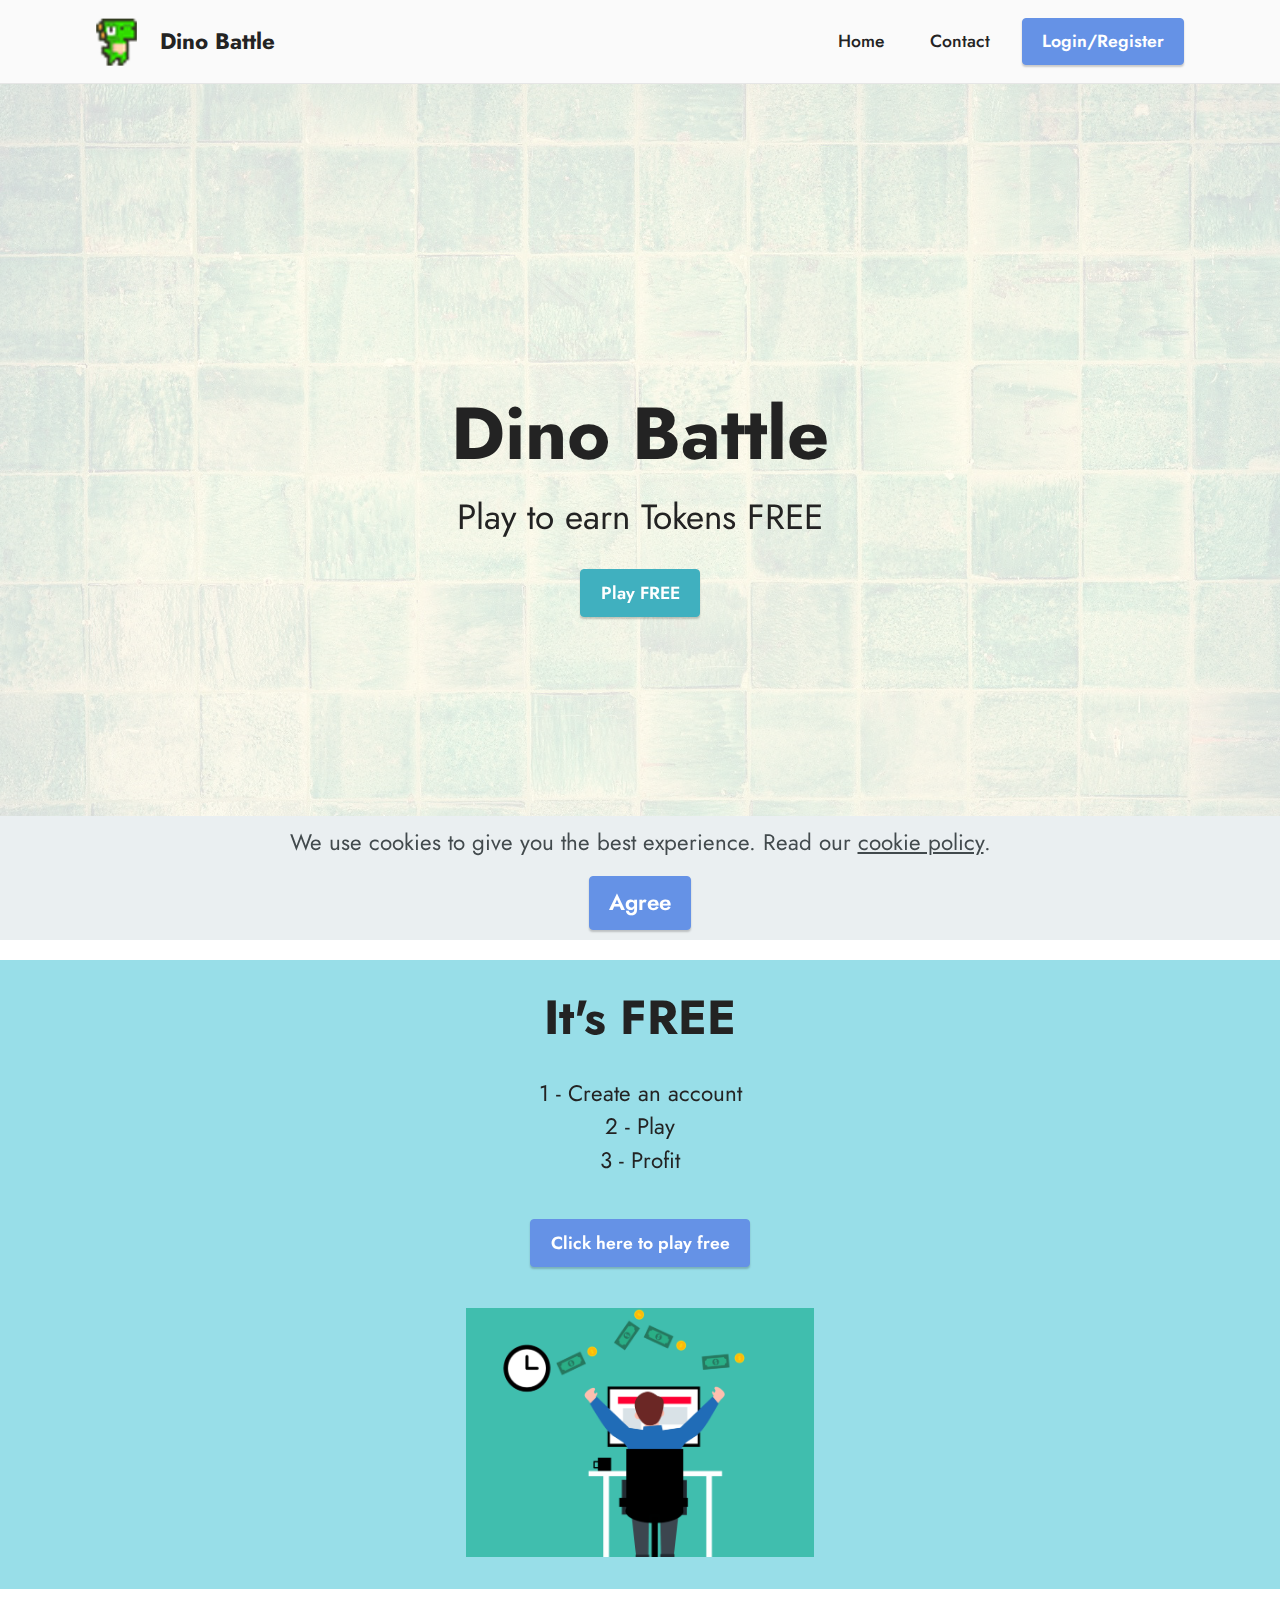
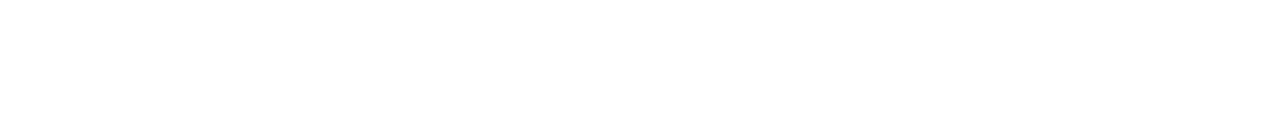
==== index.html @ 3340be44 "Change discord link" ====
<!DOCTYPE html>
<html  >
<head>
  <!-- Site made with Mobirise Website Builder v5.0.29, https://mobirise.com -->
  <meta charset="UTF-8">
  <meta http-equiv="X-UA-Compatible" content="IE=edge">
  <meta name="generator" content="Mobirise v5.0.29, mobirise.com">
  <meta name="twitter:card" content="summary_large_image"/>
  <meta name="twitter:image:src" content="assets/images/index-meta.png">
  <meta property="og:image" content="assets/images/index-meta.png">
  <meta name="twitter:title" content="Dinobattle - Home">
  <meta name="viewport" content="width=device-width, initial-scale=1, minimum-scale=1">
  <link rel="shortcut icon" href="assets/images/favicon-48x48.png" type="image/x-icon">
  <meta name="description" content="Dinobattle - Free to play. Play to earn.
Battle royale with dinos">
  
  
  <title>Dinobattle - Home</title>
  <link rel="stylesheet" href="assets/tether/tether.min.css">
  <link rel="stylesheet" href="assets/bootstrap/css/bootstrap.min.css">
  <link rel="stylesheet" href="assets/bootstrap/css/bootstrap-grid.min.css">
  <link rel="stylesheet" href="assets/bootstrap/css/bootstrap-reboot.min.css">
  <link rel="stylesheet" href="assets/dropdown/css/style.css">
  <link rel="stylesheet" href="assets/socicon/css/styles.css">
  <link rel="stylesheet" href="assets/theme/css/style.css">
  <link rel="preload" as="style" href="assets/mobirise/css/mbr-additional.css"><link rel="stylesheet" href="assets/mobirise/css/mbr-additional.css" type="text/css">
  
  
  
  
</head>
<body>

<!-- Analytics -->
<!-- Global site tag (gtag.js) - Google Analytics -->
<script async src="https://www.googletagmanager.com/gtag/js?id=G-3J316WL2Z2"></script>
<script>
  window.dataLayer = window.dataLayer || [];
  function gtag(){dataLayer.push(arguments);}
  gtag('js', new Date());

  gtag('config', 'G-3J316WL2Z2');
</script>
<!-- /Analytics -->


  
  <section data-bs-version="5.1" class="menu cid-s48OLK6784" once="menu" id="menu1-h">
    
    <nav class="navbar navbar-dropdown navbar-fixed-top navbar-expand-lg">
        <div class="container">
            <div class="navbar-brand">
                <span class="navbar-logo">
                    
                        <img src="assets/images/favicon-48x48.png" alt="Dino Battle" style="height: 3.8rem;">
                    
                </span>
                <span class="navbar-caption-wrap"><a class="navbar-caption text-black text-primary display-7" href="https://dinobattle.one">Dino Battle<br></a></span>
            </div>
            <button class="navbar-toggler" type="button" data-toggle="collapse" data-bs-toggle="collapse" data-target="#navbarSupportedContent" data-bs-target="#navbarSupportedContent" aria-controls="navbarNavAltMarkup" aria-expanded="false" aria-label="Toggle navigation">
                <div class="hamburger">
                    <span></span>
                    <span></span>
                    <span></span>
                    <span></span>
                </div>
            </button>
            <div class="collapse navbar-collapse" id="navbarSupportedContent">
                <ul class="navbar-nav nav-dropdown" data-app-modern-menu="true"><li class="nav-item"><a class="nav-link link text-black text-primary display-4" href="index.html">Home</a></li><li class="nav-item"><a class="nav-link link text-black text-primary display-4" href="contact.html">Contact</a></li></ul>
                
                <div class="navbar-buttons mbr-section-btn"><a class="btn btn-primary display-4" href="https://app.dinobattle.one">Login/Register</a></div>
            </div>
        </div>
    </nav>

</section>

<section class="engine"><a href="https://mobirise.info/z">best free html templates</a></section><section data-bs-version="5.1" class="header1 cid-s48MCQYojq mbr-fullscreen mbr-parallax-background" id="header1-f">

    

    <div class="mbr-overlay" style="opacity: 0.8; background-color: rgb(255, 255, 255);"></div>

    <div class="align-center container">
        <div class="row justify-content-center">
            <div class="col-12 col-lg-8">
                <h1 class="mbr-section-title mbr-fonts-style mb-3 display-1"><strong>Dino Battle</strong></h1>
                
                <p class="mbr-text mbr-fonts-style display-5">Play to earn Tokens FREE</p>
                <div class="mbr-section-btn mt-3"><a class="btn btn-success display-4" href="https://app.dinobattle.one">Play FREE</a></div>
            </div>
        </div>
    </div>
</section>

<section data-bs-version="5.1" class="content1 cid-s48udlf8KU" id="content1-8">
    
    <div class="container">
        <div class="row justify-content-center">
            <div class="title col-12 col-md-9">
                <h3 class="mbr-section-title mbr-fonts-style align-center mb-4 display-2"><strong>It's FREE</strong></h3>
                <h4 class="mbr-section-subtitle align-center mbr-fonts-style mb-4 display-7">1 - Create an account<br>2 - Play<br>3 - Profit</h4>
                <div class="mbr-section-btn align-center"><a class="btn btn-primary display-4" href="https://app.dinobattle.one">Click here to play free</a></div>
            </div>
        </div>
    </div>
</section>

<section data-bs-version="5.1" class="image3 cid-s48upRUlSD" id="image3-9">
    

    

    <div class="container">
        <div class="row justify-content-center">
            <div class="col-12 col-lg-4">
                <div class="image-wrapper">
                    <img src="assets/images/mbr-1-1916x1369.png" alt="Profit Dino Battle">
                    
                </div>
            </div>
        </div>
    </div>
</section>

<section data-bs-version="5.1" class="footer3 cid-s48P1Icc8J mbr-reveal" once="footers" id="footer3-i">

    

    

    <div class="container">
        <div class="media-container-row align-center mbr-white">
            
            <div class="row social-row">
                <div class="social-list align-right pb-2">
                    
                    
                    
                    
                    
                    
                <div class="soc-item">
                        <a href="https://discord.gg/qwzvdvm8AP" target="_blank">
                            <span class="mbr-iconfont mbr-iconfont-social socicon-discord socicon"></span>
                        </a>
                    </div><div class="soc-item">
                        <a href="https://twitter.com/DinoBattle_DBT" target="_blank">
                            <span class="mbr-iconfont mbr-iconfont-social socicon-twitter socicon"></span>
                        </a>
                    </div></div>
            </div>
            <div class="row row-copirayt">
                <p class="mbr-text mb-0 mbr-fonts-style mbr-white align-center display-7">
                    © Copyright 2021 DinoBattle. All Rights Reserved.
                </p>
            </div>
        </div>
    </div>
</section>


  <script src="assets/web/assets/jquery/jquery.min.js"></script>
  <script src="assets/popper/popper.min.js"></script>
  <script src="assets/tether/tether.min.js"></script>
  <script src="assets/bootstrap/js/bootstrap.min.js"></script>
  <script src="assets/web/assets/cookies-alert-plugin/cookies-alert-core.js"></script>
  <script src="assets/web/assets/cookies-alert-plugin/cookies-alert-script.js"></script>
  <script src="assets/smoothscroll/smooth-scroll.js"></script>
  <script src="assets/parallax/jarallax.min.js"></script>
  <script src="assets/dropdown/js/nav-dropdown.js"></script>
  <script src="assets/dropdown/js/navbar-dropdown.js"></script>
  <script src="assets/touchswipe/jquery.touch-swipe.min.js"></script>
  <script src="assets/theme/js/script.js"></script>
  
  
  
<input name="cookieData" type="hidden" data-cookie-customDialogSelector='null' data-cookie-colorText='#424a4d' data-cookie-colorBg='rgba(234, 239, 241, 0.99)' data-cookie-textButton='Agree' data-cookie-colorButton='' data-cookie-colorLink='#424a4d' data-cookie-underlineLink='true' data-cookie-text="We use cookies to give you the best experience. Read our <a href='privacy.html'>cookie policy</a>.">
  </body>
</html>
---- assets/dropdown/css/style.css ----
.navbar-dropdown {
  left: 0;
  padding: 0;
  position: absolute;
  right: 0;
  top: 0;
  transition: all 0.45s ease;
  z-index: 1030;
  background: #282828; }
  .navbar-dropdown .navbar-logo {
    margin-right: 0.8rem;
    transition: margin 0.3s ease-in-out;
    vertical-align: middle; }
    .navbar-dropdown .navbar-logo img {
      height: 3.125rem;
      transition: all 0.3s ease-in-out; }
    .navbar-dropdown .navbar-logo.mbr-iconfont {
      font-size: 3.125rem;
      line-height: 3.125rem; }
  .navbar-dropdown .navbar-caption {
    font-weight: 700;
    white-space: normal;
    vertical-align: -4px;
    line-height: 3.125rem !important; }
    .navbar-dropdown .navbar-caption, .navbar-dropdown .navbar-caption:hover {
      color: inherit;
      text-decoration: none; }
  .navbar-dropdown .mbr-iconfont + .navbar-caption {
    vertical-align: -1px; }
  .navbar-dropdown.navbar-fixed-top {
    position: fixed; }
  .navbar-dropdown .navbar-brand span {
    vertical-align: -4px; }
  .navbar-dropdown.bg-color.transparent {
    background: none; }
  .navbar-dropdown.navbar-short .navbar-brand {
    padding: 0.625rem 0; }
    .navbar-dropdown.navbar-short .navbar-brand span {
      vertical-align: -1px; }
  .navbar-dropdown.navbar-short .navbar-caption {
    line-height: 2.375rem !important;
    vertical-align: -2px; }
  .navbar-dropdown.navbar-short .navbar-logo {
    margin-right: 0.5rem; }
    .navbar-dropdown.navbar-short .navbar-logo img {
      height: 2.375rem; }
    .navbar-dropdown.navbar-short .navbar-logo.mbr-iconfont {
      font-size: 2.375rem;
      line-height: 2.375rem; }
  .navbar-dropdown.navbar-short .mbr-table-cell {
    height: 3.625rem; }
  .navbar-dropdown .navbar-close {
    left: 0.6875rem;
    position: fixed;
    top: 0.75rem;
    z-index: 1000; }
  .navbar-dropdown .hamburger-icon {
    content: "";
    display: inline-block;
    vertical-align: middle;
    width: 16px;
    -webkit-box-shadow: 0 -6px 0 1px #282828,0 0 0 1px #282828,0 6px 0 1px #282828;
    -moz-box-shadow: 0 -6px 0 1px #282828,0 0 0 1px #282828,0 6px 0 1px #282828;
    box-shadow: 0 -6px 0 1px #282828,0 0 0 1px #282828,0 6px 0 1px #282828; }

.dropdown-menu .dropdown-toggle[data-toggle="dropdown-submenu"]::after {
  border-bottom: 0.35em solid transparent;
  border-left: 0.35em solid;
  border-right: 0;
  border-top: 0.35em solid transparent;
  margin-left: 0.3rem; }

.dropdown-menu .dropdown-item:focus {
  outline: 0; }

.nav-dropdown {
  font-size: 0.75rem;
  font-weight: 500;
  height: auto !important; }
  .nav-dropdown .nav-btn {
    padding-left: 1rem; }
  .nav-dropdown .link {
    margin: .667em 1.667em;
    font-weight: 500;
    padding: 0;
    transition: color .2s ease-in-out; }
    .nav-dropdown .link.dropdown-toggle {
      margin-right: 2.583em; }
      .nav-dropdown .link.dropdown-toggle::after {
        margin-left: .25rem;
        border-top: 0.35em solid;
        border-right: 0.35em solid transparent;
        border-left: 0.35em solid transparent;
        border-bottom: 0; }
      .nav-dropdown .link.dropdown-toggle[aria-expanded="true"] {
        margin: 0;
        padding: 0.667em 3.263em  0.667em 1.667em; }
  .nav-dropdown .link::after,
  .nav-dropdown .dropdown-item::after {
    color: inherit; }
  .nav-dropdown .btn {
    font-size: 0.75rem;
    font-weight: 700;
    letter-spacing: 0;
    margin-bottom: 0;
    padding-left: 1.25rem;
    padding-right: 1.25rem; }
  .nav-dropdown .dropdown-menu {
    border-radius: 0;
    border: 0;
    left: 0;
    margin: 0;
    padding-bottom: 1.25rem;
    padding-top: 1.25rem;
    position: relative; }
  .nav-dropdown .dropdown-submenu {
    margin-left: 0.125rem;
    top: 0; }
  .nav-dropdown .dropdown-item {
    font-weight: 500;
    line-height: 2;
    padding: 0.3846em 4.615em 0.3846em 1.5385em;
    position: relative;
    transition: color .2s ease-in-out, background-color .2s ease-in-out; }
    .nav-dropdown .dropdown-item::after {
      margin-top: -0.3077em;
      position: absolute;
      right: 1.1538em;
      top: 50%; }
    .nav-dropdown .dropdown-item:focus, .nav-dropdown .dropdown-item:hover {
      background: none; }

@media (max-width: 767px) {
  .nav-dropdown.navbar-toggleable-sm {
    bottom: 0;
    display: none;
    left: 0;
    overflow-x: hidden;
    position: fixed;
    top: 0;
    transform: translateX(-100%);
    -ms-transform: translateX(-100%);
    -webkit-transform: translateX(-100%);
    width: 18.75rem;
    z-index: 999; } }
.nav-dropdown.navbar-toggleable-xl {
  bottom: 0;
  display: none;
  left: 0;
  overflow-x: hidden;
  position: fixed;
  top: 0;
  transform: translateX(-100%);
  -ms-transform: translateX(-100%);
  -webkit-transform: translateX(-100%);
  width: 18.75rem;
  z-index: 999; }

.nav-dropdown-sm {
  display: block !important;
  overflow-x: hidden;
  overflow: auto;
  padding-top: 3.875rem; }
  .nav-dropdown-sm::after {
    content: "";
    display: block;
    height: 3rem;
    width: 100%; }
  .nav-dropdown-sm.collapse.in ~ .navbar-close {
    display: block !important; }
  .nav-dropdown-sm.collapsing, .nav-dropdown-sm.collapse.in {
    transform: translateX(0);
    -ms-transform: translateX(0);
    -webkit-transform: translateX(0);
    transition: all 0.25s ease-out;
    -webkit-transition: all 0.25s ease-out;
    background: #282828; }
  .nav-dropdown-sm.collapsing[aria-expanded="false"] {
    transform: translateX(-100%);
    -ms-transform: translateX(-100%);
    -webkit-transform: translateX(-100%); }
  .nav-dropdown-sm .nav-item {
    display: block;
    margin-left: 0 !important;
    padding-left: 0; }
  .nav-dropdown-sm .link,
  .nav-dropdown-sm .dropdown-item {
    border-top: 1px dotted rgba(255, 255, 255, 0.1);
    font-size: 0.8125rem;
    line-height: 1.6;
    margin: 0 !important;
    padding: 0.875rem 2.4rem 0.875rem 1.5625rem !important;
    position: relative;
    white-space: normal; }
    .nav-dropdown-sm .link:focus, .nav-dropdown-sm .link:hover,
    .nav-dropdown-sm .dropdown-item:focus,
    .nav-dropdown-sm .dropdown-item:hover {
      background: rgba(0, 0, 0, 0.2) !important;
      color: #c0a375; }
  .nav-dropdown-sm .nav-btn {
    position: relative;
    padding: 1.5625rem 1.5625rem 0 1.5625rem; }
    .nav-dropdown-sm .nav-btn::before {
      border-top: 1px dotted rgba(255, 255, 255, 0.1);
      content: "";
      left: 0;
      position: absolute;
      top: 0;
      width: 100%; }
    .nav-dropdown-sm .nav-btn + .nav-btn {
      padding-top: 0.625rem; }
      .nav-dropdown-sm .nav-btn + .nav-btn::before {
        display: none; }
  .nav-dropdown-sm .btn {
    padding: 0.625rem 0; }
  .nav-dropdown-sm .dropdown-toggle[data-toggle="dropdown-submenu"]::after {
    margin-left: .25rem;
    border-top: 0.35em solid;
    border-right: 0.35em solid transparent;
    border-left: 0.35em solid transparent;
    border-bottom: 0; }
  .nav-dropdown-sm .dropdown-toggle[data-toggle="dropdown-submenu"][aria-expanded="true"]::after {
    border-top: 0;
    border-right: 0.35em solid transparent;
    border-left: 0.35em solid transparent;
    border-bottom: 0.35em solid; }
  .nav-dropdown-sm .dropdown-menu {
    margin: 0;
    padding: 0;
    position: relative;
    top: 0;
    left: 0;
    width: 100%;
    border: 0;
    float: none;
    border-radius: 0;
    background: none; }
  .nav-dropdown-sm .dropdown-submenu {
    left: 100%;
    margin-left: 0.125rem;
    margin-top: -1.25rem;
    top: 0; }

.navbar-toggleable-sm .nav-dropdown .dropdown-menu {
  position: absolute; }

.navbar-toggleable-sm .nav-dropdown .dropdown-submenu {
  left: 100%;
  margin-left: 0.125rem;
  margin-top: -1.25rem;
  top: 0; }

.navbar-toggleable-sm.opened .nav-dropdown .dropdown-menu {
  position: relative; }

.navbar-toggleable-sm.opened .nav-dropdown .dropdown-submenu {
  left: 0;
  margin-left: 00rem;
  margin-top: 0rem;
  top: 0; }

.is-builder .nav-dropdown.collapsing {
  transition: none !important; }

/*# sourceMappingURL=style.css.map */
---- assets/socicon/css/styles.css ----
@charset "UTF-8";

@font-face {
  font-family: 'Socicon';
  src:  url('../fonts/socicon.eot');
  src:  url('../fonts/socicon.eot?#iefix') format('embedded-opentype'),
    url('../fonts/socicon.woff2') format('woff2'),
    url('../fonts/socicon.ttf') format('truetype'),
    url('../fonts/socicon.woff') format('woff'),
    url('../fonts/socicon.svg#socicon') format('svg');
  font-weight: normal;
  font-style: normal;
}

[data-icon]:before {
  font-family: "socicon" !important;
  content: attr(data-icon);
  font-style: normal !important;
  font-weight: normal !important;
  font-variant: normal !important;
  text-transform: none !important;
  speak: none;
  line-height: 1;
  -webkit-font-smoothing: antialiased;
  -moz-osx-font-smoothing: grayscale;
}

[class^="socicon-"], [class*=" socicon-"] {
  /* use !important to prevent issues with browser extensions that change fonts */
  font-family: 'Socicon' !important;
  speak: none;
  font-style: normal;
  font-weight: normal;
  font-variant: normal;
  text-transform: none;
  line-height: 1;

  /* Better Font Rendering =========== */
  -webkit-font-smoothing: antialiased;
  -moz-osx-font-smoothing: grayscale;
}

.socicon-eitaa:before {
  content: "\e97c";
}
.socicon-soroush:before {
  content: "\e97d";
}
.socicon-bale:before {
  content: "\e97e";
}
.socicon-zazzle:before {
  content: "\e97b";
}
.socicon-society6:before {
  content: "\e97a";
}
.socicon-redbubble:before {
  content: "\e979";
}
.socicon-avvo:before {
  content: "\e978";
}
.socicon-stitcher:before {
  content: "\e977";
}
.socicon-googlehangouts:before {
  content: "\e974";
}
.socicon-dlive:before {
  content: "\e975";
}
.socicon-vsco:before {
  content: "\e976";
}
.socicon-flipboard:before {
  content: "\e973";
}
.socicon-ubuntu:before {
  content: "\e958";
}
.socicon-artstation:before {
  content: "\e959";
}
.socicon-invision:before {
  content: "\e95a";
}
.socicon-torial:before {
  content: "\e95b";
}
.socicon-collectorz:before {
  content: "\e95c";
}
.socicon-seenthis:before {
  content: "\e95d";
}
.socicon-googleplaymusic:before {
  content: "\e95e";
}
.socicon-debian:before {
  content: "\e95f";
}
.socicon-filmfreeway:before {
  content: "\e960";
}
.socicon-gnome:before {
  content: "\e961";
}
.socicon-itchio:before {
  content: "\e962";
}
.socicon-jamendo:before {
  content: "\e963";
}
.socicon-mix:before {
  content: "\e964";
}
.socicon-sharepoint:before {
  content: "\e965";
}
.socicon-tinder:before {
  content: "\e966";
}
.socicon-windguru:before {
  content: "\e967";
}
.socicon-cdbaby:before {
  content: "\e968";
}
.socicon-elementaryos:before {
  content: "\e969";
}
.socicon-stage32:before {
  content: "\e96a";
}
.socicon-tiktok:before {
  content: "\e96b";
}
.socicon-gitter:before {
  content: "\e96c";
}
.socicon-letterboxd:before {
  content: "\e96d";
}
.socicon-threema:before {
  content: "\e96e";
}
.socicon-splice:before {
  content: "\e96f";
}
.socicon-metapop:before {
  content: "\e970";
}
.socicon-naver:before {
  content: "\e971";
}
.socicon-remote:before {
  content: "\e972";
}
.socicon-internet:before {
  content: "\e957";
}
.socicon-moddb:before {
  content: "\e94b";
}
.socicon-indiedb:before {
  content: "\e94c";
}
.socicon-traxsource:before {
  content: "\e94d";
}
.socicon-gamefor:before {
  content: "\e94e";
}
.socicon-pixiv:before {
  content: "\e94f";
}
.socicon-myanimelist:before {
  content: "\e950";
}
.socicon-blackberry:before {
  content: "\e951";
}
.socicon-wickr:before {
  content: "\e952";
}
.socicon-spip:before {
  content: "\e953";
}
.socicon-napster:before {
  content: "\e954";
}
.socicon-beatport:before {
  content: "\e955";
}
.socicon-hackerone:before {
  content: "\e956";
}
.socicon-hackernews:before {
  content: "\e946";
}
.socicon-smashwords:before {
  content: "\e947";
}
.socicon-kobo:before {
  content: "\e948";
}
.socicon-bookbub:before {
  content: "\e949";
}
.socicon-mailru:before {
  content: "\e94a";
}
.socicon-gitlab:before {
  content: "\e945";
}
.socicon-instructables:before {
  content: "\e944";
}
.socicon-portfolio:before {
  content: "\e943";
}
.socicon-codered:before {
  content: "\e940";
}
.socicon-origin:before {
  content: "\e941";
}
.socicon-nextdoor:before {
  content: "\e942";
}
.socicon-udemy:before {
  content: "\e93f";
}
.socicon-livemaster:before {
  content: "\e93e";
}
.socicon-crunchbase:before {
  content: "\e93b";
}
.socicon-homefy:before {
  content: "\e93c";
}
.socicon-calendly:before {
  content: "\e93d";
}
.socicon-realtor:before {
  content: "\e90f";
}
.socicon-tidal:before {
  content: "\e910";
}
.socicon-qobuz:before {
  content: "\e911";
}
.socicon-natgeo:before {
  content: "\e912";
}
.socicon-mastodon:before {
  content: "\e913";
}
.socicon-unsplash:before {
  content: "\e914";
}
.socicon-homeadvisor:before {
  content: "\e915";
}
.socicon-angieslist:before {
  content: "\e916";
}
.socicon-codepen:before {
  content: "\e917";
}
.socicon-slack:before {
  content: "\e918";
}
.socicon-openaigym:before {
  content: "\e919";
}
.socicon-logmein:before {
  content: "\e91a";
}
.socicon-fiverr:before {
  content: "\e91b";
}
.socicon-gotomeeting:before {
  content: "\e91c";
}
.socicon-aliexpress:before {
  content: "\e91d";
}
.socicon-guru:before {
  content: "\e91e";
}
.socicon-appstore:before {
  content: "\e91f";
}
.socicon-homes:before {
  content: "\e920";
}
.socicon-zoom:before {
  content: "\e921";
}
.socicon-alibaba:before {
  content: "\e922";
}
.socicon-craigslist:before {
  content: "\e923";
}
.socicon-wix:before {
  content: "\e924";
}
.socicon-redfin:before {
  content: "\e925";
}
.socicon-googlecalendar:before {
  content: "\e926";
}
.socicon-shopify:before {
  content: "\e927";
}
.socicon-freelancer:before {
  content: "\e928";
}
.socicon-seedrs:before {
  content: "\e929";
}
.socicon-bing:before {
  content: "\e92a";
}
.socicon-doodle:before {
  content: "\e92b";
}
.socicon-bonanza:before {
  content: "\e92c";
}
.socicon-squarespace:before {
  content: "\e92d";
}
.socicon-toptal:before {
  content: "\e92e";
}
.socicon-gust:before {
  content: "\e92f";
}
.socicon-ask:before {
  content: "\e930";
}
.socicon-trulia:before {
  content: "\e931";
}
.socicon-loomly:before {
  content: "\e932";
}
.socicon-ghost:before {
  content: "\e933";
}
.socicon-upwork:before {
  content: "\e934";
}
.socicon-fundable:before {
  content: "\e935";
}
.socicon-booking:before {
  content: "\e936";
}
.socicon-googlemaps:before {
  content: "\e937";
}
.socicon-zillow:before {
  content: "\e938";
}
.socicon-niconico:before {
  content: "\e939";
}
.socicon-toneden:before {
  content: "\e93a";
}
.socicon-augment:before {
  content: "\e908";
}
.socicon-bitbucket:before {
  content: "\e909";
}
.socicon-fyuse:before {
  content: "\e90a";
}
.socicon-yt-gaming:before {
  content: "\e90b";
}
.socicon-sketchfab:before {
  content: "\e90c";
}
.socicon-mobcrush:before {
  content: "\e90d";
}
.socicon-microsoft:before {
  content: "\e90e";
}
.socicon-pandora:before {
  content: "\e907";
}
.socicon-messenger:before {
  content: "\e906";
}
.socicon-gamewisp:before {
  content: "\e905";
}
.socicon-bloglovin:before {
  content: "\e904";
}
.socicon-tunein:before {
  content: "\e903";
}
.socicon-gamejolt:before {
  content: "\e901";
}
.socicon-trello:before {
  content: "\e902";
}
.socicon-spreadshirt:before {
  content: "\e900";
}
.socicon-500px:before {
  content: "\e000";
}
.socicon-8tracks:before {
  content: "\e001";
}
.socicon-airbnb:before {
  content: "\e002";
}
.socicon-alliance:before {
  content: "\e003";
}
.socicon-amazon:before {
  content: "\e004";
}
.socicon-amplement:before {
  content: "\e005";
}
.socicon-android:before {
  content: "\e006";
}
.socicon-angellist:before {
  content: "\e007";
}
.socicon-apple:before {
  content: "\e008";
}
.socicon-appnet:before {
  content: "\e009";
}
.socicon-baidu:before {
  content: "\e00a";
}
.socicon-bandcamp:before {
  content: "\e00b";
}
.socicon-battlenet:before {
  content: "\e00c";
}
.socicon-mixer:before {
  content: "\e00d";
}
.socicon-bebee:before {
  content: "\e00e";
}
.socicon-bebo:before {
  content: "\e00f";
}
.socicon-behance:before {
  content: "\e010";
}
.socicon-blizzard:before {
  content: "\e011";
}
.socicon-blogger:before {
  content: "\e012";
}
.socicon-buffer:before {
  content: "\e013";
}
.socicon-chrome:before {
  content: "\e014";
}
.socicon-coderwall:before {
  content: "\e015";
}
.socicon-curse:before {
  content: "\e016";
}
.socicon-dailymotion:before {
  content: "\e017";
}
.socicon-deezer:before {
  content: "\e018";
}
.socicon-delicious:before {
  content: "\e019";
}
.socicon-deviantart:before {
  content: "\e01a";
}
.socicon-diablo:before {
  content: "\e01b";
}
.socicon-digg:before {
  content: "\e01c";
}
.socicon-discord:before {
  content: "\e01d";
}
.socicon-disqus:before {
  content: "\e01e";
}
.socicon-douban:before {
  content: "\e01f";
}
.socicon-draugiem:before {
  content: "\e020";
}
.socicon-dribbble:before {
  content: "\e021";
}
.socicon-drupal:before {
  content: "\e022";
}
.socicon-ebay:before {
  content: "\e023";
}
.socicon-ello:before {
  content: "\e024";
}
.socicon-endomodo:before {
  content: "\e025";
}
.socicon-envato:before {
  content: "\e026";
}
.socicon-etsy:before {
  content: "\e027";
}
.socicon-facebook:before {
  content: "\e028";
}
.socicon-feedburner:before {
  content: "\e029";
}
.socicon-filmweb:before {
  content: "\e02a";
}
.socicon-firefox:before {
  content: "\e02b";
}
.socicon-flattr:before {
  content: "\e02c";
}
.socicon-flickr:before {
  content: "\e02d";
}
.socicon-formulr:before {
  content: "\e02e";
}
.socicon-forrst:before {
  content: "\e02f";
}
.socicon-foursquare:before {
  content: "\e030";
}
.socicon-friendfeed:before {
  content: "\e031";
}
.socicon-github:before {
  content: "\e032";
}
.socicon-goodreads:before {
  content: "\e033";
}
.socicon-google:before {
  content: "\e034";
}
.socicon-googlescholar:before {
  content: "\e035";
}
.socicon-googlegroups:before {
  content: "\e036";
}
.socicon-googlephotos:before {
  content: "\e037";
}
.socicon-googleplus:before {
  content: "\e038";
}
.socicon-grooveshark:before {
  content: "\e039";
}
.socicon-hackerrank:before {
  content: "\e03a";
}
.socicon-hearthstone:before {
  content: "\e03b";
}
.socicon-hellocoton:before {
  content: "\e03c";
}
.socicon-heroes:before {
  content: "\e03d";
}
.socicon-smashcast:before {
  content: "\e03e";
}
.socicon-horde:before {
  content: "\e03f";
}
.socicon-houzz:before {
  content: "\e040";
}
.socicon-icq:before {
  content: "\e041";
}
.socicon-identica:before {
  content: "\e042";
}
.socicon-imdb:before {
  content: "\e043";
}
.socicon-instagram:before {
  content: "\e044";
}
.socicon-issuu:before {
  content: "\e045";
}
.socicon-istock:before {
  content: "\e046";
}
.socicon-itunes:before {
  content: "\e047";
}
.socicon-keybase:before {
  content: "\e048";
}
.socicon-lanyrd:before {
  content: "\e049";
}
.socicon-lastfm:before {
  content: "\e04a";
}
.socicon-line:before {
  content: "\e04b";
}
.socicon-linkedin:before {
  content: "\e04c";
}
.socicon-livejournal:before {
  content: "\e04d";
}
.socicon-lyft:before {
  content: "\e04e";
}
.socicon-macos:before {
  content: "\e04f";
}
.socicon-mail:before {
  content: "\e050";
}
.socicon-medium:before {
  content: "\e051";
}
.socicon-meetup:before {
  content: "\e052";
}
.socicon-mixcloud:before {
  content: "\e053";
}
.socicon-modelmayhem:before {
  content: "\e054";
}
.socicon-mumble:before {
  content: "\e055";
}
.socicon-myspace:before {
  content: "\e056";
}
.socicon-newsvine:before {
  content: "\e057";
}
.socicon-nintendo:before {
  content: "\e058";
}
.socicon-npm:before {
  content: "\e059";
}
.socicon-odnoklassniki:before {
  content: "\e05a";
}
.socicon-openid:before {
  content: "\e05b";
}
.socicon-opera:before {
  content: "\e05c";
}
.socicon-outlook:before {
  content: "\e05d";
}
.socicon-overwatch:before {
  content: "\e05e";
}
.socicon-patreon:before {
  content: "\e05f";
}
.socicon-paypal:before {
  content: "\e060";
}
.socicon-periscope:before {
  content: "\e061";
}
.socicon-persona:before {
  content: "\e062";
}
.socicon-pinterest:before {
  content: "\e063";
}
.socicon-play:before {
  content: "\e064";
}
.socicon-player:before {
  content: "\e065";
}
.socicon-playstation:before {
  content: "\e066";
}
.socicon-pocket:before {
  content: "\e067";
}
.socicon-qq:before {
  content: "\e068";
}
.socicon-quora:before {
  content: "\e069";
}
.socicon-raidcall:before {
  content: "\e06a";
}
.socicon-ravelry:before {
  content: "\e06b";
}
.socicon-reddit:before {
  content: "\e06c";
}
.socicon-renren:before {
  content: "\e06d";
}
.socicon-researchgate:before {
  content: "\e06e";
}
.socicon-residentadvisor:before {
  content: "\e06f";
}
.socicon-reverbnation:before {
  content: "\e070";
}
.socicon-rss:before {
  content: "\e071";
}
.socicon-sharethis:before {
  content: "\e072";
}
.socicon-skype:before {
  content: "\e073";
}
.socicon-slideshare:before {
  content: "\e074";
}
.socicon-smugmug:before {
  content: "\e075";
}
.socicon-snapchat:before {
  content: "\e076";
}
.socicon-songkick:before {
  content: "\e077";
}
.socicon-soundcloud:before {
  content: "\e078";
}
.socicon-spotify:before {
  content: "\e079";
}
.socicon-stackexchange:before {
  content: "\e07a";
}
.socicon-stackoverflow:before {
  content: "\e07b";
}
.socicon-starcraft:before {
  content: "\e07c";
}
.socicon-stayfriends:before {
  content: "\e07d";
}
.socicon-steam:before {
  content: "\e07e";
}
.socicon-storehouse:before {
  content: "\e07f";
}
.socicon-strava:before {
  content: "\e080";
}
.socicon-streamjar:before {
  content: "\e081";
}
.socicon-stumbleupon:before {
  content: "\e082";
}
.socicon-swarm:before {
  content: "\e083";
}
.socicon-teamspeak:before {
  content: "\e084";
}
.socicon-teamviewer:before {
  content: "\e085";
}
.socicon-technorati:before {
  content: "\e086";
}
.socicon-telegram:before {
  content: "\e087";
}
.socicon-tripadvisor:before {
  content: "\e088";
}
.socicon-tripit:before {
  content: "\e089";
}
.socicon-triplej:before {
  content: "\e08a";
}
.socicon-tumblr:before {
  content: "\e08b";
}
.socicon-twitch:before {
  content: "\e08c";
}
.socicon-twitter:before {
  content: "\e08d";
}
.socicon-uber:before {
  content: "\e08e";
}
.socicon-ventrilo:before {
  content: "\e08f";
}
.socicon-viadeo:before {
  content: "\e090";
}
.socicon-viber:before {
  content: "\e091";
}
.socicon-viewbug:before {
  content: "\e092";
}
.socicon-vimeo:before {
  content: "\e093";
}
.socicon-vine:before {
  content: "\e094";
}
.socicon-vkontakte:before {
  content: "\e095";
}
.socicon-warcraft:before {
  content: "\e096";
}
.socicon-wechat:before {
  content: "\e097";
}
.socicon-weibo:before {
  content: "\e098";
}
.socicon-whatsapp:before {
  content: "\e099";
}
.socicon-wikipedia:before {
  content: "\e09a";
}
.socicon-windows:before {
  content: "\e09b";
}
.socicon-wordpress:before {
  content: "\e09c";
}
.socicon-wykop:before {
  content: "\e09d";
}
.socicon-xbox:before {
  content: "\e09e";
}
.socicon-xing:before {
  content: "\e09f";
}
.socicon-yahoo:before {
  content: "\e0a0";
}
.socicon-yammer:before {
  content: "\e0a1";
}
.socicon-yandex:before {
  content: "\e0a2";
}
.socicon-yelp:before {
  content: "\e0a3";
}
.socicon-younow:before {
  content: "\e0a4";
}
.socicon-youtube:before {
  content: "\e0a5";
}
.socicon-zapier:before {
  content: "\e0a6";
}
.socicon-zerply:before {
  content: "\e0a7";
}
.socicon-zomato:before {
  content: "\e0a8";
}
.socicon-zynga:before {
  content: "\e0a9";
}
---- assets/theme/css/style.css ----
section {
  background-color: #ffffff; }

.form-control:focus {
  box-shadow: none; }

:focus {
  outline: none; }

section,
.container,
.container-fluid {
  position: relative;
  word-wrap: break-word; }

a.mbr-iconfont:hover {
  text-decoration: none; }

.article .lead p,
.article .lead ul,
.article .lead ol,
.article .lead pre,
.article .lead blockquote {
  margin-bottom: 0; }

a {
  font-style: normal;
  font-weight: 400;
  cursor: pointer; }
  a, a:hover {
    text-decoration: none; }

figure {
  margin-bottom: 0; }

body {
  color: #232323; }

h1,
h2,
h3,
h4,
h5,
h6,
.display-1,
.display-2,
.display-4,
.display-5,
.display-7,
span,
p,
a {
  line-height: 1;
  word-break: break-word;
  word-wrap: break-word;
  font-weight: 400; }

b,
strong {
  font-weight: bold; }

input:-webkit-autofill, input:-webkit-autofill:hover, input:-webkit-autofill:focus, input:-webkit-autofill:active {
  transition-delay: 9999s;
  transition-property: background-color, color; }

textarea[type="hidden"] {
  display: none; }

body {
  position: relative; }

section {
  background-position: 50% 50%;
  background-repeat: no-repeat;
  background-size: cover; }
  section .mbr-background-video,
  section .mbr-background-video-preview {
    position: absolute;
    bottom: 0;
    left: 0;
    right: 0;
    top: 0; }

.hidden {
  visibility: hidden; }

.mbr-z-index20 {
  z-index: 20; }

/*! Base colors */
.mbr-white {
  color: #ffffff; }

.mbr-black {
  color: #111111; }

.mbr-bg-white {
  background-color: #ffffff; }

.mbr-bg-black {
  background-color: #000000; }

/*! Text-aligns */
.align-left {
  text-align: left; }

.align-center {
  text-align: center; }

.align-right {
  text-align: right; }

/*! Font-weight  */
.mbr-light {
  font-weight: 300; }

.mbr-regular {
  font-weight: 400; }

.mbr-semibold {
  font-weight: 500; }

.mbr-bold {
  font-weight: 700; }

/*! Media  */
.media-size-item {
  flex: 1 1 auto; }

.media-content {
  flex-basis: 100%; }

.media-container-row {
  display: flex;
  flex-direction: row;
  flex-wrap: wrap;
  justify-content: center;
  align-content: center;
  align-items: start; }
  .media-container-row .media-size-item {
    width: 400px; }

.media-container-column {
  display: flex;
  flex-direction: column;
  flex-wrap: wrap;
  justify-content: center;
  align-content: center;
  align-items: stretch; }
  .media-container-column > * {
    width: 100%; }

@media (min-width: 992px) {
  .media-container-row {
    flex-wrap: nowrap; } }
figure {
  overflow: hidden; }

figure[mbr-media-size] {
  transition: width 0.1s; }

img,
iframe {
  display: block;
  width: 100%; }

.card {
  background-color: transparent;
  border: none; }

.card-box {
  width: 100%; }

.card-img {
  text-align: center;
  flex-shrink: 0;
  -webkit-flex-shrink: 0; }

.media {
  max-width: 100%;
  margin: 0 auto; }

.mbr-figure {
  align-self: center; }

.media-container > div {
  max-width: 100%; }

.mbr-figure img,
.card-img img {
  width: 100%; }

@media (max-width: 991px) {
  .media-size-item {
    width: auto !important; }

  .media {
    width: auto; }

  .mbr-figure {
    width: 100% !important; } }
/*! Buttons */
.mbr-section-btn {
  margin-left: -0.6rem;
  margin-right: -0.6rem;
  font-size: 0; }

.btn {
  font-weight: 600;
  border-width: 1px;
  font-style: normal;
  margin: 0.6rem 0.6rem;
  white-space: normal;
  transition: all 0.2s ease-in-out;
  display: inline-flex;
  align-items: center;
  justify-content: center;
  word-break: break-word; }

.btn-sm {
  font-weight: 600;
  letter-spacing: 0px;
  transition: all 0.3s ease-in-out; }

.btn-md {
  font-weight: 600;
  letter-spacing: 0px;
  transition: all 0.3s ease-in-out; }

.btn-lg {
  font-weight: 600;
  letter-spacing: 0px;
  transition: all 0.3s ease-in-out; }

.btn-form {
  margin: 0; }
  .btn-form:hover {
    cursor: pointer; }

nav .mbr-section-btn {
  margin-left: 0rem;
  margin-right: 0rem; }

/*! Btn icon margin */
.btn .mbr-iconfont,
.btn.btn-sm .mbr-iconfont {
  order: 1;
  cursor: pointer;
  margin-left: 0.5rem;
  vertical-align: sub; }

.btn.btn-md .mbr-iconfont,
.btn.btn-md .mbr-iconfont {
  margin-left: 0.8rem; }

.mbr-regular {
  font-weight: 400; }

.mbr-semibold {
  font-weight: 500; }

.mbr-bold {
  font-weight: 700; }

[type="submit"] {
  -webkit-appearance: none; }

/*! Full-screen */
.mbr-fullscreen .mbr-overlay {
  min-height: 100vh; }

.mbr-fullscreen {
  display: flex;
  display: -webkit-flex;
  display: -moz-flex;
  display: -ms-flex;
  display: -o-flex;
  align-items: center;
  min-height: 100vh;
  padding-top: 3rem;
  padding-bottom: 3rem; }

/*! Map */
.map {
  height: 25rem;
  position: relative; }
  .map iframe {
    width: 100%;
    height: 100%; }

/* Form */
.form-asterisk {
  font-family: initial;
  position: absolute;
  top: -2px;
  font-weight: normal; }

/*! Scroll to top arrow */
.mbr-arrow-up {
  bottom: 25px;
  right: 90px;
  position: fixed;
  text-align: right;
  z-index: 5000;
  color: #ffffff;
  font-size: 32px; }

.mbr-arrow-up a {
  background: rgba(0, 0, 0, 0.2);
  border-radius: 50%;
  color: #fff;
  display: inline-block;
  height: 60px;
  width: 60px;
  outline-style: none !important;
  position: relative;
  text-decoration: none;
  transition: all 0.3s ease-in-out;
  cursor: pointer;
  text-align: center; }
  .mbr-arrow-up a:hover {
    background-color: rgba(0, 0, 0, 0.4); }
  .mbr-arrow-up a i {
    line-height: 60px; }

.mbr-arrow-up-icon {
  display: block;
  color: #fff; }

.mbr-arrow-up-icon::before {
  content: "\203a";
  display: inline-block;
  font-family: serif;
  font-size: 32px;
  line-height: 1;
  font-style: normal;
  position: relative;
  top: 6px;
  left: -4px;
  transform: rotate(-90deg); }

/*! Arrow Down */
.mbr-arrow {
  position: absolute;
  bottom: 45px;
  left: 50%;
  width: 60px;
  height: 60px;
  cursor: pointer;
  background-color: rgba(80, 80, 80, 0.5);
  border-radius: 50%;
  transform: translateX(-50%); }
  .mbr-arrow > a {
    display: inline-block;
    text-decoration: none;
    outline-style: none;
    animation: arrowdown 1.7s ease-in-out infinite; }
    .mbr-arrow > a > i {
      position: absolute;
      top: -2px;
      left: 15px;
      font-size: 2rem; }

@keyframes arrowdown {
  0% {
    transform: translateY(0px); }
  50% {
    transform: translateY(-5px); }
  100% {
    transform: translateY(0px); } }
@-webkit-keyframes arrowdown {
  0% {
    transform: translateY(0px); }
  50% {
    transform: translateY(-5px); }
  100% {
    transform: translateY(0px); } }
@media (max-width: 500px) {
  .mbr-arrow-up {
    left: 50%;
    right: auto; } }
/*Gradients animation*/
@keyframes gradient-animation {
  from {
    background-position: 0% 100%;
    animation-timing-function: ease-in-out; }
  to {
    background-position: 100% 0%;
    animation-timing-function: ease-in-out; } }
@-webkit-keyframes gradient-animation {
  from {
    background-position: 0% 100%;
    animation-timing-function: ease-in-out; }
  to {
    background-position: 100% 0%;
    animation-timing-function: ease-in-out; } }
.bg-gradient {
  background-size: 200% 200%;
  animation: gradient-animation 5s infinite alternate;
  -webkit-animation: gradient-animation 5s infinite alternate; }

.menu .navbar-brand {
  display: -webkit-flex; }
  .menu .navbar-brand span {
    display: flex;
    display: -webkit-flex; }
  .menu .navbar-brand .navbar-caption-wrap {
    display: -webkit-flex; }
  .menu .navbar-brand .navbar-logo img {
    display: -webkit-flex; }
@media (min-width: 768px) and (max-width: 991px) {
  .menu .navbar-toggleable-sm .navbar-nav {
    display: -webkit-box;
    display: -webkit-flex;
    display: -ms-flexbox; } }
@media (max-width: 991px) {
  .menu .navbar-collapse {
    max-height: 93.5vh; }
    .menu .navbar-collapse.show {
      overflow: auto; } }
@media (min-width: 992px) {
  .menu .navbar-nav.nav-dropdown {
    display: -webkit-flex; }
  .menu .navbar-toggleable-sm .navbar-collapse {
    display: -webkit-flex !important; }
  .menu .collapsed .navbar-collapse {
    max-height: 93.5vh; }
    .menu .collapsed .navbar-collapse.show {
      overflow: auto; } }
@media (max-width: 767px) {
  .menu .navbar-collapse {
    max-height: 80vh; } }

.nav-link .mbr-iconfont {
  margin-right: .5rem; }

.navbar {
  display: -webkit-flex;
  -webkit-flex-wrap: wrap;
  -webkit-align-items: center;
  -webkit-justify-content: space-between; }

.navbar-collapse {
  -webkit-flex-basis: 100%;
  -webkit-flex-grow: 1;
  -webkit-align-items: center; }

.nav-dropdown .link {
  padding: 0.667em 1.667em !important;
  margin: 0 !important; }

.nav {
  display: -webkit-flex;
  -webkit-flex-wrap: wrap; }

.row {
  display: -webkit-flex;
  -webkit-flex-wrap: wrap; }

.justify-content-center {
  -webkit-justify-content: center; }

.form-inline {
  display: -webkit-flex; }

.card-wrapper {
  -webkit-flex: 1; }

.carousel-control {
  z-index: 10;
  display: -webkit-flex; }

.carousel-controls {
  display: -webkit-flex; }

.media {
  display: -webkit-flex; }

.form-group:focus {
  outline: none; }

.jq-selectbox__select {
  padding: 7px 0;
  position: relative; }

.jq-selectbox__dropdown {
  overflow: hidden;
  border-radius: 10px;
  position: absolute;
  top: 100%;
  left: 0 !important;
  width: 100% !important; }

.jq-selectbox__trigger-arrow {
  right: 0;
  transform: translateY(-50%); }

.jq-selectbox li {
  padding: 1.07em 0.5em; }

input[type="range"] {
  padding-left: 0 !important;
  padding-right: 0 !important; }

.modal-dialog,
.modal-content {
  height: 100%; }

.modal-dialog .carousel-inner {
  height: calc(100vh - 1.75rem); }
  @media (max-width: 575px) {
    .modal-dialog .carousel-inner {
      height: calc(100vh - 1rem); } }

.carousel-item {
  text-align: center; }

.carousel-item img {
  margin: auto; }

.navbar-toggler {
  -webkit-align-self: flex-start;
  -ms-flex-item-align: start;
  align-self: flex-start;
  padding: 0.25rem 0.75rem;
  font-size: 1.25rem;
  line-height: 1;
  background: transparent;
  border: 1px solid transparent;
  border-radius: 0.25rem; }

.navbar-toggler:focus,
.navbar-toggler:hover {
  text-decoration: none; }

.navbar-toggler-icon {
  display: inline-block;
  width: 1.5em;
  height: 1.5em;
  vertical-align: middle;
  content: "";
  background: no-repeat center center;
  background-size: 100% 100%; }

.navbar-toggler-left {
  position: absolute;
  left: 1rem; }

.navbar-toggler-right {
  position: absolute;
  right: 1rem; }

@media (max-width: 575px) {
  .navbar-toggleable .navbar-nav .dropdown-menu {
    position: static;
    float: none; }

  .navbar-toggleable > .container {
    padding-right: 0;
    padding-left: 0; } }
@media (min-width: 576px) {
  .navbar-toggleable {
    flex-direction: row;
    flex-wrap: nowrap;
    align-items: center; }

  .navbar-toggleable .navbar-nav {
    flex-direction: row; }

  .navbar-toggleable .navbar-nav .nav-link {
    padding-right: 0.5rem;
    padding-left: 0.5rem; }

  .navbar-toggleable > .container {
    display: flex;
    flex-wrap: nowrap;
    align-items: center; }

  .navbar-toggleable .navbar-collapse {
    display: flex !important;
    width: 100%; }

  .navbar-toggleable .navbar-toggler {
    display: none; } }
@media (max-width: 767px) {
  .navbar-toggleable-sm .navbar-nav .dropdown-menu {
    position: static;
    float: none; }

  .navbar-toggleable-sm > .container {
    padding-right: 0;
    padding-left: 0; } }
@media (min-width: 768px) {
  .navbar-toggleable-sm {
    flex-direction: row;
    flex-wrap: nowrap;
    align-items: center; }

  .navbar-toggleable-sm .navbar-nav {
    flex-direction: row; }

  .navbar-toggleable-sm .navbar-nav .nav-link {
    padding-right: 0.5rem;
    padding-left: 0.5rem; }

  .navbar-toggleable-sm > .container {
    display: flex;
    flex-wrap: nowrap;
    align-items: center; }

  .navbar-toggleable-sm .navbar-collapse {
    display: none;
    width: 100%; }

  .navbar-toggleable-sm .navbar-toggler {
    display: none; } }
@media (max-width: 991px) {
  .navbar-toggleable-md .navbar-nav .dropdown-menu {
    position: static;
    float: none; }

  .navbar-toggleable-md > .container {
    padding-right: 0;
    padding-left: 0; } }
@media (min-width: 992px) {
  .navbar-toggleable-md {
    flex-direction: row;
    flex-wrap: nowrap;
    align-items: center; }

  .navbar-toggleable-md .navbar-nav {
    flex-direction: row; }

  .navbar-toggleable-md .navbar-nav .nav-link {
    padding-right: 0.5rem;
    padding-left: 0.5rem; }

  .navbar-toggleable-md > .container {
    display: flex;
    flex-wrap: nowrap;
    align-items: center; }

  .navbar-toggleable-md .navbar-collapse {
    display: flex !important;
    width: 100%; }

  .navbar-toggleable-md .navbar-toggler {
    display: none; } }
@media (max-width: 1199px) {
  .navbar-toggleable-lg .navbar-nav .dropdown-menu {
    position: static;
    float: none; }

  .navbar-toggleable-lg > .container {
    padding-right: 0;
    padding-left: 0; } }
@media (min-width: 1200px) {
  .navbar-toggleable-lg {
    flex-direction: row;
    flex-wrap: nowrap;
    align-items: center; }

  .navbar-toggleable-lg .navbar-nav {
    flex-direction: row; }

  .navbar-toggleable-lg .navbar-nav .nav-link {
    padding-right: 0.5rem;
    padding-left: 0.5rem; }

  .navbar-toggleable-lg > .container {
    display: flex;
    flex-wrap: nowrap;
    align-items: center; }

  .navbar-toggleable-lg .navbar-collapse {
    display: flex !important;
    width: 100%; }

  .navbar-toggleable-lg .navbar-toggler {
    display: none; } }
.navbar-toggleable-xl {
  flex-direction: row;
  flex-wrap: nowrap;
  align-items: center; }

.navbar-toggleable-xl .navbar-nav .dropdown-menu {
  position: static;
  float: none; }

.navbar-toggleable-xl > .container {
  padding-right: 0;
  padding-left: 0; }

.navbar-toggleable-xl .navbar-nav {
  flex-direction: row; }

.navbar-toggleable-xl .navbar-nav .nav-link {
  padding-right: 0.5rem;
  padding-left: 0.5rem; }

.navbar-toggleable-xl > .container {
  display: flex;
  flex-wrap: nowrap;
  align-items: center; }

.navbar-toggleable-xl .navbar-collapse {
  display: flex !important;
  width: 100%; }

.navbar-toggleable-xl .navbar-toggler {
  display: none; }

.card-img {
  width: auto; }

.menu .navbar.collapsed:not(.beta-menu) {
  flex-direction: column; }

.carousel-item.active,
.carousel-item-next,
.carousel-item-prev {
  display: -webkit-box;
  display: -webkit-flex;
  display: -ms-flexbox;
  display: flex; }

.note-air-layout .dropup .dropdown-menu,
.note-air-layout .navbar-fixed-bottom .dropdown .dropdown-menu {
  bottom: initial !important; }

html,
body {
  height: auto;
  min-height: 100vh; }

.dropup .dropdown-toggle::after {
  display: none; }

.mbr-section-title {
  font-style: normal;
  line-height: 1.3; }

.mbr-section-subtitle {
  line-height: 1.3; }

.mbr-text {
  font-style: normal;
  line-height: 1.7; }

body {
  font-style: normal;
  line-height: 1.5;
  font-weight: 400; }

#scrollToTop a i::before {
  content: "";
  position: absolute;
  display: block;
  border-bottom: 3px solid #fff;
  border-left: 3px solid #fff;
  width: 40%;
  height: 40%;
  left: 50%;
  top: 50%;
  -webkit-transform: rotate(135deg);
  transform: translateY(-30%) translateX(-50%) rotate(135deg); }

/* Others*/
.note-check a[data-value="Rubik"] {
  font-style: normal; }

.mbr-arrow a {
  color: #ffffff; }

@media (max-width: 767px) {
  .mbr-arrow {
    display: none; } }
.form-control-label {
  position: relative;
  cursor: pointer;
  margin-bottom: 0.357em;
  padding: 0; }

.alert {
  color: #ffffff;
  border-radius: 0;
  border: 0;
  font-size: 1.1rem;
  line-height: 1.5;
  margin-bottom: 1.875rem;
  padding: 1.25rem;
  position: relative;
  text-align: center; }
  .alert.alert-form::after {
    background-color: inherit;
    bottom: -7px;
    content: "";
    display: block;
    height: 14px;
    left: 50%;
    margin-left: -7px;
    position: absolute;
    transform: rotate(45deg);
    width: 14px; }

.form-control {
  background-color: #ffffff;
  background-clip: border-box;
  color: #232323;
  line-height: 1rem !important;
  height: auto;
  padding: 0.6rem 1.2rem;
  transition: border-color 0.25s ease 0s;
  border: 1px solid transparent !important;
  border-radius: 4px;
  box-shadow: rgba(0, 0, 0, 0.07) 0px 1px 1px 0px, rgba(0, 0, 0, 0.07) 0px 1px 3px 0px, rgba(0, 0, 0, 0.03) 0px 0px 0px 1px; }
  .form-active .form-control:invalid {
    border-color: red; }

form .row {
  margin-left: -0.6rem;
  margin-right: -0.6rem; }
  form .row [class*="col"] {
    padding-left: 0.6rem;
    padding-right: 0.6rem; }

form .mbr-section-btn {
  margin: 0;
  padding-left: 0.6rem;
  padding-right: 0.6rem; }

form .btn {
  display: flex;
  padding: 0.6rem 1.2rem;
  margin: 0; }

form .form-check-input {
  margin-top: .5; }

textarea.form-control {
  line-height: 1.5rem !important; }

.form-group {
  margin-bottom: 1.2rem; }

.form-control,
form .btn {
  min-height: 48px; }

.mbr-overlay {
  background-color: #000;
  bottom: 0;
  left: 0;
  opacity: 0.5;
  position: absolute;
  right: 0;
  top: 0;
  z-index: 0;
  pointer-events: none; }

blockquote {
  font-style: italic;
  padding: 3rem;
  font-size: 1.09rem;
  position: relative;
  border-left: 3px solid; }

ul,
ol,
pre,
blockquote {
  margin-bottom: 2.3125rem; }

pre {
  background: #f4f4f4;
  padding: 10px 24px;
  white-space: pre-wrap; }

.inactive {
  user-select: none;
  pointer-events: none;
  user-drag: none; }

.mbr-section__comments .row {
  justify-content: center; }

.mt-4 {
  margin-top: 2rem !important; }

.mb-4 {
  margin-bottom: 2rem !important; }

@media (min-width: 992px) {
  .container {
    padding-left: 16px;
    padding-right: 16px; }

  .row {
    margin-left: -16px;
    margin-right: -16px; }
    .row > [class*="col"] {
      padding-left: 16px;
      padding-right: 16px; } }
@media (min-width: 768px) {
  .container-fluid {
    padding-left: 32px;
    padding-right: 32px; } }
@media (min-width: 768px) and (max-width: 991px) {
  .mbr-container {
    padding-left: 32px;
    padding-right: 32px; } }
@media (max-width: 767px) {
  .mbr-container {
    padding-left: 16px;
    padding-right: 16px; } }
.card-wrapper,
.item-wrapper {
  overflow: hidden; }

.app-video-wrapper > img {
  opacity: 1; }

/*# sourceMappingURL=style.css.map */
.engine {
	position: absolute;
	text-indent: -2400px;
	text-align: center;
	padding: 0;
	top: 0;
	left: -2400px;
}
---- assets/mobirise/css/mbr-additional.css ----
@import url(https://fonts.googleapis.com/css?family=Jost:100,200,300,400,500,600,700,800,900,100i,200i,300i,400i,500i,600i,700i,800i,900i&display=swap);





body {
  font-family: Jost;
}
.display-1 {
  font-family: 'Jost', sans-serif;
  font-size: 4.6rem;
  line-height: 1.1;
}
.display-1 > .mbr-iconfont {
  font-size: 5.75rem;
}
.display-2 {
  font-family: 'Jost', sans-serif;
  font-size: 3rem;
  line-height: 1.1;
}
.display-2 > .mbr-iconfont {
  font-size: 3.75rem;
}
.display-4 {
  font-family: 'Jost', sans-serif;
  font-size: 1.1rem;
  line-height: 1.5;
}
.display-4 > .mbr-iconfont {
  font-size: 1.375rem;
}
.display-5 {
  font-family: 'Jost', sans-serif;
  font-size: 2.2rem;
  line-height: 1.5;
}
.display-5 > .mbr-iconfont {
  font-size: 2.75rem;
}
.display-7 {
  font-family: 'Jost', sans-serif;
  font-size: 1.4rem;
  line-height: 1.5;
}
.display-7 > .mbr-iconfont {
  font-size: 1.75rem;
}
/* ---- Fluid typography for mobile devices ---- */
/* 1.4 - font scale ratio ( bootstrap == 1.42857 ) */
/* 100vw - current viewport width */
/* (48 - 20)  48 == 48rem == 768px, 20 == 20rem == 320px(minimal supported viewport) */
/* 0.65 - min scale variable, may vary */
@media (max-width: 992px) {
  .display-1 {
    font-size: 3.68rem;
  }
}
@media (max-width: 768px) {
  .display-1 {
    font-size: 3.22rem;
    font-size: calc( 2.26rem + (4.6 - 2.26) * ((100vw - 20rem) / (48 - 20)));
    line-height: calc( 1.1 * (2.26rem + (4.6 - 2.26) * ((100vw - 20rem) / (48 - 20))));
  }
  .display-2 {
    font-size: 2.4rem;
    font-size: calc( 1.7rem + (3 - 1.7) * ((100vw - 20rem) / (48 - 20)));
    line-height: calc( 1.3 * (1.7rem + (3 - 1.7) * ((100vw - 20rem) / (48 - 20))));
  }
  .display-4 {
    font-size: 0.88rem;
    font-size: calc( 1.0350000000000001rem + (1.1 - 1.0350000000000001) * ((100vw - 20rem) / (48 - 20)));
    line-height: calc( 1.4 * (1.0350000000000001rem + (1.1 - 1.0350000000000001) * ((100vw - 20rem) / (48 - 20))));
  }
  .display-5 {
    font-size: 1.76rem;
    font-size: calc( 1.42rem + (2.2 - 1.42) * ((100vw - 20rem) / (48 - 20)));
    line-height: calc( 1.4 * (1.42rem + (2.2 - 1.42) * ((100vw - 20rem) / (48 - 20))));
  }
  .display-7 {
    font-size: 1.12rem;
    font-size: calc( 1.14rem + (1.4 - 1.14) * ((100vw - 20rem) / (48 - 20)));
    line-height: calc( 1.4 * (1.14rem + (1.4 - 1.14) * ((100vw - 20rem) / (48 - 20))));
  }
}
/* Buttons */
.btn {
  padding: 0.6rem 1.2rem;
  border-radius: 4px;
}
.btn-sm {
  padding: 0.6rem 1.2rem;
  border-radius: 4px;
}
.btn-md {
  padding: 0.6rem 1.2rem;
  border-radius: 4px;
}
.btn-lg {
  padding: 1rem 2.6rem;
  border-radius: 4px;
}
.bg-primary {
  background-color: #6592e6 !important;
}
.bg-success {
  background-color: #40b0bf !important;
}
.bg-info {
  background-color: #47b5ed !important;
}
.bg-warning {
  background-color: #ffe161 !important;
}
.bg-danger {
  background-color: #ff9966 !important;
}
.btn-primary,
.btn-primary:active {
  background-color: #6592e6 !important;
  border-color: #6592e6 !important;
  color: #ffffff !important;
  box-shadow: 0 2px 2px 0 rgba(0, 0, 0, 0.2);
}
.btn-primary:hover,
.btn-primary:focus,
.btn-primary.focus,
.btn-primary.active {
  color: #ffffff !important;
  background-color: #3973df !important;
  border-color: #3973df !important;
  box-shadow: 0 2px 5px 0 rgba(0, 0, 0, 0.2);
}
.btn-primary.disabled,
.btn-primary:disabled {
  color: #ffffff !important;
  background-color: #3973df !important;
  border-color: #3973df !important;
}
.btn-secondary,
.btn-secondary:active {
  background-color: #ff6666 !important;
  border-color: #ff6666 !important;
  color: #ffffff !important;
  box-shadow: 0 2px 2px 0 rgba(0, 0, 0, 0.2);
}
.btn-secondary:hover,
.btn-secondary:focus,
.btn-secondary.focus,
.btn-secondary.active {
  color: #ffffff !important;
  background-color: #ff3333 !important;
  border-color: #ff3333 !important;
  box-shadow: 0 2px 5px 0 rgba(0, 0, 0, 0.2);
}
.btn-secondary.disabled,
.btn-secondary:disabled {
  color: #ffffff !important;
  background-color: #ff3333 !important;
  border-color: #ff3333 !important;
}
.btn-info,
.btn-info:active {
  background-color: #47b5ed !important;
  border-color: #47b5ed !important;
  color: #ffffff !important;
  box-shadow: 0 2px 2px 0 rgba(0, 0, 0, 0.2);
}
.btn-info:hover,
.btn-info:focus,
.btn-info.focus,
.btn-info.active {
  color: #ffffff !important;
  background-color: #19a2e8 !important;
  border-color: #19a2e8 !important;
  box-shadow: 0 2px 5px 0 rgba(0, 0, 0, 0.2);
}
.btn-info.disabled,
.btn-info:disabled {
  color: #ffffff !important;
  background-color: #19a2e8 !important;
  border-color: #19a2e8 !important;
}
.btn-success,
.btn-success:active {
  background-color: #40b0bf !important;
  border-color: #40b0bf !important;
  color: #ffffff !important;
  box-shadow: 0 2px 2px 0 rgba(0, 0, 0, 0.2);
}
.btn-success:hover,
.btn-success:focus,
.btn-success.focus,
.btn-success.active {
  color: #ffffff !important;
  background-color: #338d99 !important;
  border-color: #338d99 !important;
  box-shadow: 0 2px 5px 0 rgba(0, 0, 0, 0.2);
}
.btn-success.disabled,
.btn-success:disabled {
  color: #ffffff !important;
  background-color: #338d99 !important;
  border-color: #338d99 !important;
}
.btn-warning,
.btn-warning:active {
  background-color: #ffe161 !important;
  border-color: #ffe161 !important;
  color: #614f00 !important;
  box-shadow: 0 2px 2px 0 rgba(0, 0, 0, 0.2);
}
.btn-warning:hover,
.btn-warning:focus,
.btn-warning.focus,
.btn-warning.active {
  color: #2e2500 !important;
  background-color: #ffd72e !important;
  border-color: #ffd72e !important;
  box-shadow: 0 2px 5px 0 rgba(0, 0, 0, 0.2);
}
.btn-warning.disabled,
.btn-warning:disabled {
  color: #614f00 !important;
  background-color: #ffd72e !important;
  border-color: #ffd72e !important;
}
.btn-danger,
.btn-danger:active {
  background-color: #ff9966 !important;
  border-color: #ff9966 !important;
  color: #ffffff !important;
  box-shadow: 0 2px 2px 0 rgba(0, 0, 0, 0.2);
}
.btn-danger:hover,
.btn-danger:focus,
.btn-danger.focus,
.btn-danger.active {
  color: #ffffff !important;
  background-color: #ff7733 !important;
  border-color: #ff7733 !important;
  box-shadow: 0 2px 5px 0 rgba(0, 0, 0, 0.2);
}
.btn-danger.disabled,
.btn-danger:disabled {
  color: #ffffff !important;
  background-color: #ff7733 !important;
  border-color: #ff7733 !important;
}
.btn-white {
  color: #232323 !important;
}
.btn-white,
.btn-white:active {
  background-color: #fafafa !important;
  border-color: #fafafa !important;
  color: #7a7a7a !important;
  box-shadow: 0 2px 2px 0 rgba(0, 0, 0, 0.2);
}
.btn-white:hover,
.btn-white:focus,
.btn-white.focus,
.btn-white.active {
  color: #616161 !important;
  background-color: #e1e1e1 !important;
  border-color: #e1e1e1 !important;
  box-shadow: 0 2px 5px 0 rgba(0, 0, 0, 0.2);
}
.btn-white.disabled,
.btn-white:disabled {
  color: #7a7a7a !important;
  background-color: #e1e1e1 !important;
  border-color: #e1e1e1 !important;
}
.btn-white:hover {
  color: #fafafa !important;
}
.btn-white:hover,
.btn-white:hover:active {
  background-color: #232323 !important;
  border-color: #232323 !important;
  color: #ffffff !important;
  box-shadow: 0 2px 2px 0 rgba(0, 0, 0, 0.2);
}
.btn-white:hover:hover,
.btn-white:hover:focus,
.btn-white:hover.focus,
.btn-white:hover.active {
  color: #ffffff !important;
  background-color: #0a0a0a !important;
  border-color: #0a0a0a !important;
  box-shadow: 0 2px 5px 0 rgba(0, 0, 0, 0.2);
}
.btn-white:hover.disabled,
.btn-white:hover:disabled {
  color: #ffffff !important;
  background-color: #0a0a0a !important;
  border-color: #0a0a0a !important;
}
.btn-black {
  color: #fafafa !important;
}
.btn-black,
.btn-black:active {
  background-color: #232323 !important;
  border-color: #232323 !important;
  color: #ffffff !important;
  box-shadow: 0 2px 2px 0 rgba(0, 0, 0, 0.2);
}
.btn-black:hover,
.btn-black:focus,
.btn-black.focus,
.btn-black.active {
  color: #ffffff !important;
  background-color: #0a0a0a !important;
  border-color: #0a0a0a !important;
  box-shadow: 0 2px 5px 0 rgba(0, 0, 0, 0.2);
}
.btn-black.disabled,
.btn-black:disabled {
  color: #ffffff !important;
  background-color: #0a0a0a !important;
  border-color: #0a0a0a !important;
}
.btn-black:hover {
  color: #232323 !important;
}
.btn-black:hover,
.btn-black:hover:active {
  background-color: #fafafa !important;
  border-color: #fafafa !important;
  color: #7a7a7a !important;
  box-shadow: 0 2px 2px 0 rgba(0, 0, 0, 0.2);
}
.btn-black:hover:hover,
.btn-black:hover:focus,
.btn-black:hover.focus,
.btn-black:hover.active {
  color: #616161 !important;
  background-color: #e1e1e1 !important;
  border-color: #e1e1e1 !important;
  box-shadow: 0 2px 5px 0 rgba(0, 0, 0, 0.2);
}
.btn-black:hover.disabled,
.btn-black:hover:disabled {
  color: #7a7a7a !important;
  background-color: #e1e1e1 !important;
  border-color: #e1e1e1 !important;
}
.btn-primary-outline,
.btn-primary-outline:active {
  background-color: transparent !important;
  border-color: transparent;
  color: #6592e6;
}
.btn-primary-outline:hover,
.btn-primary-outline:focus,
.btn-primary-outline.focus,
.btn-primary-outline.active {
  color: #3973df !important;
  background-color: transparent!important;
  border-color: transparent!important;
  box-shadow: none!important;
}
.btn-primary-outline.disabled,
.btn-primary-outline:disabled {
  color: #ffffff !important;
  background-color: #6592e6 !important;
  border-color: #6592e6 !important;
}
.btn-secondary-outline,
.btn-secondary-outline:active {
  background-color: transparent !important;
  border-color: transparent;
  color: #ff6666;
}
.btn-secondary-outline:hover,
.btn-secondary-outline:focus,
.btn-secondary-outline.focus,
.btn-secondary-outline.active {
  color: #ff3333 !important;
  background-color: transparent!important;
  border-color: transparent!important;
  box-shadow: none!important;
}
.btn-secondary-outline.disabled,
.btn-secondary-outline:disabled {
  color: #ffffff !important;
  background-color: #ff6666 !important;
  border-color: #ff6666 !important;
}
.btn-info-outline,
.btn-info-outline:active {
  background-color: transparent !important;
  border-color: transparent;
  color: #47b5ed;
}
.btn-info-outline:hover,
.btn-info-outline:focus,
.btn-info-outline.focus,
.btn-info-outline.active {
  color: #19a2e8 !important;
  background-color: transparent!important;
  border-color: transparent!important;
  box-shadow: none!important;
}
.btn-info-outline.disabled,
.btn-info-outline:disabled {
  color: #ffffff !important;
  background-color: #47b5ed !important;
  border-color: #47b5ed !important;
}
.btn-success-outline,
.btn-success-outline:active {
  background-color: transparent !important;
  border-color: transparent;
  color: #40b0bf;
}
.btn-success-outline:hover,
.btn-success-outline:focus,
.btn-success-outline.focus,
.btn-success-outline.active {
  color: #338d99 !important;
  background-color: transparent!important;
  border-color: transparent!important;
  box-shadow: none!important;
}
.btn-success-outline.disabled,
.btn-success-outline:disabled {
  color: #ffffff !important;
  background-color: #40b0bf !important;
  border-color: #40b0bf !important;
}
.btn-warning-outline,
.btn-warning-outline:active {
  background-color: transparent !important;
  border-color: transparent;
  color: #ffe161;
}
.btn-warning-outline:hover,
.btn-warning-outline:focus,
.btn-warning-outline.focus,
.btn-warning-outline.active {
  color: #ffd72e !important;
  background-color: transparent!important;
  border-color: transparent!important;
  box-shadow: none!important;
}
.btn-warning-outline.disabled,
.btn-warning-outline:disabled {
  color: #614f00 !important;
  background-color: #ffe161 !important;
  border-color: #ffe161 !important;
}
.btn-danger-outline,
.btn-danger-outline:active {
  background-color: transparent !important;
  border-color: transparent;
  color: #ff9966;
}
.btn-danger-outline:hover,
.btn-danger-outline:focus,
.btn-danger-outline.focus,
.btn-danger-outline.active {
  color: #ff7733 !important;
  background-color: transparent!important;
  border-color: transparent!important;
  box-shadow: none!important;
}
.btn-danger-outline.disabled,
.btn-danger-outline:disabled {
  color: #ffffff !important;
  background-color: #ff9966 !important;
  border-color: #ff9966 !important;
}
.btn-black-outline,
.btn-black-outline:active,
.btn-black-outline.active {
  background-color: transparent;
  border-color: transparent;
  color: #232323;
}
.btn-black-outline:hover,
.btn-black-outline:focus,
.btn-black-outline.focus {
  color: #fafafa;
  background-color: transparent;
  border-color: transparent;
}
.btn-white-outline,
.btn-white-outline:active,
.btn-white-outline.active {
  background-color: transparent;
  border-color: transparent;
  color: #fafafa;
}
.btn-white-outline:hover,
.btn-white-outline:focus,
.btn-white-outline.focus {
  color: #232323;
  background-color: transparent;
  border-color: transparent;
}
.text-primary {
  color: #6592e6 !important;
}
.text-secondary {
  color: #ff6666 !important;
}
.text-success {
  color: #40b0bf !important;
}
.text-info {
  color: #47b5ed !important;
}
.text-warning {
  color: #ffe161 !important;
}
.text-danger {
  color: #ff9966 !important;
}
.text-white {
  color: #fafafa !important;
}
.text-black {
  color: #232323 !important;
}
a.text-primary:hover,
a.text-primary:focus,
a.text-primary.active {
  color: #205ac5 !important;
}
a.text-secondary:hover,
a.text-secondary:focus,
a.text-secondary.active {
  color: #ff0000 !important;
}
a.text-success:hover,
a.text-success:focus,
a.text-success.active {
  color: #266a73 !important;
}
a.text-info:hover,
a.text-info:focus,
a.text-info.active {
  color: #1283bc !important;
}
a.text-warning:hover,
a.text-warning:focus,
a.text-warning.active {
  color: #facb00 !important;
}
a.text-danger:hover,
a.text-danger:focus,
a.text-danger.active {
  color: #ff5500 !important;
}
a.text-white:hover,
a.text-white:focus,
a.text-white.active {
  color: #c7c7c7 !important;
}
a.text-black:hover,
a.text-black:focus,
a.text-black.active {
  color: #000000 !important;
}
a[class*="text-"]:not(.nav-link):not(.dropdown-item):not([role]) {
  position: relative;
  background-image: transparent;
  background-size: 10000px 2px;
  background-repeat: no-repeat;
  background-position: 0px 1.2em;
  background-position: -10000px 1.2em;
}
a[class*="text-"]:not(.nav-link):not(.dropdown-item):not([role]):hover {
  transition: background-position 2s ease-in-out;
  background-image: linear-gradient(currentColor 50%, currentColor 50%);
  background-position: 0px 1.2em;
}
.nav-tabs .nav-link.active {
  color: #6592e6;
}
.nav-tabs .nav-link:not(.active) {
  color: #232323;
}
.alert-success {
  background-color: #70c770;
}
.alert-info {
  background-color: #47b5ed;
}
.alert-warning {
  background-color: #ffe161;
}
.alert-danger {
  background-color: #ff9966;
}
.mbr-gallery-filter li.active .btn {
  background-color: #6592e6;
  border-color: #6592e6;
  color: #ffffff;
}
.mbr-gallery-filter li.active .btn:focus {
  box-shadow: none;
}
a,
a:hover {
  color: #6592e6;
}
.mbr-plan-header.bg-primary .mbr-plan-subtitle,
.mbr-plan-header.bg-primary .mbr-plan-price-desc {
  color: #ffffff;
}
.mbr-plan-header.bg-success .mbr-plan-subtitle,
.mbr-plan-header.bg-success .mbr-plan-price-desc {
  color: #a0d8df;
}
.mbr-plan-header.bg-info .mbr-plan-subtitle,
.mbr-plan-header.bg-info .mbr-plan-price-desc {
  color: #ffffff;
}
.mbr-plan-header.bg-warning .mbr-plan-subtitle,
.mbr-plan-header.bg-warning .mbr-plan-price-desc {
  color: #ffffff;
}
.mbr-plan-header.bg-danger .mbr-plan-subtitle,
.mbr-plan-header.bg-danger .mbr-plan-price-desc {
  color: #ffffff;
}
/* Scroll to top button*/
.scrollToTop_wraper {
  display: none;
}
.form-control {
  font-family: 'Jost', sans-serif;
  font-size: 1.1rem;
  line-height: 1.5;
  font-weight: 400;
}
.form-control > .mbr-iconfont {
  font-size: 1.375rem;
}
.form-control:hover,
.form-control:focus {
  box-shadow: rgba(0, 0, 0, 0.07) 0px 1px 1px 0px, rgba(0, 0, 0, 0.07) 0px 1px 3px 0px, rgba(0, 0, 0, 0.03) 0px 0px 0px 1px;
  border-color: #6592e6 !important;
}
.form-control:-webkit-input-placeholder {
  font-family: 'Jost', sans-serif;
  font-size: 1.1rem;
  line-height: 1.5;
  font-weight: 400;
}
.form-control:-webkit-input-placeholder > .mbr-iconfont {
  font-size: 1.375rem;
}
blockquote {
  border-color: #6592e6;
}
/* Forms */
.jq-selectbox li:hover,
.jq-selectbox li.selected {
  background-color: #6592e6;
  color: #ffffff;
}
.jq-number__spin {
  transition: 0.25s ease;
}
.jq-number__spin:hover {
  border-color: #6592e6;
}
.jq-selectbox .jq-selectbox__trigger-arrow,
.jq-number__spin.minus:after,
.jq-number__spin.plus:after {
  transition: 0.4s;
  border-top-color: #353535;
  border-bottom-color: #353535;
}
.jq-selectbox:hover .jq-selectbox__trigger-arrow,
.jq-number__spin.minus:hover:after,
.jq-number__spin.plus:hover:after {
  border-top-color: #6592e6;
  border-bottom-color: #6592e6;
}
.xdsoft_datetimepicker .xdsoft_calendar td.xdsoft_default,
.xdsoft_datetimepicker .xdsoft_calendar td.xdsoft_current,
.xdsoft_datetimepicker .xdsoft_timepicker .xdsoft_time_box > div > div.xdsoft_current {
  color: #ffffff !important;
  background-color: #6592e6 !important;
  box-shadow: none !important;
}
.xdsoft_datetimepicker .xdsoft_calendar td:hover,
.xdsoft_datetimepicker .xdsoft_timepicker .xdsoft_time_box > div > div:hover {
  color: #000000 !important;
  background: #ff6666 !important;
  box-shadow: none !important;
}
.lazy-bg {
  background-image: none !important;
}
.lazy-placeholder:not(section),
.lazy-none {
  display: block;
  position: relative;
  padding-bottom: 56.25%;
  width: 100%;
  height: auto;
}
iframe.lazy-placeholder,
.lazy-placeholder:after {
  content: '';
  position: absolute;
  width: 200px;
  height: 200px;
  background: transparent no-repeat center;
  background-size: contain;
  top: 50%;
  left: 50%;
  transform: translateX(-50%) translateY(-50%);
  background-image: url("data:image/svg+xml;charset=UTF-8,%3csvg width='32' height='32' viewBox='0 0 64 64' xmlns='http://www.w3.org/2000/svg' stroke='%236592e6' %3e%3cg fill='none' fill-rule='evenodd'%3e%3cg transform='translate(16 16)' stroke-width='2'%3e%3ccircle stroke-opacity='.5' cx='16' cy='16' r='16'/%3e%3cpath d='M32 16c0-9.94-8.06-16-16-16'%3e%3canimateTransform attributeName='transform' type='rotate' from='0 16 16' to='360 16 16' dur='1s' repeatCount='indefinite'/%3e%3c/path%3e%3c/g%3e%3c/g%3e%3c/svg%3e");
}
section.lazy-placeholder:after {
  opacity: 0.5;
}
body {
  overflow-x: hidden;
}
a {
  transition: color 0.6s;
}
.cid-s48MCQYojq {
  background-image: url("../../../assets/images/mbr-1920x1277.jpg");
}
.cid-s48MCQYojq .mbr-section-title {
  text-align: center;
}
.cid-s48MCQYojq .mbr-text,
.cid-s48MCQYojq .mbr-section-btn {
  color: #232323;
  text-align: center;
}
@media (max-width: 991px) {
  .cid-s48MCQYojq .mbr-section-title,
  .cid-s48MCQYojq .mbr-section-btn,
  .cid-s48MCQYojq .mbr-text {
    text-align: center;
  }
}
.cid-s48udlf8KU {
  padding-top: 2rem;
  padding-bottom: 0rem;
  background-color: #98dee8;
}
.cid-s48udlf8KU .mbr-section-title {
  text-align: center;
}
.cid-s48udlf8KU .mbr-section-subtitle {
  text-align: center;
}
.cid-s48upRUlSD {
  padding-top: 2rem;
  padding-bottom: 2rem;
  background-color: #98dee8;
}
@media (max-width: 991px) {
  .cid-s48upRUlSD .image-wrapper {
    margin-bottom: 1rem;
  }
}
.cid-s48upRUlSD .row {
  flex-direction: row-reverse;
}
.cid-s48upRUlSD img {
  width: 100%;
}
.cid-s48OLK6784 {
  z-index: 1000;
  width: 100%;
  position: relative;
  min-height: 60px;
}
.cid-s48OLK6784 nav.navbar {
  position: fixed;
}
.cid-s48OLK6784 .dropdown-item:before {
  font-family: Moririse2 !important;
  content: '\e966';
  display: inline-block;
  width: 0;
  position: absolute;
  left: 1rem;
  top: 0.5rem;
  margin-right: 0.5rem;
  line-height: 1;
  font-size: inherit;
  vertical-align: middle;
  text-align: center;
  overflow: hidden;
  transform: scale(0, 1);
  transition: all 0.25s ease-in-out;
}
.cid-s48OLK6784 .dropdown-menu {
  padding: 0;
}
.cid-s48OLK6784 .dropdown-item {
  border-bottom: 1px solid #e6e6e6;
}
.cid-s48OLK6784 .dropdown-item:hover,
.cid-s48OLK6784 .dropdown-item:focus {
  background: #6592e6 !important;
  color: white !important;
}
.cid-s48OLK6784 .nav-dropdown .link {
  padding: 0 0.3em !important;
  margin: .667em 1em !important;
}
.cid-s48OLK6784 .nav-dropdown .link.dropdown-toggle::after {
  margin-left: 0.5rem;
  margin-top: 0.2rem;
}
.cid-s48OLK6784 .nav-link {
  position: relative;
}
.cid-s48OLK6784 .container {
  display: flex;
  margin: auto;
}
.cid-s48OLK6784 .iconfont-wrapper {
  color: #000000 !important;
  font-size: 1.5rem;
  padding-right: .5rem;
}
.cid-s48OLK6784 .navbar-caption {
  padding-right: 4rem;
}
.cid-s48OLK6784 .dropdown-menu,
.cid-s48OLK6784 .navbar.opened {
  background: #fafafa !important;
}
.cid-s48OLK6784 .nav-item:focus,
.cid-s48OLK6784 .nav-link:focus {
  outline: none;
}
.cid-s48OLK6784 .dropdown .dropdown-menu .dropdown-item {
  width: auto;
  transition: all 0.25s ease-in-out;
}
.cid-s48OLK6784 .dropdown .dropdown-menu .dropdown-item::after {
  right: 0.5rem;
}
.cid-s48OLK6784 .dropdown .dropdown-menu .dropdown-item .mbr-iconfont {
  margin-left: -1.8rem;
  padding-right: 1rem;
  font-size: inherit;
}
.cid-s48OLK6784 .dropdown .dropdown-menu .dropdown-item .mbr-iconfont:before {
  display: inline-block;
  transform: scale(1, 1);
  transition: all 0.25s ease-in-out;
}
.cid-s48OLK6784 .collapsed .dropdown-menu .dropdown-item:before {
  display: none;
}
.cid-s48OLK6784 .collapsed .dropdown .dropdown-menu .dropdown-item {
  padding: 0.235em 1.5em 0.235em 1.5em !important;
  transition: none;
  margin: 0 !important;
}
.cid-s48OLK6784 .navbar {
  min-height: 77px;
  transition: all .3s;
  border-bottom: 1px solid transparent;
  background: #fafafa;
}
.cid-s48OLK6784 .navbar:not(.navbar-short) {
  border-bottom: 1px solid #e6e6e6;
}
.cid-s48OLK6784 .navbar.opened {
  transition: all .3s;
}
.cid-s48OLK6784 .navbar .dropdown-item {
  padding: .5rem 1.8rem;
}
.cid-s48OLK6784 .navbar .navbar-logo img {
  width: auto;
}
.cid-s48OLK6784 .navbar .navbar-collapse {
  justify-content: flex-end;
  z-index: 1;
}
.cid-s48OLK6784 .navbar.collapsed .nav-item .nav-link::before {
  display: none;
}
.cid-s48OLK6784 .navbar.collapsed.opened .dropdown-menu {
  top: 0;
}
@media (min-width: 992px) {
  .cid-s48OLK6784 .navbar.collapsed.opened:not(.navbar-short) .navbar-collapse {
    max-height: calc(98.5vh - 3.8rem);
  }
}
.cid-s48OLK6784 .navbar.collapsed .dropdown-menu .dropdown-submenu {
  left: 0 !important;
}
.cid-s48OLK6784 .navbar.collapsed .dropdown-menu .dropdown-item:after {
  right: auto;
}
.cid-s48OLK6784 .navbar.collapsed .dropdown-menu .dropdown-toggle[data-toggle="dropdown-submenu"]:after {
  margin-left: 0.5rem;
  margin-top: 0.2rem;
  border-top: 0.35em solid;
  border-right: 0.35em solid transparent;
  border-left: 0.35em solid transparent;
  border-bottom: 0;
  top: 55%;
}
.cid-s48OLK6784 .navbar.collapsed ul.navbar-nav li {
  margin: auto;
}
.cid-s48OLK6784 .navbar.collapsed .dropdown-menu .dropdown-item {
  padding: .25rem 1.5rem;
  text-align: center;
}
.cid-s48OLK6784 .navbar.collapsed .icons-menu {
  padding-left: 0;
  padding-right: 0;
  padding-top: .5rem;
  padding-bottom: .5rem;
}
@media (max-width: 991px) {
  .cid-s48OLK6784 .navbar .nav-item .nav-link::before {
    display: none;
  }
  .cid-s48OLK6784 .navbar.opened .dropdown-menu {
    top: 0;
  }
  .cid-s48OLK6784 .navbar .dropdown-menu .dropdown-submenu {
    left: 0 !important;
  }
  .cid-s48OLK6784 .navbar .dropdown-menu .dropdown-item:after {
    right: auto;
  }
  .cid-s48OLK6784 .navbar .dropdown-menu .dropdown-toggle[data-toggle="dropdown-submenu"]:after {
    margin-left: 0.5rem;
    margin-top: 0.2rem;
    border-top: 0.35em solid;
    border-right: 0.35em solid transparent;
    border-left: 0.35em solid transparent;
    border-bottom: 0;
    top: 55%;
  }
  .cid-s48OLK6784 .navbar .navbar-logo img {
    height: 3.8rem !important;
  }
  .cid-s48OLK6784 .navbar ul.navbar-nav li {
    margin: auto;
  }
  .cid-s48OLK6784 .navbar .dropdown-menu .dropdown-item {
    padding: .25rem 1.5rem !important;
    text-align: center;
  }
  .cid-s48OLK6784 .navbar .navbar-brand {
    flex-shrink: initial;
    flex-basis: auto;
    word-break: break-word;
    padding-right: 2rem;
  }
  .cid-s48OLK6784 .navbar .navbar-toggler {
    flex-basis: auto;
  }
  .cid-s48OLK6784 .navbar .icons-menu {
    padding-left: 0;
    padding-top: .5rem;
    padding-bottom: .5rem;
  }
}
.cid-s48OLK6784 .navbar.navbar-short {
  min-height: 60px;
}
.cid-s48OLK6784 .navbar.navbar-short .navbar-logo img {
  height: 3rem !important;
}
.cid-s48OLK6784 .navbar.navbar-short .navbar-brand {
  padding: 0;
}
.cid-s48OLK6784 .navbar-brand {
  flex-shrink: 0;
  align-items: center;
  margin-right: 0;
  padding: 0;
  transition: all .3s;
  word-break: break-word;
  z-index: 1;
}
.cid-s48OLK6784 .navbar-brand .navbar-caption {
  line-height: inherit !important;
}
.cid-s48OLK6784 .navbar-brand .navbar-logo a {
  outline: none;
}
.cid-s48OLK6784 .dropdown-item.active,
.cid-s48OLK6784 .dropdown-item:active {
  background-color: transparent;
}
.cid-s48OLK6784 .navbar-expand-lg .navbar-nav .nav-link {
  padding: 0;
}
.cid-s48OLK6784 .nav-dropdown .link.dropdown-toggle {
  margin-right: 1.667em;
}
.cid-s48OLK6784 .nav-dropdown .link.dropdown-toggle[aria-expanded="true"] {
  margin-right: 0;
  padding: 0.667em 1.667em;
}
.cid-s48OLK6784 .navbar.navbar-expand-lg .dropdown .dropdown-menu {
  background: #fafafa;
}
.cid-s48OLK6784 .navbar.navbar-expand-lg .dropdown .dropdown-menu .dropdown-submenu {
  margin: 0;
  left: 100%;
}
.cid-s48OLK6784 .navbar .dropdown.open > .dropdown-menu {
  display: block;
}
.cid-s48OLK6784 ul.navbar-nav {
  flex-wrap: wrap;
}
.cid-s48OLK6784 .navbar-buttons {
  text-align: center;
  min-width: 170px;
}
.cid-s48OLK6784 button.navbar-toggler {
  outline: none;
  width: 31px;
  height: 20px;
  cursor: pointer;
  transition: all .2s;
  position: relative;
  align-self: center;
}
.cid-s48OLK6784 button.navbar-toggler .hamburger span {
  position: absolute;
  right: 0;
  width: 30px;
  height: 2px;
  border-right: 5px;
  background-color: currentColor;
}
.cid-s48OLK6784 button.navbar-toggler .hamburger span:nth-child(1) {
  top: 0;
  transition: all .2s;
}
.cid-s48OLK6784 button.navbar-toggler .hamburger span:nth-child(2) {
  top: 8px;
  transition: all .15s;
}
.cid-s48OLK6784 button.navbar-toggler .hamburger span:nth-child(3) {
  top: 8px;
  transition: all .15s;
}
.cid-s48OLK6784 button.navbar-toggler .hamburger span:nth-child(4) {
  top: 16px;
  transition: all .2s;
}
.cid-s48OLK6784 nav.opened .hamburger span:nth-child(1) {
  top: 8px;
  width: 0;
  opacity: 0;
  right: 50%;
  transition: all .2s;
}
.cid-s48OLK6784 nav.opened .hamburger span:nth-child(2) {
  transform: rotate(45deg);
  transition: all .25s;
}
.cid-s48OLK6784 nav.opened .hamburger span:nth-child(3) {
  transform: rotate(-45deg);
  transition: all .25s;
}
.cid-s48OLK6784 nav.opened .hamburger span:nth-child(4) {
  top: 8px;
  width: 0;
  opacity: 0;
  right: 50%;
  transition: all .2s;
}
.cid-s48OLK6784 .navbar-dropdown {
  padding: .5rem 1rem;
  position: fixed;
}
.cid-s48OLK6784 a.nav-link {
  display: flex;
  align-items: center;
  justify-content: center;
}
.cid-s48OLK6784 .icons-menu {
  flex-wrap: nowrap;
  display: flex;
  justify-content: center;
  padding-left: 1rem;
  padding-right: 1rem;
  padding-top: 0.3rem;
  text-align: center;
}
@media screen and (-ms-high-contrast: active), (-ms-high-contrast: none) {
  .cid-s48OLK6784 .navbar {
    height: 77px;
  }
  .cid-s48OLK6784 .navbar.opened {
    height: auto;
  }
  .cid-s48OLK6784 .nav-item .nav-link:hover::before {
    width: 175%;
    max-width: calc(100% + 2rem);
    left: -1rem;
  }
}
.cid-s48P1Icc8J {
  padding-top: 2rem;
  padding-bottom: 2rem;
  background-color: #232323;
}
.cid-s48P1Icc8J .row-links {
  width: 100%;
  justify-content: center;
}
.cid-s48P1Icc8J .social-row {
  width: 100%;
  justify-content: center;
}
.cid-s48P1Icc8J .media-container-row {
  flex-direction: column;
  justify-content: center;
  align-items: center;
}
.cid-s48P1Icc8J .media-container-row .foot-menu {
  list-style: none;
  display: flex;
  justify-content: center;
  flex-wrap: wrap;
  padding: 0;
  margin-bottom: 0;
}
.cid-s48P1Icc8J .media-container-row .foot-menu li {
  padding: 0 1rem 1rem 1rem;
}
.cid-s48P1Icc8J .media-container-row .foot-menu li p {
  margin: 0;
}
.cid-s48P1Icc8J .media-container-row .social-list {
  padding-left: 0;
  margin-bottom: 0;
  list-style: none;
  display: flex;
  flex-wrap: wrap;
  justify-content: flex-end;
}
.cid-s48P1Icc8J .media-container-row .social-list .mbr-iconfont-social {
  font-size: 1.5rem;
  color: #ffffff;
}
.cid-s48P1Icc8J .media-container-row .social-list .soc-item {
  margin: 0 .5rem;
}
.cid-s48P1Icc8J .media-container-row .social-list a {
  margin: 0;
  opacity: .5;
  transition: .2s linear;
}
.cid-s48P1Icc8J .media-container-row .social-list a:hover {
  opacity: 1;
}
@media (max-width: 767px) {
  .cid-s48P1Icc8J .media-container-row .social-list {
    -webkit-justify-content: center;
    justify-content: center;
  }
}
.cid-s48P1Icc8J .media-container-row .row-copirayt {
  word-break: break-word;
  width: 100%;
}
.cid-s48P1Icc8J .media-container-row .row-copirayt p {
  width: 100%;
}
.cid-s48OLK6784 {
  z-index: 1000;
  width: 100%;
  position: relative;
  min-height: 60px;
}
.cid-s48OLK6784 nav.navbar {
  position: fixed;
}
.cid-s48OLK6784 .dropdown-item:before {
  font-family: Moririse2 !important;
  content: '\e966';
  display: inline-block;
  width: 0;
  position: absolute;
  left: 1rem;
  top: 0.5rem;
  margin-right: 0.5rem;
  line-height: 1;
  font-size: inherit;
  vertical-align: middle;
  text-align: center;
  overflow: hidden;
  transform: scale(0, 1);
  transition: all 0.25s ease-in-out;
}
.cid-s48OLK6784 .dropdown-menu {
  padding: 0;
}
.cid-s48OLK6784 .dropdown-item {
  border-bottom: 1px solid #e6e6e6;
}
.cid-s48OLK6784 .dropdown-item:hover,
.cid-s48OLK6784 .dropdown-item:focus {
  background: #6592e6 !important;
  color: white !important;
}
.cid-s48OLK6784 .nav-dropdown .link {
  padding: 0 0.3em !important;
  margin: .667em 1em !important;
}
.cid-s48OLK6784 .nav-dropdown .link.dropdown-toggle::after {
  margin-left: 0.5rem;
  margin-top: 0.2rem;
}
.cid-s48OLK6784 .nav-link {
  position: relative;
}
.cid-s48OLK6784 .container {
  display: flex;
  margin: auto;
}
.cid-s48OLK6784 .iconfont-wrapper {
  color: #000000 !important;
  font-size: 1.5rem;
  padding-right: .5rem;
}
.cid-s48OLK6784 .navbar-caption {
  padding-right: 4rem;
}
.cid-s48OLK6784 .dropdown-menu,
.cid-s48OLK6784 .navbar.opened {
  background: #fafafa !important;
}
.cid-s48OLK6784 .nav-item:focus,
.cid-s48OLK6784 .nav-link:focus {
  outline: none;
}
.cid-s48OLK6784 .dropdown .dropdown-menu .dropdown-item {
  width: auto;
  transition: all 0.25s ease-in-out;
}
.cid-s48OLK6784 .dropdown .dropdown-menu .dropdown-item::after {
  right: 0.5rem;
}
.cid-s48OLK6784 .dropdown .dropdown-menu .dropdown-item .mbr-iconfont {
  margin-left: -1.8rem;
  padding-right: 1rem;
  font-size: inherit;
}
.cid-s48OLK6784 .dropdown .dropdown-menu .dropdown-item .mbr-iconfont:before {
  display: inline-block;
  transform: scale(1, 1);
  transition: all 0.25s ease-in-out;
}
.cid-s48OLK6784 .collapsed .dropdown-menu .dropdown-item:before {
  display: none;
}
.cid-s48OLK6784 .collapsed .dropdown .dropdown-menu .dropdown-item {
  padding: 0.235em 1.5em 0.235em 1.5em !important;
  transition: none;
  margin: 0 !important;
}
.cid-s48OLK6784 .navbar {
  min-height: 77px;
  transition: all .3s;
  border-bottom: 1px solid transparent;
  background: #fafafa;
}
.cid-s48OLK6784 .navbar:not(.navbar-short) {
  border-bottom: 1px solid #e6e6e6;
}
.cid-s48OLK6784 .navbar.opened {
  transition: all .3s;
}
.cid-s48OLK6784 .navbar .dropdown-item {
  padding: .5rem 1.8rem;
}
.cid-s48OLK6784 .navbar .navbar-logo img {
  width: auto;
}
.cid-s48OLK6784 .navbar .navbar-collapse {
  justify-content: flex-end;
  z-index: 1;
}
.cid-s48OLK6784 .navbar.collapsed .nav-item .nav-link::before {
  display: none;
}
.cid-s48OLK6784 .navbar.collapsed.opened .dropdown-menu {
  top: 0;
}
@media (min-width: 992px) {
  .cid-s48OLK6784 .navbar.collapsed.opened:not(.navbar-short) .navbar-collapse {
    max-height: calc(98.5vh - 3.8rem);
  }
}
.cid-s48OLK6784 .navbar.collapsed .dropdown-menu .dropdown-submenu {
  left: 0 !important;
}
.cid-s48OLK6784 .navbar.collapsed .dropdown-menu .dropdown-item:after {
  right: auto;
}
.cid-s48OLK6784 .navbar.collapsed .dropdown-menu .dropdown-toggle[data-toggle="dropdown-submenu"]:after {
  margin-left: 0.5rem;
  margin-top: 0.2rem;
  border-top: 0.35em solid;
  border-right: 0.35em solid transparent;
  border-left: 0.35em solid transparent;
  border-bottom: 0;
  top: 55%;
}
.cid-s48OLK6784 .navbar.collapsed ul.navbar-nav li {
  margin: auto;
}
.cid-s48OLK6784 .navbar.collapsed .dropdown-menu .dropdown-item {
  padding: .25rem 1.5rem;
  text-align: center;
}
.cid-s48OLK6784 .navbar.collapsed .icons-menu {
  padding-left: 0;
  padding-right: 0;
  padding-top: .5rem;
  padding-bottom: .5rem;
}
@media (max-width: 991px) {
  .cid-s48OLK6784 .navbar .nav-item .nav-link::before {
    display: none;
  }
  .cid-s48OLK6784 .navbar.opened .dropdown-menu {
    top: 0;
  }
  .cid-s48OLK6784 .navbar .dropdown-menu .dropdown-submenu {
    left: 0 !important;
  }
  .cid-s48OLK6784 .navbar .dropdown-menu .dropdown-item:after {
    right: auto;
  }
  .cid-s48OLK6784 .navbar .dropdown-menu .dropdown-toggle[data-toggle="dropdown-submenu"]:after {
    margin-left: 0.5rem;
    margin-top: 0.2rem;
    border-top: 0.35em solid;
    border-right: 0.35em solid transparent;
    border-left: 0.35em solid transparent;
    border-bottom: 0;
    top: 55%;
  }
  .cid-s48OLK6784 .navbar .navbar-logo img {
    height: 3.8rem !important;
  }
  .cid-s48OLK6784 .navbar ul.navbar-nav li {
    margin: auto;
  }
  .cid-s48OLK6784 .navbar .dropdown-menu .dropdown-item {
    padding: .25rem 1.5rem !important;
    text-align: center;
  }
  .cid-s48OLK6784 .navbar .navbar-brand {
    flex-shrink: initial;
    flex-basis: auto;
    word-break: break-word;
    padding-right: 2rem;
  }
  .cid-s48OLK6784 .navbar .navbar-toggler {
    flex-basis: auto;
  }
  .cid-s48OLK6784 .navbar .icons-menu {
    padding-left: 0;
    padding-top: .5rem;
    padding-bottom: .5rem;
  }
}
.cid-s48OLK6784 .navbar.navbar-short {
  min-height: 60px;
}
.cid-s48OLK6784 .navbar.navbar-short .navbar-logo img {
  height: 3rem !important;
}
.cid-s48OLK6784 .navbar.navbar-short .navbar-brand {
  padding: 0;
}
.cid-s48OLK6784 .navbar-brand {
  flex-shrink: 0;
  align-items: center;
  margin-right: 0;
  padding: 0;
  transition: all .3s;
  word-break: break-word;
  z-index: 1;
}
.cid-s48OLK6784 .navbar-brand .navbar-caption {
  line-height: inherit !important;
}
.cid-s48OLK6784 .navbar-brand .navbar-logo a {
  outline: none;
}
.cid-s48OLK6784 .dropdown-item.active,
.cid-s48OLK6784 .dropdown-item:active {
  background-color: transparent;
}
.cid-s48OLK6784 .navbar-expand-lg .navbar-nav .nav-link {
  padding: 0;
}
.cid-s48OLK6784 .nav-dropdown .link.dropdown-toggle {
  margin-right: 1.667em;
}
.cid-s48OLK6784 .nav-dropdown .link.dropdown-toggle[aria-expanded="true"] {
  margin-right: 0;
  padding: 0.667em 1.667em;
}
.cid-s48OLK6784 .navbar.navbar-expand-lg .dropdown .dropdown-menu {
  background: #fafafa;
}
.cid-s48OLK6784 .navbar.navbar-expand-lg .dropdown .dropdown-menu .dropdown-submenu {
  margin: 0;
  left: 100%;
}
.cid-s48OLK6784 .navbar .dropdown.open > .dropdown-menu {
  display: block;
}
.cid-s48OLK6784 ul.navbar-nav {
  flex-wrap: wrap;
}
.cid-s48OLK6784 .navbar-buttons {
  text-align: center;
  min-width: 170px;
}
.cid-s48OLK6784 button.navbar-toggler {
  outline: none;
  width: 31px;
  height: 20px;
  cursor: pointer;
  transition: all .2s;
  position: relative;
  align-self: center;
}
.cid-s48OLK6784 button.navbar-toggler .hamburger span {
  position: absolute;
  right: 0;
  width: 30px;
  height: 2px;
  border-right: 5px;
  background-color: currentColor;
}
.cid-s48OLK6784 button.navbar-toggler .hamburger span:nth-child(1) {
  top: 0;
  transition: all .2s;
}
.cid-s48OLK6784 button.navbar-toggler .hamburger span:nth-child(2) {
  top: 8px;
  transition: all .15s;
}
.cid-s48OLK6784 button.navbar-toggler .hamburger span:nth-child(3) {
  top: 8px;
  transition: all .15s;
}
.cid-s48OLK6784 button.navbar-toggler .hamburger span:nth-child(4) {
  top: 16px;
  transition: all .2s;
}
.cid-s48OLK6784 nav.opened .hamburger span:nth-child(1) {
  top: 8px;
  width: 0;
  opacity: 0;
  right: 50%;
  transition: all .2s;
}
.cid-s48OLK6784 nav.opened .hamburger span:nth-child(2) {
  transform: rotate(45deg);
  transition: all .25s;
}
.cid-s48OLK6784 nav.opened .hamburger span:nth-child(3) {
  transform: rotate(-45deg);
  transition: all .25s;
}
.cid-s48OLK6784 nav.opened .hamburger span:nth-child(4) {
  top: 8px;
  width: 0;
  opacity: 0;
  right: 50%;
  transition: all .2s;
}
.cid-s48OLK6784 .navbar-dropdown {
  padding: .5rem 1rem;
  position: fixed;
}
.cid-s48OLK6784 a.nav-link {
  display: flex;
  align-items: center;
  justify-content: center;
}
.cid-s48OLK6784 .icons-menu {
  flex-wrap: nowrap;
  display: flex;
  justify-content: center;
  padding-left: 1rem;
  padding-right: 1rem;
  padding-top: 0.3rem;
  text-align: center;
}
@media screen and (-ms-high-contrast: active), (-ms-high-contrast: none) {
  .cid-s48OLK6784 .navbar {
    height: 77px;
  }
  .cid-s48OLK6784 .navbar.opened {
    height: auto;
  }
  .cid-s48OLK6784 .nav-item .nav-link:hover::before {
    width: 175%;
    max-width: calc(100% + 2rem);
    left: -1rem;
  }
}
.cid-sRi2IFYjNq {
  padding-top: 5rem;
  padding-bottom: 5rem;
  background-color: #ffffff;
}
.cid-sRi2IFYjNq .mbr-iconfont {
  display: block;
  font-size: 5rem;
  color: #6592e6;
  margin-bottom: 2rem;
}
.cid-sRi2IFYjNq .card-wrapper {
  padding: 3rem;
  background: #fafafa;
  border-radius: 4px;
}
@media (max-width: 992px) {
  .cid-sRi2IFYjNq .card-wrapper {
    margin-bottom: 2rem;
  }
}
@media (max-width: 767px) {
  .cid-sRi2IFYjNq .card-wrapper {
    padding: 3rem 1rem;
  }
}
.cid-sRi2IFYjNq .link {
  color: #1c9cea;
}
.cid-sRi4iLlExA {
  padding-top: 2rem;
  padding-bottom: 2rem;
  background-color: #232323;
}
.cid-sRi4iLlExA .row-links {
  width: 100%;
  justify-content: center;
}
.cid-sRi4iLlExA .social-row {
  width: 100%;
  justify-content: center;
}
.cid-sRi4iLlExA .media-container-row {
  flex-direction: column;
  justify-content: center;
  align-items: center;
}
.cid-sRi4iLlExA .media-container-row .foot-menu {
  list-style: none;
  display: flex;
  justify-content: center;
  flex-wrap: wrap;
  padding: 0;
  margin-bottom: 0;
}
.cid-sRi4iLlExA .media-container-row .foot-menu li {
  padding: 0 1rem 1rem 1rem;
}
.cid-sRi4iLlExA .media-container-row .foot-menu li p {
  margin: 0;
}
.cid-sRi4iLlExA .media-container-row .social-list {
  padding-left: 0;
  margin-bottom: 0;
  list-style: none;
  display: flex;
  flex-wrap: wrap;
  justify-content: flex-end;
}
.cid-sRi4iLlExA .media-container-row .social-list .mbr-iconfont-social {
  font-size: 1.5rem;
  color: #ffffff;
}
.cid-sRi4iLlExA .media-container-row .social-list .soc-item {
  margin: 0 .5rem;
}
.cid-sRi4iLlExA .media-container-row .social-list a {
  margin: 0;
  opacity: .5;
  transition: .2s linear;
}
.cid-sRi4iLlExA .media-container-row .social-list a:hover {
  opacity: 1;
}
@media (max-width: 767px) {
  .cid-sRi4iLlExA .media-container-row .social-list {
    -webkit-justify-content: center;
    justify-content: center;
  }
}
.cid-sRi4iLlExA .media-container-row .row-copirayt {
  word-break: break-word;
  width: 100%;
}
.cid-sRi4iLlExA .media-container-row .row-copirayt p {
  width: 100%;
}
.cid-s48OLK6784 {
  z-index: 1000;
  width: 100%;
  position: relative;
  min-height: 60px;
}
.cid-s48OLK6784 nav.navbar {
  position: fixed;
}
.cid-s48OLK6784 .dropdown-item:before {
  font-family: Moririse2 !important;
  content: '\e966';
  display: inline-block;
  width: 0;
  position: absolute;
  left: 1rem;
  top: 0.5rem;
  margin-right: 0.5rem;
  line-height: 1;
  font-size: inherit;
  vertical-align: middle;
  text-align: center;
  overflow: hidden;
  transform: scale(0, 1);
  transition: all 0.25s ease-in-out;
}
.cid-s48OLK6784 .dropdown-menu {
  padding: 0;
}
.cid-s48OLK6784 .dropdown-item {
  border-bottom: 1px solid #e6e6e6;
}
.cid-s48OLK6784 .dropdown-item:hover,
.cid-s48OLK6784 .dropdown-item:focus {
  background: #6592e6 !important;
  color: white !important;
}
.cid-s48OLK6784 .nav-dropdown .link {
  padding: 0 0.3em !important;
  margin: .667em 1em !important;
}
.cid-s48OLK6784 .nav-dropdown .link.dropdown-toggle::after {
  margin-left: 0.5rem;
  margin-top: 0.2rem;
}
.cid-s48OLK6784 .nav-link {
  position: relative;
}
.cid-s48OLK6784 .container {
  display: flex;
  margin: auto;
}
.cid-s48OLK6784 .iconfont-wrapper {
  color: #000000 !important;
  font-size: 1.5rem;
  padding-right: .5rem;
}
.cid-s48OLK6784 .navbar-caption {
  padding-right: 4rem;
}
.cid-s48OLK6784 .dropdown-menu,
.cid-s48OLK6784 .navbar.opened {
  background: #fafafa !important;
}
.cid-s48OLK6784 .nav-item:focus,
.cid-s48OLK6784 .nav-link:focus {
  outline: none;
}
.cid-s48OLK6784 .dropdown .dropdown-menu .dropdown-item {
  width: auto;
  transition: all 0.25s ease-in-out;
}
.cid-s48OLK6784 .dropdown .dropdown-menu .dropdown-item::after {
  right: 0.5rem;
}
.cid-s48OLK6784 .dropdown .dropdown-menu .dropdown-item .mbr-iconfont {
  margin-left: -1.8rem;
  padding-right: 1rem;
  font-size: inherit;
}
.cid-s48OLK6784 .dropdown .dropdown-menu .dropdown-item .mbr-iconfont:before {
  display: inline-block;
  transform: scale(1, 1);
  transition: all 0.25s ease-in-out;
}
.cid-s48OLK6784 .collapsed .dropdown-menu .dropdown-item:before {
  display: none;
}
.cid-s48OLK6784 .collapsed .dropdown .dropdown-menu .dropdown-item {
  padding: 0.235em 1.5em 0.235em 1.5em !important;
  transition: none;
  margin: 0 !important;
}
.cid-s48OLK6784 .navbar {
  min-height: 77px;
  transition: all .3s;
  border-bottom: 1px solid transparent;
  background: #fafafa;
}
.cid-s48OLK6784 .navbar:not(.navbar-short) {
  border-bottom: 1px solid #e6e6e6;
}
.cid-s48OLK6784 .navbar.opened {
  transition: all .3s;
}
.cid-s48OLK6784 .navbar .dropdown-item {
  padding: .5rem 1.8rem;
}
.cid-s48OLK6784 .navbar .navbar-logo img {
  width: auto;
}
.cid-s48OLK6784 .navbar .navbar-collapse {
  justify-content: flex-end;
  z-index: 1;
}
.cid-s48OLK6784 .navbar.collapsed .nav-item .nav-link::before {
  display: none;
}
.cid-s48OLK6784 .navbar.collapsed.opened .dropdown-menu {
  top: 0;
}
@media (min-width: 992px) {
  .cid-s48OLK6784 .navbar.collapsed.opened:not(.navbar-short) .navbar-collapse {
    max-height: calc(98.5vh - 3.8rem);
  }
}
.cid-s48OLK6784 .navbar.collapsed .dropdown-menu .dropdown-submenu {
  left: 0 !important;
}
.cid-s48OLK6784 .navbar.collapsed .dropdown-menu .dropdown-item:after {
  right: auto;
}
.cid-s48OLK6784 .navbar.collapsed .dropdown-menu .dropdown-toggle[data-toggle="dropdown-submenu"]:after {
  margin-left: 0.5rem;
  margin-top: 0.2rem;
  border-top: 0.35em solid;
  border-right: 0.35em solid transparent;
  border-left: 0.35em solid transparent;
  border-bottom: 0;
  top: 55%;
}
.cid-s48OLK6784 .navbar.collapsed ul.navbar-nav li {
  margin: auto;
}
.cid-s48OLK6784 .navbar.collapsed .dropdown-menu .dropdown-item {
  padding: .25rem 1.5rem;
  text-align: center;
}
.cid-s48OLK6784 .navbar.collapsed .icons-menu {
  padding-left: 0;
  padding-right: 0;
  padding-top: .5rem;
  padding-bottom: .5rem;
}
@media (max-width: 991px) {
  .cid-s48OLK6784 .navbar .nav-item .nav-link::before {
    display: none;
  }
  .cid-s48OLK6784 .navbar.opened .dropdown-menu {
    top: 0;
  }
  .cid-s48OLK6784 .navbar .dropdown-menu .dropdown-submenu {
    left: 0 !important;
  }
  .cid-s48OLK6784 .navbar .dropdown-menu .dropdown-item:after {
    right: auto;
  }
  .cid-s48OLK6784 .navbar .dropdown-menu .dropdown-toggle[data-toggle="dropdown-submenu"]:after {
    margin-left: 0.5rem;
    margin-top: 0.2rem;
    border-top: 0.35em solid;
    border-right: 0.35em solid transparent;
    border-left: 0.35em solid transparent;
    border-bottom: 0;
    top: 55%;
  }
  .cid-s48OLK6784 .navbar .navbar-logo img {
    height: 3.8rem !important;
  }
  .cid-s48OLK6784 .navbar ul.navbar-nav li {
    margin: auto;
  }
  .cid-s48OLK6784 .navbar .dropdown-menu .dropdown-item {
    padding: .25rem 1.5rem !important;
    text-align: center;
  }
  .cid-s48OLK6784 .navbar .navbar-brand {
    flex-shrink: initial;
    flex-basis: auto;
    word-break: break-word;
    padding-right: 2rem;
  }
  .cid-s48OLK6784 .navbar .navbar-toggler {
    flex-basis: auto;
  }
  .cid-s48OLK6784 .navbar .icons-menu {
    padding-left: 0;
    padding-top: .5rem;
    padding-bottom: .5rem;
  }
}
.cid-s48OLK6784 .navbar.navbar-short {
  min-height: 60px;
}
.cid-s48OLK6784 .navbar.navbar-short .navbar-logo img {
  height: 3rem !important;
}
.cid-s48OLK6784 .navbar.navbar-short .navbar-brand {
  padding: 0;
}
.cid-s48OLK6784 .navbar-brand {
  flex-shrink: 0;
  align-items: center;
  margin-right: 0;
  padding: 0;
  transition: all .3s;
  word-break: break-word;
  z-index: 1;
}
.cid-s48OLK6784 .navbar-brand .navbar-caption {
  line-height: inherit !important;
}
.cid-s48OLK6784 .navbar-brand .navbar-logo a {
  outline: none;
}
.cid-s48OLK6784 .dropdown-item.active,
.cid-s48OLK6784 .dropdown-item:active {
  background-color: transparent;
}
.cid-s48OLK6784 .navbar-expand-lg .navbar-nav .nav-link {
  padding: 0;
}
.cid-s48OLK6784 .nav-dropdown .link.dropdown-toggle {
  margin-right: 1.667em;
}
.cid-s48OLK6784 .nav-dropdown .link.dropdown-toggle[aria-expanded="true"] {
  margin-right: 0;
  padding: 0.667em 1.667em;
}
.cid-s48OLK6784 .navbar.navbar-expand-lg .dropdown .dropdown-menu {
  background: #fafafa;
}
.cid-s48OLK6784 .navbar.navbar-expand-lg .dropdown .dropdown-menu .dropdown-submenu {
  margin: 0;
  left: 100%;
}
.cid-s48OLK6784 .navbar .dropdown.open > .dropdown-menu {
  display: block;
}
.cid-s48OLK6784 ul.navbar-nav {
  flex-wrap: wrap;
}
.cid-s48OLK6784 .navbar-buttons {
  text-align: center;
  min-width: 170px;
}
.cid-s48OLK6784 button.navbar-toggler {
  outline: none;
  width: 31px;
  height: 20px;
  cursor: pointer;
  transition: all .2s;
  position: relative;
  align-self: center;
}
.cid-s48OLK6784 button.navbar-toggler .hamburger span {
  position: absolute;
  right: 0;
  width: 30px;
  height: 2px;
  border-right: 5px;
  background-color: currentColor;
}
.cid-s48OLK6784 button.navbar-toggler .hamburger span:nth-child(1) {
  top: 0;
  transition: all .2s;
}
.cid-s48OLK6784 button.navbar-toggler .hamburger span:nth-child(2) {
  top: 8px;
  transition: all .15s;
}
.cid-s48OLK6784 button.navbar-toggler .hamburger span:nth-child(3) {
  top: 8px;
  transition: all .15s;
}
.cid-s48OLK6784 button.navbar-toggler .hamburger span:nth-child(4) {
  top: 16px;
  transition: all .2s;
}
.cid-s48OLK6784 nav.opened .hamburger span:nth-child(1) {
  top: 8px;
  width: 0;
  opacity: 0;
  right: 50%;
  transition: all .2s;
}
.cid-s48OLK6784 nav.opened .hamburger span:nth-child(2) {
  transform: rotate(45deg);
  transition: all .25s;
}
.cid-s48OLK6784 nav.opened .hamburger span:nth-child(3) {
  transform: rotate(-45deg);
  transition: all .25s;
}
.cid-s48OLK6784 nav.opened .hamburger span:nth-child(4) {
  top: 8px;
  width: 0;
  opacity: 0;
  right: 50%;
  transition: all .2s;
}
.cid-s48OLK6784 .navbar-dropdown {
  padding: .5rem 1rem;
  position: fixed;
}
.cid-s48OLK6784 a.nav-link {
  display: flex;
  align-items: center;
  justify-content: center;
}
.cid-s48OLK6784 .icons-menu {
  flex-wrap: nowrap;
  display: flex;
  justify-content: center;
  padding-left: 1rem;
  padding-right: 1rem;
  padding-top: 0.3rem;
  text-align: center;
}
@media screen and (-ms-high-contrast: active), (-ms-high-contrast: none) {
  .cid-s48OLK6784 .navbar {
    height: 77px;
  }
  .cid-s48OLK6784 .navbar.opened {
    height: auto;
  }
  .cid-s48OLK6784 .nav-item .nav-link:hover::before {
    width: 175%;
    max-width: calc(100% + 2rem);
    left: -1rem;
  }
}
.cid-sRi5WJq0SC {
  padding-top: 6rem;
  padding-bottom: 3rem;
  background-color: #ffffff;
}
.cid-sRi5WJq0SC .item {
  display: flex;
  align-items: center;
  margin-bottom: 2rem;
  flex-direction: column;
  position: relative;
  margin-bottom: 3rem;
}
.cid-sRi5WJq0SC .item .icon-wrap {
  text-align: center;
}
.cid-sRi5WJq0SC .item::before {
  content: "\e925";
  font-family: Moririse2 !important;
  position: absolute;
  font-size: 32px;
  left: 50%;
  top: 97%;
  color: #6592e6;
  transform: translate(-50%, 0);
}
.cid-sRi5WJq0SC .item:last-child:before {
  display: none;
}
.cid-sRi5WJq0SC .item.last::before {
  display: none;
}
.cid-sRi5WJq0SC .icon-box {
  background: #6592e6;
  width: 60px;
  min-width: 60px;
  height: 60px;
  border-radius: 50%;
  margin-bottom: 1rem;
  text-align: center;
  display: inline-block;
}
.cid-sRi5WJq0SC .text-box {
  text-align: center;
}
.cid-sRi5WJq0SC span {
  font-size: 2rem;
  color: #ffffff;
  line-height: 60px;
}
@media (max-width: 991px) {
  .cid-sRi5WJq0SC .card {
    margin-bottom: 2rem;
  }
  .cid-sRi5WJq0SC .card-wrapper {
    margin-bottom: 2rem;
  }
}
.cid-s48P1Icc8J {
  padding-top: 2rem;
  padding-bottom: 2rem;
  background-color: #232323;
}
.cid-s48P1Icc8J .row-links {
  width: 100%;
  justify-content: center;
}
.cid-s48P1Icc8J .social-row {
  width: 100%;
  justify-content: center;
}
.cid-s48P1Icc8J .media-container-row {
  flex-direction: column;
  justify-content: center;
  align-items: center;
}
.cid-s48P1Icc8J .media-container-row .foot-menu {
  list-style: none;
  display: flex;
  justify-content: center;
  flex-wrap: wrap;
  padding: 0;
  margin-bottom: 0;
}
.cid-s48P1Icc8J .media-container-row .foot-menu li {
  padding: 0 1rem 1rem 1rem;
}
.cid-s48P1Icc8J .media-container-row .foot-menu li p {
  margin: 0;
}
.cid-s48P1Icc8J .media-container-row .social-list {
  padding-left: 0;
  margin-bottom: 0;
  list-style: none;
  display: flex;
  flex-wrap: wrap;
  justify-content: flex-end;
}
.cid-s48P1Icc8J .media-container-row .social-list .mbr-iconfont-social {
  font-size: 1.5rem;
  color: #ffffff;
}
.cid-s48P1Icc8J .media-container-row .social-list .soc-item {
  margin: 0 .5rem;
}
.cid-s48P1Icc8J .media-container-row .social-list a {
  margin: 0;
  opacity: .5;
  transition: .2s linear;
}
.cid-s48P1Icc8J .media-container-row .social-list a:hover {
  opacity: 1;
}
@media (max-width: 767px) {
  .cid-s48P1Icc8J .media-container-row .social-list {
    -webkit-justify-content: center;
    justify-content: center;
  }
}
.cid-s48P1Icc8J .media-container-row .row-copirayt {
  word-break: break-word;
  width: 100%;
}
.cid-s48P1Icc8J .media-container-row .row-copirayt p {
  width: 100%;
}
---- assets/mobirise/css/mbr-additional.css ----
@import url(https://fonts.googleapis.com/css?family=Jost:100,200,300,400,500,600,700,800,900,100i,200i,300i,400i,500i,600i,700i,800i,900i&display=swap);





body {
  font-family: Jost;
}
.display-1 {
  font-family: 'Jost', sans-serif;
  font-size: 4.6rem;
  line-height: 1.1;
}
.display-1 > .mbr-iconfont {
  font-size: 5.75rem;
}
.display-2 {
  font-family: 'Jost', sans-serif;
  font-size: 3rem;
  line-height: 1.1;
}
.display-2 > .mbr-iconfont {
  font-size: 3.75rem;
}
.display-4 {
  font-family: 'Jost', sans-serif;
  font-size: 1.1rem;
  line-height: 1.5;
}
.display-4 > .mbr-iconfont {
  font-size: 1.375rem;
}
.display-5 {
  font-family: 'Jost', sans-serif;
  font-size: 2.2rem;
  line-height: 1.5;
}
.display-5 > .mbr-iconfont {
  font-size: 2.75rem;
}
.display-7 {
  font-family: 'Jost', sans-serif;
  font-size: 1.4rem;
  line-height: 1.5;
}
.display-7 > .mbr-iconfont {
  font-size: 1.75rem;
}
/* ---- Fluid typography for mobile devices ---- */
/* 1.4 - font scale ratio ( bootstrap == 1.42857 ) */
/* 100vw - current viewport width */
/* (48 - 20)  48 == 48rem == 768px, 20 == 20rem == 320px(minimal supported viewport) */
/* 0.65 - min scale variable, may vary */
@media (max-width: 992px) {
  .display-1 {
    font-size: 3.68rem;
  }
}
@media (max-width: 768px) {
  .display-1 {
    font-size: 3.22rem;
    font-size: calc( 2.26rem + (4.6 - 2.26) * ((100vw - 20rem) / (48 - 20)));
    line-height: calc( 1.1 * (2.26rem + (4.6 - 2.26) * ((100vw - 20rem) / (48 - 20))));
  }
  .display-2 {
    font-size: 2.4rem;
    font-size: calc( 1.7rem + (3 - 1.7) * ((100vw - 20rem) / (48 - 20)));
    line-height: calc( 1.3 * (1.7rem + (3 - 1.7) * ((100vw - 20rem) / (48 - 20))));
  }
  .display-4 {
    font-size: 0.88rem;
    font-size: calc( 1.0350000000000001rem + (1.1 - 1.0350000000000001) * ((100vw - 20rem) / (48 - 20)));
    line-height: calc( 1.4 * (1.0350000000000001rem + (1.1 - 1.0350000000000001) * ((100vw - 20rem) / (48 - 20))));
  }
  .display-5 {
    font-size: 1.76rem;
    font-size: calc( 1.42rem + (2.2 - 1.42) * ((100vw - 20rem) / (48 - 20)));
    line-height: calc( 1.4 * (1.42rem + (2.2 - 1.42) * ((100vw - 20rem) / (48 - 20))));
  }
  .display-7 {
    font-size: 1.12rem;
    font-size: calc( 1.14rem + (1.4 - 1.14) * ((100vw - 20rem) / (48 - 20)));
    line-height: calc( 1.4 * (1.14rem + (1.4 - 1.14) * ((100vw - 20rem) / (48 - 20))));
  }
}
/* Buttons */
.btn {
  padding: 0.6rem 1.2rem;
  border-radius: 4px;
}
.btn-sm {
  padding: 0.6rem 1.2rem;
  border-radius: 4px;
}
.btn-md {
  padding: 0.6rem 1.2rem;
  border-radius: 4px;
}
.btn-lg {
  padding: 1rem 2.6rem;
  border-radius: 4px;
}
.bg-primary {
  background-color: #6592e6 !important;
}
.bg-success {
  background-color: #40b0bf !important;
}
.bg-info {
  background-color: #47b5ed !important;
}
.bg-warning {
  background-color: #ffe161 !important;
}
.bg-danger {
  background-color: #ff9966 !important;
}
.btn-primary,
.btn-primary:active {
  background-color: #6592e6 !important;
  border-color: #6592e6 !important;
  color: #ffffff !important;
  box-shadow: 0 2px 2px 0 rgba(0, 0, 0, 0.2);
}
.btn-primary:hover,
.btn-primary:focus,
.btn-primary.focus,
.btn-primary.active {
  color: #ffffff !important;
  background-color: #3973df !important;
  border-color: #3973df !important;
  box-shadow: 0 2px 5px 0 rgba(0, 0, 0, 0.2);
}
.btn-primary.disabled,
.btn-primary:disabled {
  color: #ffffff !important;
  background-color: #3973df !important;
  border-color: #3973df !important;
}
.btn-secondary,
.btn-secondary:active {
  background-color: #ff6666 !important;
  border-color: #ff6666 !important;
  color: #ffffff !important;
  box-shadow: 0 2px 2px 0 rgba(0, 0, 0, 0.2);
}
.btn-secondary:hover,
.btn-secondary:focus,
.btn-secondary.focus,
.btn-secondary.active {
  color: #ffffff !important;
  background-color: #ff3333 !important;
  border-color: #ff3333 !important;
  box-shadow: 0 2px 5px 0 rgba(0, 0, 0, 0.2);
}
.btn-secondary.disabled,
.btn-secondary:disabled {
  color: #ffffff !important;
  background-color: #ff3333 !important;
  border-color: #ff3333 !important;
}
.btn-info,
.btn-info:active {
  background-color: #47b5ed !important;
  border-color: #47b5ed !important;
  color: #ffffff !important;
  box-shadow: 0 2px 2px 0 rgba(0, 0, 0, 0.2);
}
.btn-info:hover,
.btn-info:focus,
.btn-info.focus,
.btn-info.active {
  color: #ffffff !important;
  background-color: #19a2e8 !important;
  border-color: #19a2e8 !important;
  box-shadow: 0 2px 5px 0 rgba(0, 0, 0, 0.2);
}
.btn-info.disabled,
.btn-info:disabled {
  color: #ffffff !important;
  background-color: #19a2e8 !important;
  border-color: #19a2e8 !important;
}
.btn-success,
.btn-success:active {
  background-color: #40b0bf !important;
  border-color: #40b0bf !important;
  color: #ffffff !important;
  box-shadow: 0 2px 2px 0 rgba(0, 0, 0, 0.2);
}
.btn-success:hover,
.btn-success:focus,
.btn-success.focus,
.btn-success.active {
  color: #ffffff !important;
  background-color: #338d99 !important;
  border-color: #338d99 !important;
  box-shadow: 0 2px 5px 0 rgba(0, 0, 0, 0.2);
}
.btn-success.disabled,
.btn-success:disabled {
  color: #ffffff !important;
  background-color: #338d99 !important;
  border-color: #338d99 !important;
}
.btn-warning,
.btn-warning:active {
  background-color: #ffe161 !important;
  border-color: #ffe161 !important;
  color: #614f00 !important;
  box-shadow: 0 2px 2px 0 rgba(0, 0, 0, 0.2);
}
.btn-warning:hover,
.btn-warning:focus,
.btn-warning.focus,
.btn-warning.active {
  color: #2e2500 !important;
  background-color: #ffd72e !important;
  border-color: #ffd72e !important;
  box-shadow: 0 2px 5px 0 rgba(0, 0, 0, 0.2);
}
.btn-warning.disabled,
.btn-warning:disabled {
  color: #614f00 !important;
  background-color: #ffd72e !important;
  border-color: #ffd72e !important;
}
.btn-danger,
.btn-danger:active {
  background-color: #ff9966 !important;
  border-color: #ff9966 !important;
  color: #ffffff !important;
  box-shadow: 0 2px 2px 0 rgba(0, 0, 0, 0.2);
}
.btn-danger:hover,
.btn-danger:focus,
.btn-danger.focus,
.btn-danger.active {
  color: #ffffff !important;
  background-color: #ff7733 !important;
  border-color: #ff7733 !important;
  box-shadow: 0 2px 5px 0 rgba(0, 0, 0, 0.2);
}
.btn-danger.disabled,
.btn-danger:disabled {
  color: #ffffff !important;
  background-color: #ff7733 !important;
  border-color: #ff7733 !important;
}
.btn-white {
  color: #232323 !important;
}
.btn-white,
.btn-white:active {
  background-color: #fafafa !important;
  border-color: #fafafa !important;
  color: #7a7a7a !important;
  box-shadow: 0 2px 2px 0 rgba(0, 0, 0, 0.2);
}
.btn-white:hover,
.btn-white:focus,
.btn-white.focus,
.btn-white.active {
  color: #616161 !important;
  background-color: #e1e1e1 !important;
  border-color: #e1e1e1 !important;
  box-shadow: 0 2px 5px 0 rgba(0, 0, 0, 0.2);
}
.btn-white.disabled,
.btn-white:disabled {
  color: #7a7a7a !important;
  background-color: #e1e1e1 !important;
  border-color: #e1e1e1 !important;
}
.btn-white:hover {
  color: #fafafa !important;
}
.btn-white:hover,
.btn-white:hover:active {
  background-color: #232323 !important;
  border-color: #232323 !important;
  color: #ffffff !important;
  box-shadow: 0 2px 2px 0 rgba(0, 0, 0, 0.2);
}
.btn-white:hover:hover,
.btn-white:hover:focus,
.btn-white:hover.focus,
.btn-white:hover.active {
  color: #ffffff !important;
  background-color: #0a0a0a !important;
  border-color: #0a0a0a !important;
  box-shadow: 0 2px 5px 0 rgba(0, 0, 0, 0.2);
}
.btn-white:hover.disabled,
.btn-white:hover:disabled {
  color: #ffffff !important;
  background-color: #0a0a0a !important;
  border-color: #0a0a0a !important;
}
.btn-black {
  color: #fafafa !important;
}
.btn-black,
.btn-black:active {
  background-color: #232323 !important;
  border-color: #232323 !important;
  color: #ffffff !important;
  box-shadow: 0 2px 2px 0 rgba(0, 0, 0, 0.2);
}
.btn-black:hover,
.btn-black:focus,
.btn-black.focus,
.btn-black.active {
  color: #ffffff !important;
  background-color: #0a0a0a !important;
  border-color: #0a0a0a !important;
  box-shadow: 0 2px 5px 0 rgba(0, 0, 0, 0.2);
}
.btn-black.disabled,
.btn-black:disabled {
  color: #ffffff !important;
  background-color: #0a0a0a !important;
  border-color: #0a0a0a !important;
}
.btn-black:hover {
  color: #232323 !important;
}
.btn-black:hover,
.btn-black:hover:active {
  background-color: #fafafa !important;
  border-color: #fafafa !important;
  color: #7a7a7a !important;
  box-shadow: 0 2px 2px 0 rgba(0, 0, 0, 0.2);
}
.btn-black:hover:hover,
.btn-black:hover:focus,
.btn-black:hover.focus,
.btn-black:hover.active {
  color: #616161 !important;
  background-color: #e1e1e1 !important;
  border-color: #e1e1e1 !important;
  box-shadow: 0 2px 5px 0 rgba(0, 0, 0, 0.2);
}
.btn-black:hover.disabled,
.btn-black:hover:disabled {
  color: #7a7a7a !important;
  background-color: #e1e1e1 !important;
  border-color: #e1e1e1 !important;
}
.btn-primary-outline,
.btn-primary-outline:active {
  background-color: transparent !important;
  border-color: transparent;
  color: #6592e6;
}
.btn-primary-outline:hover,
.btn-primary-outline:focus,
.btn-primary-outline.focus,
.btn-primary-outline.active {
  color: #3973df !important;
  background-color: transparent!important;
  border-color: transparent!important;
  box-shadow: none!important;
}
.btn-primary-outline.disabled,
.btn-primary-outline:disabled {
  color: #ffffff !important;
  background-color: #6592e6 !important;
  border-color: #6592e6 !important;
}
.btn-secondary-outline,
.btn-secondary-outline:active {
  background-color: transparent !important;
  border-color: transparent;
  color: #ff6666;
}
.btn-secondary-outline:hover,
.btn-secondary-outline:focus,
.btn-secondary-outline.focus,
.btn-secondary-outline.active {
  color: #ff3333 !important;
  background-color: transparent!important;
  border-color: transparent!important;
  box-shadow: none!important;
}
.btn-secondary-outline.disabled,
.btn-secondary-outline:disabled {
  color: #ffffff !important;
  background-color: #ff6666 !important;
  border-color: #ff6666 !important;
}
.btn-info-outline,
.btn-info-outline:active {
  background-color: transparent !important;
  border-color: transparent;
  color: #47b5ed;
}
.btn-info-outline:hover,
.btn-info-outline:focus,
.btn-info-outline.focus,
.btn-info-outline.active {
  color: #19a2e8 !important;
  background-color: transparent!important;
  border-color: transparent!important;
  box-shadow: none!important;
}
.btn-info-outline.disabled,
.btn-info-outline:disabled {
  color: #ffffff !important;
  background-color: #47b5ed !important;
  border-color: #47b5ed !important;
}
.btn-success-outline,
.btn-success-outline:active {
  background-color: transparent !important;
  border-color: transparent;
  color: #40b0bf;
}
.btn-success-outline:hover,
.btn-success-outline:focus,
.btn-success-outline.focus,
.btn-success-outline.active {
  color: #338d99 !important;
  background-color: transparent!important;
  border-color: transparent!important;
  box-shadow: none!important;
}
.btn-success-outline.disabled,
.btn-success-outline:disabled {
  color: #ffffff !important;
  background-color: #40b0bf !important;
  border-color: #40b0bf !important;
}
.btn-warning-outline,
.btn-warning-outline:active {
  background-color: transparent !important;
  border-color: transparent;
  color: #ffe161;
}
.btn-warning-outline:hover,
.btn-warning-outline:focus,
.btn-warning-outline.focus,
.btn-warning-outline.active {
  color: #ffd72e !important;
  background-color: transparent!important;
  border-color: transparent!important;
  box-shadow: none!important;
}
.btn-warning-outline.disabled,
.btn-warning-outline:disabled {
  color: #614f00 !important;
  background-color: #ffe161 !important;
  border-color: #ffe161 !important;
}
.btn-danger-outline,
.btn-danger-outline:active {
  background-color: transparent !important;
  border-color: transparent;
  color: #ff9966;
}
.btn-danger-outline:hover,
.btn-danger-outline:focus,
.btn-danger-outline.focus,
.btn-danger-outline.active {
  color: #ff7733 !important;
  background-color: transparent!important;
  border-color: transparent!important;
  box-shadow: none!important;
}
.btn-danger-outline.disabled,
.btn-danger-outline:disabled {
  color: #ffffff !important;
  background-color: #ff9966 !important;
  border-color: #ff9966 !important;
}
.btn-black-outline,
.btn-black-outline:active,
.btn-black-outline.active {
  background-color: transparent;
  border-color: transparent;
  color: #232323;
}
.btn-black-outline:hover,
.btn-black-outline:focus,
.btn-black-outline.focus {
  color: #fafafa;
  background-color: transparent;
  border-color: transparent;
}
.btn-white-outline,
.btn-white-outline:active,
.btn-white-outline.active {
  background-color: transparent;
  border-color: transparent;
  color: #fafafa;
}
.btn-white-outline:hover,
.btn-white-outline:focus,
.btn-white-outline.focus {
  color: #232323;
  background-color: transparent;
  border-color: transparent;
}
.text-primary {
  color: #6592e6 !important;
}
.text-secondary {
  color: #ff6666 !important;
}
.text-success {
  color: #40b0bf !important;
}
.text-info {
  color: #47b5ed !important;
}
.text-warning {
  color: #ffe161 !important;
}
.text-danger {
  color: #ff9966 !important;
}
.text-white {
  color: #fafafa !important;
}
.text-black {
  color: #232323 !important;
}
a.text-primary:hover,
a.text-primary:focus,
a.text-primary.active {
  color: #205ac5 !important;
}
a.text-secondary:hover,
a.text-secondary:focus,
a.text-secondary.active {
  color: #ff0000 !important;
}
a.text-success:hover,
a.text-success:focus,
a.text-success.active {
  color: #266a73 !important;
}
a.text-info:hover,
a.text-info:focus,
a.text-info.active {
  color: #1283bc !important;
}
a.text-warning:hover,
a.text-warning:focus,
a.text-warning.active {
  color: #facb00 !important;
}
a.text-danger:hover,
a.text-danger:focus,
a.text-danger.active {
  color: #ff5500 !important;
}
a.text-white:hover,
a.text-white:focus,
a.text-white.active {
  color: #c7c7c7 !important;
}
a.text-black:hover,
a.text-black:focus,
a.text-black.active {
  color: #000000 !important;
}
a[class*="text-"]:not(.nav-link):not(.dropdown-item):not([role]) {
  position: relative;
  background-image: transparent;
  background-size: 10000px 2px;
  background-repeat: no-repeat;
  background-position: 0px 1.2em;
  background-position: -10000px 1.2em;
}
a[class*="text-"]:not(.nav-link):not(.dropdown-item):not([role]):hover {
  transition: background-position 2s ease-in-out;
  background-image: linear-gradient(currentColor 50%, currentColor 50%);
  background-position: 0px 1.2em;
}
.nav-tabs .nav-link.active {
  color: #6592e6;
}
.nav-tabs .nav-link:not(.active) {
  color: #232323;
}
.alert-success {
  background-color: #70c770;
}
.alert-info {
  background-color: #47b5ed;
}
.alert-warning {
  background-color: #ffe161;
}
.alert-danger {
  background-color: #ff9966;
}
.mbr-gallery-filter li.active .btn {
  background-color: #6592e6;
  border-color: #6592e6;
  color: #ffffff;
}
.mbr-gallery-filter li.active .btn:focus {
  box-shadow: none;
}
a,
a:hover {
  color: #6592e6;
}
.mbr-plan-header.bg-primary .mbr-plan-subtitle,
.mbr-plan-header.bg-primary .mbr-plan-price-desc {
  color: #ffffff;
}
.mbr-plan-header.bg-success .mbr-plan-subtitle,
.mbr-plan-header.bg-success .mbr-plan-price-desc {
  color: #a0d8df;
}
.mbr-plan-header.bg-info .mbr-plan-subtitle,
.mbr-plan-header.bg-info .mbr-plan-price-desc {
  color: #ffffff;
}
.mbr-plan-header.bg-warning .mbr-plan-subtitle,
.mbr-plan-header.bg-warning .mbr-plan-price-desc {
  color: #ffffff;
}
.mbr-plan-header.bg-danger .mbr-plan-subtitle,
.mbr-plan-header.bg-danger .mbr-plan-price-desc {
  color: #ffffff;
}
/* Scroll to top button*/
.scrollToTop_wraper {
  display: none;
}
.form-control {
  font-family: 'Jost', sans-serif;
  font-size: 1.1rem;
  line-height: 1.5;
  font-weight: 400;
}
.form-control > .mbr-iconfont {
  font-size: 1.375rem;
}
.form-control:hover,
.form-control:focus {
  box-shadow: rgba(0, 0, 0, 0.07) 0px 1px 1px 0px, rgba(0, 0, 0, 0.07) 0px 1px 3px 0px, rgba(0, 0, 0, 0.03) 0px 0px 0px 1px;
  border-color: #6592e6 !important;
}
.form-control:-webkit-input-placeholder {
  font-family: 'Jost', sans-serif;
  font-size: 1.1rem;
  line-height: 1.5;
  font-weight: 400;
}
.form-control:-webkit-input-placeholder > .mbr-iconfont {
  font-size: 1.375rem;
}
blockquote {
  border-color: #6592e6;
}
/* Forms */
.jq-selectbox li:hover,
.jq-selectbox li.selected {
  background-color: #6592e6;
  color: #ffffff;
}
.jq-number__spin {
  transition: 0.25s ease;
}
.jq-number__spin:hover {
  border-color: #6592e6;
}
.jq-selectbox .jq-selectbox__trigger-arrow,
.jq-number__spin.minus:after,
.jq-number__spin.plus:after {
  transition: 0.4s;
  border-top-color: #353535;
  border-bottom-color: #353535;
}
.jq-selectbox:hover .jq-selectbox__trigger-arrow,
.jq-number__spin.minus:hover:after,
.jq-number__spin.plus:hover:after {
  border-top-color: #6592e6;
  border-bottom-color: #6592e6;
}
.xdsoft_datetimepicker .xdsoft_calendar td.xdsoft_default,
.xdsoft_datetimepicker .xdsoft_calendar td.xdsoft_current,
.xdsoft_datetimepicker .xdsoft_timepicker .xdsoft_time_box > div > div.xdsoft_current {
  color: #ffffff !important;
  background-color: #6592e6 !important;
  box-shadow: none !important;
}
.xdsoft_datetimepicker .xdsoft_calendar td:hover,
.xdsoft_datetimepicker .xdsoft_timepicker .xdsoft_time_box > div > div:hover {
  color: #000000 !important;
  background: #ff6666 !important;
  box-shadow: none !important;
}
.lazy-bg {
  background-image: none !important;
}
.lazy-placeholder:not(section),
.lazy-none {
  display: block;
  position: relative;
  padding-bottom: 56.25%;
  width: 100%;
  height: auto;
}
iframe.lazy-placeholder,
.lazy-placeholder:after {
  content: '';
  position: absolute;
  width: 200px;
  height: 200px;
  background: transparent no-repeat center;
  background-size: contain;
  top: 50%;
  left: 50%;
  transform: translateX(-50%) translateY(-50%);
  background-image: url("data:image/svg+xml;charset=UTF-8,%3csvg width='32' height='32' viewBox='0 0 64 64' xmlns='http://www.w3.org/2000/svg' stroke='%236592e6' %3e%3cg fill='none' fill-rule='evenodd'%3e%3cg transform='translate(16 16)' stroke-width='2'%3e%3ccircle stroke-opacity='.5' cx='16' cy='16' r='16'/%3e%3cpath d='M32 16c0-9.94-8.06-16-16-16'%3e%3canimateTransform attributeName='transform' type='rotate' from='0 16 16' to='360 16 16' dur='1s' repeatCount='indefinite'/%3e%3c/path%3e%3c/g%3e%3c/g%3e%3c/svg%3e");
}
section.lazy-placeholder:after {
  opacity: 0.5;
}
body {
  overflow-x: hidden;
}
a {
  transition: color 0.6s;
}
.cid-s48MCQYojq {
  background-image: url("../../../assets/images/mbr-1920x1277.jpg");
}
.cid-s48MCQYojq .mbr-section-title {
  text-align: center;
}
.cid-s48MCQYojq .mbr-text,
.cid-s48MCQYojq .mbr-section-btn {
  color: #232323;
  text-align: center;
}
@media (max-width: 991px) {
  .cid-s48MCQYojq .mbr-section-title,
  .cid-s48MCQYojq .mbr-section-btn,
  .cid-s48MCQYojq .mbr-text {
    text-align: center;
  }
}
.cid-s48udlf8KU {
  padding-top: 2rem;
  padding-bottom: 0rem;
  background-color: #98dee8;
}
.cid-s48udlf8KU .mbr-section-title {
  text-align: center;
}
.cid-s48udlf8KU .mbr-section-subtitle {
  text-align: center;
}
.cid-s48upRUlSD {
  padding-top: 2rem;
  padding-bottom: 2rem;
  background-color: #98dee8;
}
@media (max-width: 991px) {
  .cid-s48upRUlSD .image-wrapper {
    margin-bottom: 1rem;
  }
}
.cid-s48upRUlSD .row {
  flex-direction: row-reverse;
}
.cid-s48upRUlSD img {
  width: 100%;
}
.cid-s48OLK6784 {
  z-index: 1000;
  width: 100%;
  position: relative;
  min-height: 60px;
}
.cid-s48OLK6784 nav.navbar {
  position: fixed;
}
.cid-s48OLK6784 .dropdown-item:before {
  font-family: Moririse2 !important;
  content: '\e966';
  display: inline-block;
  width: 0;
  position: absolute;
  left: 1rem;
  top: 0.5rem;
  margin-right: 0.5rem;
  line-height: 1;
  font-size: inherit;
  vertical-align: middle;
  text-align: center;
  overflow: hidden;
  transform: scale(0, 1);
  transition: all 0.25s ease-in-out;
}
.cid-s48OLK6784 .dropdown-menu {
  padding: 0;
}
.cid-s48OLK6784 .dropdown-item {
  border-bottom: 1px solid #e6e6e6;
}
.cid-s48OLK6784 .dropdown-item:hover,
.cid-s48OLK6784 .dropdown-item:focus {
  background: #6592e6 !important;
  color: white !important;
}
.cid-s48OLK6784 .nav-dropdown .link {
  padding: 0 0.3em !important;
  margin: .667em 1em !important;
}
.cid-s48OLK6784 .nav-dropdown .link.dropdown-toggle::after {
  margin-left: 0.5rem;
  margin-top: 0.2rem;
}
.cid-s48OLK6784 .nav-link {
  position: relative;
}
.cid-s48OLK6784 .container {
  display: flex;
  margin: auto;
}
.cid-s48OLK6784 .iconfont-wrapper {
  color: #000000 !important;
  font-size: 1.5rem;
  padding-right: .5rem;
}
.cid-s48OLK6784 .navbar-caption {
  padding-right: 4rem;
}
.cid-s48OLK6784 .dropdown-menu,
.cid-s48OLK6784 .navbar.opened {
  background: #fafafa !important;
}
.cid-s48OLK6784 .nav-item:focus,
.cid-s48OLK6784 .nav-link:focus {
  outline: none;
}
.cid-s48OLK6784 .dropdown .dropdown-menu .dropdown-item {
  width: auto;
  transition: all 0.25s ease-in-out;
}
.cid-s48OLK6784 .dropdown .dropdown-menu .dropdown-item::after {
  right: 0.5rem;
}
.cid-s48OLK6784 .dropdown .dropdown-menu .dropdown-item .mbr-iconfont {
  margin-left: -1.8rem;
  padding-right: 1rem;
  font-size: inherit;
}
.cid-s48OLK6784 .dropdown .dropdown-menu .dropdown-item .mbr-iconfont:before {
  display: inline-block;
  transform: scale(1, 1);
  transition: all 0.25s ease-in-out;
}
.cid-s48OLK6784 .collapsed .dropdown-menu .dropdown-item:before {
  display: none;
}
.cid-s48OLK6784 .collapsed .dropdown .dropdown-menu .dropdown-item {
  padding: 0.235em 1.5em 0.235em 1.5em !important;
  transition: none;
  margin: 0 !important;
}
.cid-s48OLK6784 .navbar {
  min-height: 77px;
  transition: all .3s;
  border-bottom: 1px solid transparent;
  background: #fafafa;
}
.cid-s48OLK6784 .navbar:not(.navbar-short) {
  border-bottom: 1px solid #e6e6e6;
}
.cid-s48OLK6784 .navbar.opened {
  transition: all .3s;
}
.cid-s48OLK6784 .navbar .dropdown-item {
  padding: .5rem 1.8rem;
}
.cid-s48OLK6784 .navbar .navbar-logo img {
  width: auto;
}
.cid-s48OLK6784 .navbar .navbar-collapse {
  justify-content: flex-end;
  z-index: 1;
}
.cid-s48OLK6784 .navbar.collapsed .nav-item .nav-link::before {
  display: none;
}
.cid-s48OLK6784 .navbar.collapsed.opened .dropdown-menu {
  top: 0;
}
@media (min-width: 992px) {
  .cid-s48OLK6784 .navbar.collapsed.opened:not(.navbar-short) .navbar-collapse {
    max-height: calc(98.5vh - 3.8rem);
  }
}
.cid-s48OLK6784 .navbar.collapsed .dropdown-menu .dropdown-submenu {
  left: 0 !important;
}
.cid-s48OLK6784 .navbar.collapsed .dropdown-menu .dropdown-item:after {
  right: auto;
}
.cid-s48OLK6784 .navbar.collapsed .dropdown-menu .dropdown-toggle[data-toggle="dropdown-submenu"]:after {
  margin-left: 0.5rem;
  margin-top: 0.2rem;
  border-top: 0.35em solid;
  border-right: 0.35em solid transparent;
  border-left: 0.35em solid transparent;
  border-bottom: 0;
  top: 55%;
}
.cid-s48OLK6784 .navbar.collapsed ul.navbar-nav li {
  margin: auto;
}
.cid-s48OLK6784 .navbar.collapsed .dropdown-menu .dropdown-item {
  padding: .25rem 1.5rem;
  text-align: center;
}
.cid-s48OLK6784 .navbar.collapsed .icons-menu {
  padding-left: 0;
  padding-right: 0;
  padding-top: .5rem;
  padding-bottom: .5rem;
}
@media (max-width: 991px) {
  .cid-s48OLK6784 .navbar .nav-item .nav-link::before {
    display: none;
  }
  .cid-s48OLK6784 .navbar.opened .dropdown-menu {
    top: 0;
  }
  .cid-s48OLK6784 .navbar .dropdown-menu .dropdown-submenu {
    left: 0 !important;
  }
  .cid-s48OLK6784 .navbar .dropdown-menu .dropdown-item:after {
    right: auto;
  }
  .cid-s48OLK6784 .navbar .dropdown-menu .dropdown-toggle[data-toggle="dropdown-submenu"]:after {
    margin-left: 0.5rem;
    margin-top: 0.2rem;
    border-top: 0.35em solid;
    border-right: 0.35em solid transparent;
    border-left: 0.35em solid transparent;
    border-bottom: 0;
    top: 55%;
  }
  .cid-s48OLK6784 .navbar .navbar-logo img {
    height: 3.8rem !important;
  }
  .cid-s48OLK6784 .navbar ul.navbar-nav li {
    margin: auto;
  }
  .cid-s48OLK6784 .navbar .dropdown-menu .dropdown-item {
    padding: .25rem 1.5rem !important;
    text-align: center;
  }
  .cid-s48OLK6784 .navbar .navbar-brand {
    flex-shrink: initial;
    flex-basis: auto;
    word-break: break-word;
    padding-right: 2rem;
  }
  .cid-s48OLK6784 .navbar .navbar-toggler {
    flex-basis: auto;
  }
  .cid-s48OLK6784 .navbar .icons-menu {
    padding-left: 0;
    padding-top: .5rem;
    padding-bottom: .5rem;
  }
}
.cid-s48OLK6784 .navbar.navbar-short {
  min-height: 60px;
}
.cid-s48OLK6784 .navbar.navbar-short .navbar-logo img {
  height: 3rem !important;
}
.cid-s48OLK6784 .navbar.navbar-short .navbar-brand {
  padding: 0;
}
.cid-s48OLK6784 .navbar-brand {
  flex-shrink: 0;
  align-items: center;
  margin-right: 0;
  padding: 0;
  transition: all .3s;
  word-break: break-word;
  z-index: 1;
}
.cid-s48OLK6784 .navbar-brand .navbar-caption {
  line-height: inherit !important;
}
.cid-s48OLK6784 .navbar-brand .navbar-logo a {
  outline: none;
}
.cid-s48OLK6784 .dropdown-item.active,
.cid-s48OLK6784 .dropdown-item:active {
  background-color: transparent;
}
.cid-s48OLK6784 .navbar-expand-lg .navbar-nav .nav-link {
  padding: 0;
}
.cid-s48OLK6784 .nav-dropdown .link.dropdown-toggle {
  margin-right: 1.667em;
}
.cid-s48OLK6784 .nav-dropdown .link.dropdown-toggle[aria-expanded="true"] {
  margin-right: 0;
  padding: 0.667em 1.667em;
}
.cid-s48OLK6784 .navbar.navbar-expand-lg .dropdown .dropdown-menu {
  background: #fafafa;
}
.cid-s48OLK6784 .navbar.navbar-expand-lg .dropdown .dropdown-menu .dropdown-submenu {
  margin: 0;
  left: 100%;
}
.cid-s48OLK6784 .navbar .dropdown.open > .dropdown-menu {
  display: block;
}
.cid-s48OLK6784 ul.navbar-nav {
  flex-wrap: wrap;
}
.cid-s48OLK6784 .navbar-buttons {
  text-align: center;
  min-width: 170px;
}
.cid-s48OLK6784 button.navbar-toggler {
  outline: none;
  width: 31px;
  height: 20px;
  cursor: pointer;
  transition: all .2s;
  position: relative;
  align-self: center;
}
.cid-s48OLK6784 button.navbar-toggler .hamburger span {
  position: absolute;
  right: 0;
  width: 30px;
  height: 2px;
  border-right: 5px;
  background-color: currentColor;
}
.cid-s48OLK6784 button.navbar-toggler .hamburger span:nth-child(1) {
  top: 0;
  transition: all .2s;
}
.cid-s48OLK6784 button.navbar-toggler .hamburger span:nth-child(2) {
  top: 8px;
  transition: all .15s;
}
.cid-s48OLK6784 button.navbar-toggler .hamburger span:nth-child(3) {
  top: 8px;
  transition: all .15s;
}
.cid-s48OLK6784 button.navbar-toggler .hamburger span:nth-child(4) {
  top: 16px;
  transition: all .2s;
}
.cid-s48OLK6784 nav.opened .hamburger span:nth-child(1) {
  top: 8px;
  width: 0;
  opacity: 0;
  right: 50%;
  transition: all .2s;
}
.cid-s48OLK6784 nav.opened .hamburger span:nth-child(2) {
  transform: rotate(45deg);
  transition: all .25s;
}
.cid-s48OLK6784 nav.opened .hamburger span:nth-child(3) {
  transform: rotate(-45deg);
  transition: all .25s;
}
.cid-s48OLK6784 nav.opened .hamburger span:nth-child(4) {
  top: 8px;
  width: 0;
  opacity: 0;
  right: 50%;
  transition: all .2s;
}
.cid-s48OLK6784 .navbar-dropdown {
  padding: .5rem 1rem;
  position: fixed;
}
.cid-s48OLK6784 a.nav-link {
  display: flex;
  align-items: center;
  justify-content: center;
}
.cid-s48OLK6784 .icons-menu {
  flex-wrap: nowrap;
  display: flex;
  justify-content: center;
  padding-left: 1rem;
  padding-right: 1rem;
  padding-top: 0.3rem;
  text-align: center;
}
@media screen and (-ms-high-contrast: active), (-ms-high-contrast: none) {
  .cid-s48OLK6784 .navbar {
    height: 77px;
  }
  .cid-s48OLK6784 .navbar.opened {
    height: auto;
  }
  .cid-s48OLK6784 .nav-item .nav-link:hover::before {
    width: 175%;
    max-width: calc(100% + 2rem);
    left: -1rem;
  }
}
.cid-s48P1Icc8J {
  padding-top: 2rem;
  padding-bottom: 2rem;
  background-color: #232323;
}
.cid-s48P1Icc8J .row-links {
  width: 100%;
  justify-content: center;
}
.cid-s48P1Icc8J .social-row {
  width: 100%;
  justify-content: center;
}
.cid-s48P1Icc8J .media-container-row {
  flex-direction: column;
  justify-content: center;
  align-items: center;
}
.cid-s48P1Icc8J .media-container-row .foot-menu {
  list-style: none;
  display: flex;
  justify-content: center;
  flex-wrap: wrap;
  padding: 0;
  margin-bottom: 0;
}
.cid-s48P1Icc8J .media-container-row .foot-menu li {
  padding: 0 1rem 1rem 1rem;
}
.cid-s48P1Icc8J .media-container-row .foot-menu li p {
  margin: 0;
}
.cid-s48P1Icc8J .media-container-row .social-list {
  padding-left: 0;
  margin-bottom: 0;
  list-style: none;
  display: flex;
  flex-wrap: wrap;
  justify-content: flex-end;
}
.cid-s48P1Icc8J .media-container-row .social-list .mbr-iconfont-social {
  font-size: 1.5rem;
  color: #ffffff;
}
.cid-s48P1Icc8J .media-container-row .social-list .soc-item {
  margin: 0 .5rem;
}
.cid-s48P1Icc8J .media-container-row .social-list a {
  margin: 0;
  opacity: .5;
  transition: .2s linear;
}
.cid-s48P1Icc8J .media-container-row .social-list a:hover {
  opacity: 1;
}
@media (max-width: 767px) {
  .cid-s48P1Icc8J .media-container-row .social-list {
    -webkit-justify-content: center;
    justify-content: center;
  }
}
.cid-s48P1Icc8J .media-container-row .row-copirayt {
  word-break: break-word;
  width: 100%;
}
.cid-s48P1Icc8J .media-container-row .row-copirayt p {
  width: 100%;
}
.cid-s48OLK6784 {
  z-index: 1000;
  width: 100%;
  position: relative;
  min-height: 60px;
}
.cid-s48OLK6784 nav.navbar {
  position: fixed;
}
.cid-s48OLK6784 .dropdown-item:before {
  font-family: Moririse2 !important;
  content: '\e966';
  display: inline-block;
  width: 0;
  position: absolute;
  left: 1rem;
  top: 0.5rem;
  margin-right: 0.5rem;
  line-height: 1;
  font-size: inherit;
  vertical-align: middle;
  text-align: center;
  overflow: hidden;
  transform: scale(0, 1);
  transition: all 0.25s ease-in-out;
}
.cid-s48OLK6784 .dropdown-menu {
  padding: 0;
}
.cid-s48OLK6784 .dropdown-item {
  border-bottom: 1px solid #e6e6e6;
}
.cid-s48OLK6784 .dropdown-item:hover,
.cid-s48OLK6784 .dropdown-item:focus {
  background: #6592e6 !important;
  color: white !important;
}
.cid-s48OLK6784 .nav-dropdown .link {
  padding: 0 0.3em !important;
  margin: .667em 1em !important;
}
.cid-s48OLK6784 .nav-dropdown .link.dropdown-toggle::after {
  margin-left: 0.5rem;
  margin-top: 0.2rem;
}
.cid-s48OLK6784 .nav-link {
  position: relative;
}
.cid-s48OLK6784 .container {
  display: flex;
  margin: auto;
}
.cid-s48OLK6784 .iconfont-wrapper {
  color: #000000 !important;
  font-size: 1.5rem;
  padding-right: .5rem;
}
.cid-s48OLK6784 .navbar-caption {
  padding-right: 4rem;
}
.cid-s48OLK6784 .dropdown-menu,
.cid-s48OLK6784 .navbar.opened {
  background: #fafafa !important;
}
.cid-s48OLK6784 .nav-item:focus,
.cid-s48OLK6784 .nav-link:focus {
  outline: none;
}
.cid-s48OLK6784 .dropdown .dropdown-menu .dropdown-item {
  width: auto;
  transition: all 0.25s ease-in-out;
}
.cid-s48OLK6784 .dropdown .dropdown-menu .dropdown-item::after {
  right: 0.5rem;
}
.cid-s48OLK6784 .dropdown .dropdown-menu .dropdown-item .mbr-iconfont {
  margin-left: -1.8rem;
  padding-right: 1rem;
  font-size: inherit;
}
.cid-s48OLK6784 .dropdown .dropdown-menu .dropdown-item .mbr-iconfont:before {
  display: inline-block;
  transform: scale(1, 1);
  transition: all 0.25s ease-in-out;
}
.cid-s48OLK6784 .collapsed .dropdown-menu .dropdown-item:before {
  display: none;
}
.cid-s48OLK6784 .collapsed .dropdown .dropdown-menu .dropdown-item {
  padding: 0.235em 1.5em 0.235em 1.5em !important;
  transition: none;
  margin: 0 !important;
}
.cid-s48OLK6784 .navbar {
  min-height: 77px;
  transition: all .3s;
  border-bottom: 1px solid transparent;
  background: #fafafa;
}
.cid-s48OLK6784 .navbar:not(.navbar-short) {
  border-bottom: 1px solid #e6e6e6;
}
.cid-s48OLK6784 .navbar.opened {
  transition: all .3s;
}
.cid-s48OLK6784 .navbar .dropdown-item {
  padding: .5rem 1.8rem;
}
.cid-s48OLK6784 .navbar .navbar-logo img {
  width: auto;
}
.cid-s48OLK6784 .navbar .navbar-collapse {
  justify-content: flex-end;
  z-index: 1;
}
.cid-s48OLK6784 .navbar.collapsed .nav-item .nav-link::before {
  display: none;
}
.cid-s48OLK6784 .navbar.collapsed.opened .dropdown-menu {
  top: 0;
}
@media (min-width: 992px) {
  .cid-s48OLK6784 .navbar.collapsed.opened:not(.navbar-short) .navbar-collapse {
    max-height: calc(98.5vh - 3.8rem);
  }
}
.cid-s48OLK6784 .navbar.collapsed .dropdown-menu .dropdown-submenu {
  left: 0 !important;
}
.cid-s48OLK6784 .navbar.collapsed .dropdown-menu .dropdown-item:after {
  right: auto;
}
.cid-s48OLK6784 .navbar.collapsed .dropdown-menu .dropdown-toggle[data-toggle="dropdown-submenu"]:after {
  margin-left: 0.5rem;
  margin-top: 0.2rem;
  border-top: 0.35em solid;
  border-right: 0.35em solid transparent;
  border-left: 0.35em solid transparent;
  border-bottom: 0;
  top: 55%;
}
.cid-s48OLK6784 .navbar.collapsed ul.navbar-nav li {
  margin: auto;
}
.cid-s48OLK6784 .navbar.collapsed .dropdown-menu .dropdown-item {
  padding: .25rem 1.5rem;
  text-align: center;
}
.cid-s48OLK6784 .navbar.collapsed .icons-menu {
  padding-left: 0;
  padding-right: 0;
  padding-top: .5rem;
  padding-bottom: .5rem;
}
@media (max-width: 991px) {
  .cid-s48OLK6784 .navbar .nav-item .nav-link::before {
    display: none;
  }
  .cid-s48OLK6784 .navbar.opened .dropdown-menu {
    top: 0;
  }
  .cid-s48OLK6784 .navbar .dropdown-menu .dropdown-submenu {
    left: 0 !important;
  }
  .cid-s48OLK6784 .navbar .dropdown-menu .dropdown-item:after {
    right: auto;
  }
  .cid-s48OLK6784 .navbar .dropdown-menu .dropdown-toggle[data-toggle="dropdown-submenu"]:after {
    margin-left: 0.5rem;
    margin-top: 0.2rem;
    border-top: 0.35em solid;
    border-right: 0.35em solid transparent;
    border-left: 0.35em solid transparent;
    border-bottom: 0;
    top: 55%;
  }
  .cid-s48OLK6784 .navbar .navbar-logo img {
    height: 3.8rem !important;
  }
  .cid-s48OLK6784 .navbar ul.navbar-nav li {
    margin: auto;
  }
  .cid-s48OLK6784 .navbar .dropdown-menu .dropdown-item {
    padding: .25rem 1.5rem !important;
    text-align: center;
  }
  .cid-s48OLK6784 .navbar .navbar-brand {
    flex-shrink: initial;
    flex-basis: auto;
    word-break: break-word;
    padding-right: 2rem;
  }
  .cid-s48OLK6784 .navbar .navbar-toggler {
    flex-basis: auto;
  }
  .cid-s48OLK6784 .navbar .icons-menu {
    padding-left: 0;
    padding-top: .5rem;
    padding-bottom: .5rem;
  }
}
.cid-s48OLK6784 .navbar.navbar-short {
  min-height: 60px;
}
.cid-s48OLK6784 .navbar.navbar-short .navbar-logo img {
  height: 3rem !important;
}
.cid-s48OLK6784 .navbar.navbar-short .navbar-brand {
  padding: 0;
}
.cid-s48OLK6784 .navbar-brand {
  flex-shrink: 0;
  align-items: center;
  margin-right: 0;
  padding: 0;
  transition: all .3s;
  word-break: break-word;
  z-index: 1;
}
.cid-s48OLK6784 .navbar-brand .navbar-caption {
  line-height: inherit !important;
}
.cid-s48OLK6784 .navbar-brand .navbar-logo a {
  outline: none;
}
.cid-s48OLK6784 .dropdown-item.active,
.cid-s48OLK6784 .dropdown-item:active {
  background-color: transparent;
}
.cid-s48OLK6784 .navbar-expand-lg .navbar-nav .nav-link {
  padding: 0;
}
.cid-s48OLK6784 .nav-dropdown .link.dropdown-toggle {
  margin-right: 1.667em;
}
.cid-s48OLK6784 .nav-dropdown .link.dropdown-toggle[aria-expanded="true"] {
  margin-right: 0;
  padding: 0.667em 1.667em;
}
.cid-s48OLK6784 .navbar.navbar-expand-lg .dropdown .dropdown-menu {
  background: #fafafa;
}
.cid-s48OLK6784 .navbar.navbar-expand-lg .dropdown .dropdown-menu .dropdown-submenu {
  margin: 0;
  left: 100%;
}
.cid-s48OLK6784 .navbar .dropdown.open > .dropdown-menu {
  display: block;
}
.cid-s48OLK6784 ul.navbar-nav {
  flex-wrap: wrap;
}
.cid-s48OLK6784 .navbar-buttons {
  text-align: center;
  min-width: 170px;
}
.cid-s48OLK6784 button.navbar-toggler {
  outline: none;
  width: 31px;
  height: 20px;
  cursor: pointer;
  transition: all .2s;
  position: relative;
  align-self: center;
}
.cid-s48OLK6784 button.navbar-toggler .hamburger span {
  position: absolute;
  right: 0;
  width: 30px;
  height: 2px;
  border-right: 5px;
  background-color: currentColor;
}
.cid-s48OLK6784 button.navbar-toggler .hamburger span:nth-child(1) {
  top: 0;
  transition: all .2s;
}
.cid-s48OLK6784 button.navbar-toggler .hamburger span:nth-child(2) {
  top: 8px;
  transition: all .15s;
}
.cid-s48OLK6784 button.navbar-toggler .hamburger span:nth-child(3) {
  top: 8px;
  transition: all .15s;
}
.cid-s48OLK6784 button.navbar-toggler .hamburger span:nth-child(4) {
  top: 16px;
  transition: all .2s;
}
.cid-s48OLK6784 nav.opened .hamburger span:nth-child(1) {
  top: 8px;
  width: 0;
  opacity: 0;
  right: 50%;
  transition: all .2s;
}
.cid-s48OLK6784 nav.opened .hamburger span:nth-child(2) {
  transform: rotate(45deg);
  transition: all .25s;
}
.cid-s48OLK6784 nav.opened .hamburger span:nth-child(3) {
  transform: rotate(-45deg);
  transition: all .25s;
}
.cid-s48OLK6784 nav.opened .hamburger span:nth-child(4) {
  top: 8px;
  width: 0;
  opacity: 0;
  right: 50%;
  transition: all .2s;
}
.cid-s48OLK6784 .navbar-dropdown {
  padding: .5rem 1rem;
  position: fixed;
}
.cid-s48OLK6784 a.nav-link {
  display: flex;
  align-items: center;
  justify-content: center;
}
.cid-s48OLK6784 .icons-menu {
  flex-wrap: nowrap;
  display: flex;
  justify-content: center;
  padding-left: 1rem;
  padding-right: 1rem;
  padding-top: 0.3rem;
  text-align: center;
}
@media screen and (-ms-high-contrast: active), (-ms-high-contrast: none) {
  .cid-s48OLK6784 .navbar {
    height: 77px;
  }
  .cid-s48OLK6784 .navbar.opened {
    height: auto;
  }
  .cid-s48OLK6784 .nav-item .nav-link:hover::before {
    width: 175%;
    max-width: calc(100% + 2rem);
    left: -1rem;
  }
}
.cid-sRi2IFYjNq {
  padding-top: 5rem;
  padding-bottom: 5rem;
  background-color: #ffffff;
}
.cid-sRi2IFYjNq .mbr-iconfont {
  display: block;
  font-size: 5rem;
  color: #6592e6;
  margin-bottom: 2rem;
}
.cid-sRi2IFYjNq .card-wrapper {
  padding: 3rem;
  background: #fafafa;
  border-radius: 4px;
}
@media (max-width: 992px) {
  .cid-sRi2IFYjNq .card-wrapper {
    margin-bottom: 2rem;
  }
}
@media (max-width: 767px) {
  .cid-sRi2IFYjNq .card-wrapper {
    padding: 3rem 1rem;
  }
}
.cid-sRi2IFYjNq .link {
  color: #1c9cea;
}
.cid-sRi4iLlExA {
  padding-top: 2rem;
  padding-bottom: 2rem;
  background-color: #232323;
}
.cid-sRi4iLlExA .row-links {
  width: 100%;
  justify-content: center;
}
.cid-sRi4iLlExA .social-row {
  width: 100%;
  justify-content: center;
}
.cid-sRi4iLlExA .media-container-row {
  flex-direction: column;
  justify-content: center;
  align-items: center;
}
.cid-sRi4iLlExA .media-container-row .foot-menu {
  list-style: none;
  display: flex;
  justify-content: center;
  flex-wrap: wrap;
  padding: 0;
  margin-bottom: 0;
}
.cid-sRi4iLlExA .media-container-row .foot-menu li {
  padding: 0 1rem 1rem 1rem;
}
.cid-sRi4iLlExA .media-container-row .foot-menu li p {
  margin: 0;
}
.cid-sRi4iLlExA .media-container-row .social-list {
  padding-left: 0;
  margin-bottom: 0;
  list-style: none;
  display: flex;
  flex-wrap: wrap;
  justify-content: flex-end;
}
.cid-sRi4iLlExA .media-container-row .social-list .mbr-iconfont-social {
  font-size: 1.5rem;
  color: #ffffff;
}
.cid-sRi4iLlExA .media-container-row .social-list .soc-item {
  margin: 0 .5rem;
}
.cid-sRi4iLlExA .media-container-row .social-list a {
  margin: 0;
  opacity: .5;
  transition: .2s linear;
}
.cid-sRi4iLlExA .media-container-row .social-list a:hover {
  opacity: 1;
}
@media (max-width: 767px) {
  .cid-sRi4iLlExA .media-container-row .social-list {
    -webkit-justify-content: center;
    justify-content: center;
  }
}
.cid-sRi4iLlExA .media-container-row .row-copirayt {
  word-break: break-word;
  width: 100%;
}
.cid-sRi4iLlExA .media-container-row .row-copirayt p {
  width: 100%;
}
.cid-s48OLK6784 {
  z-index: 1000;
  width: 100%;
  position: relative;
  min-height: 60px;
}
.cid-s48OLK6784 nav.navbar {
  position: fixed;
}
.cid-s48OLK6784 .dropdown-item:before {
  font-family: Moririse2 !important;
  content: '\e966';
  display: inline-block;
  width: 0;
  position: absolute;
  left: 1rem;
  top: 0.5rem;
  margin-right: 0.5rem;
  line-height: 1;
  font-size: inherit;
  vertical-align: middle;
  text-align: center;
  overflow: hidden;
  transform: scale(0, 1);
  transition: all 0.25s ease-in-out;
}
.cid-s48OLK6784 .dropdown-menu {
  padding: 0;
}
.cid-s48OLK6784 .dropdown-item {
  border-bottom: 1px solid #e6e6e6;
}
.cid-s48OLK6784 .dropdown-item:hover,
.cid-s48OLK6784 .dropdown-item:focus {
  background: #6592e6 !important;
  color: white !important;
}
.cid-s48OLK6784 .nav-dropdown .link {
  padding: 0 0.3em !important;
  margin: .667em 1em !important;
}
.cid-s48OLK6784 .nav-dropdown .link.dropdown-toggle::after {
  margin-left: 0.5rem;
  margin-top: 0.2rem;
}
.cid-s48OLK6784 .nav-link {
  position: relative;
}
.cid-s48OLK6784 .container {
  display: flex;
  margin: auto;
}
.cid-s48OLK6784 .iconfont-wrapper {
  color: #000000 !important;
  font-size: 1.5rem;
  padding-right: .5rem;
}
.cid-s48OLK6784 .navbar-caption {
  padding-right: 4rem;
}
.cid-s48OLK6784 .dropdown-menu,
.cid-s48OLK6784 .navbar.opened {
  background: #fafafa !important;
}
.cid-s48OLK6784 .nav-item:focus,
.cid-s48OLK6784 .nav-link:focus {
  outline: none;
}
.cid-s48OLK6784 .dropdown .dropdown-menu .dropdown-item {
  width: auto;
  transition: all 0.25s ease-in-out;
}
.cid-s48OLK6784 .dropdown .dropdown-menu .dropdown-item::after {
  right: 0.5rem;
}
.cid-s48OLK6784 .dropdown .dropdown-menu .dropdown-item .mbr-iconfont {
  margin-left: -1.8rem;
  padding-right: 1rem;
  font-size: inherit;
}
.cid-s48OLK6784 .dropdown .dropdown-menu .dropdown-item .mbr-iconfont:before {
  display: inline-block;
  transform: scale(1, 1);
  transition: all 0.25s ease-in-out;
}
.cid-s48OLK6784 .collapsed .dropdown-menu .dropdown-item:before {
  display: none;
}
.cid-s48OLK6784 .collapsed .dropdown .dropdown-menu .dropdown-item {
  padding: 0.235em 1.5em 0.235em 1.5em !important;
  transition: none;
  margin: 0 !important;
}
.cid-s48OLK6784 .navbar {
  min-height: 77px;
  transition: all .3s;
  border-bottom: 1px solid transparent;
  background: #fafafa;
}
.cid-s48OLK6784 .navbar:not(.navbar-short) {
  border-bottom: 1px solid #e6e6e6;
}
.cid-s48OLK6784 .navbar.opened {
  transition: all .3s;
}
.cid-s48OLK6784 .navbar .dropdown-item {
  padding: .5rem 1.8rem;
}
.cid-s48OLK6784 .navbar .navbar-logo img {
  width: auto;
}
.cid-s48OLK6784 .navbar .navbar-collapse {
  justify-content: flex-end;
  z-index: 1;
}
.cid-s48OLK6784 .navbar.collapsed .nav-item .nav-link::before {
  display: none;
}
.cid-s48OLK6784 .navbar.collapsed.opened .dropdown-menu {
  top: 0;
}
@media (min-width: 992px) {
  .cid-s48OLK6784 .navbar.collapsed.opened:not(.navbar-short) .navbar-collapse {
    max-height: calc(98.5vh - 3.8rem);
  }
}
.cid-s48OLK6784 .navbar.collapsed .dropdown-menu .dropdown-submenu {
  left: 0 !important;
}
.cid-s48OLK6784 .navbar.collapsed .dropdown-menu .dropdown-item:after {
  right: auto;
}
.cid-s48OLK6784 .navbar.collapsed .dropdown-menu .dropdown-toggle[data-toggle="dropdown-submenu"]:after {
  margin-left: 0.5rem;
  margin-top: 0.2rem;
  border-top: 0.35em solid;
  border-right: 0.35em solid transparent;
  border-left: 0.35em solid transparent;
  border-bottom: 0;
  top: 55%;
}
.cid-s48OLK6784 .navbar.collapsed ul.navbar-nav li {
  margin: auto;
}
.cid-s48OLK6784 .navbar.collapsed .dropdown-menu .dropdown-item {
  padding: .25rem 1.5rem;
  text-align: center;
}
.cid-s48OLK6784 .navbar.collapsed .icons-menu {
  padding-left: 0;
  padding-right: 0;
  padding-top: .5rem;
  padding-bottom: .5rem;
}
@media (max-width: 991px) {
  .cid-s48OLK6784 .navbar .nav-item .nav-link::before {
    display: none;
  }
  .cid-s48OLK6784 .navbar.opened .dropdown-menu {
    top: 0;
  }
  .cid-s48OLK6784 .navbar .dropdown-menu .dropdown-submenu {
    left: 0 !important;
  }
  .cid-s48OLK6784 .navbar .dropdown-menu .dropdown-item:after {
    right: auto;
  }
  .cid-s48OLK6784 .navbar .dropdown-menu .dropdown-toggle[data-toggle="dropdown-submenu"]:after {
    margin-left: 0.5rem;
    margin-top: 0.2rem;
    border-top: 0.35em solid;
    border-right: 0.35em solid transparent;
    border-left: 0.35em solid transparent;
    border-bottom: 0;
    top: 55%;
  }
  .cid-s48OLK6784 .navbar .navbar-logo img {
    height: 3.8rem !important;
  }
  .cid-s48OLK6784 .navbar ul.navbar-nav li {
    margin: auto;
  }
  .cid-s48OLK6784 .navbar .dropdown-menu .dropdown-item {
    padding: .25rem 1.5rem !important;
    text-align: center;
  }
  .cid-s48OLK6784 .navbar .navbar-brand {
    flex-shrink: initial;
    flex-basis: auto;
    word-break: break-word;
    padding-right: 2rem;
  }
  .cid-s48OLK6784 .navbar .navbar-toggler {
    flex-basis: auto;
  }
  .cid-s48OLK6784 .navbar .icons-menu {
    padding-left: 0;
    padding-top: .5rem;
    padding-bottom: .5rem;
  }
}
.cid-s48OLK6784 .navbar.navbar-short {
  min-height: 60px;
}
.cid-s48OLK6784 .navbar.navbar-short .navbar-logo img {
  height: 3rem !important;
}
.cid-s48OLK6784 .navbar.navbar-short .navbar-brand {
  padding: 0;
}
.cid-s48OLK6784 .navbar-brand {
  flex-shrink: 0;
  align-items: center;
  margin-right: 0;
  padding: 0;
  transition: all .3s;
  word-break: break-word;
  z-index: 1;
}
.cid-s48OLK6784 .navbar-brand .navbar-caption {
  line-height: inherit !important;
}
.cid-s48OLK6784 .navbar-brand .navbar-logo a {
  outline: none;
}
.cid-s48OLK6784 .dropdown-item.active,
.cid-s48OLK6784 .dropdown-item:active {
  background-color: transparent;
}
.cid-s48OLK6784 .navbar-expand-lg .navbar-nav .nav-link {
  padding: 0;
}
.cid-s48OLK6784 .nav-dropdown .link.dropdown-toggle {
  margin-right: 1.667em;
}
.cid-s48OLK6784 .nav-dropdown .link.dropdown-toggle[aria-expanded="true"] {
  margin-right: 0;
  padding: 0.667em 1.667em;
}
.cid-s48OLK6784 .navbar.navbar-expand-lg .dropdown .dropdown-menu {
  background: #fafafa;
}
.cid-s48OLK6784 .navbar.navbar-expand-lg .dropdown .dropdown-menu .dropdown-submenu {
  margin: 0;
  left: 100%;
}
.cid-s48OLK6784 .navbar .dropdown.open > .dropdown-menu {
  display: block;
}
.cid-s48OLK6784 ul.navbar-nav {
  flex-wrap: wrap;
}
.cid-s48OLK6784 .navbar-buttons {
  text-align: center;
  min-width: 170px;
}
.cid-s48OLK6784 button.navbar-toggler {
  outline: none;
  width: 31px;
  height: 20px;
  cursor: pointer;
  transition: all .2s;
  position: relative;
  align-self: center;
}
.cid-s48OLK6784 button.navbar-toggler .hamburger span {
  position: absolute;
  right: 0;
  width: 30px;
  height: 2px;
  border-right: 5px;
  background-color: currentColor;
}
.cid-s48OLK6784 button.navbar-toggler .hamburger span:nth-child(1) {
  top: 0;
  transition: all .2s;
}
.cid-s48OLK6784 button.navbar-toggler .hamburger span:nth-child(2) {
  top: 8px;
  transition: all .15s;
}
.cid-s48OLK6784 button.navbar-toggler .hamburger span:nth-child(3) {
  top: 8px;
  transition: all .15s;
}
.cid-s48OLK6784 button.navbar-toggler .hamburger span:nth-child(4) {
  top: 16px;
  transition: all .2s;
}
.cid-s48OLK6784 nav.opened .hamburger span:nth-child(1) {
  top: 8px;
  width: 0;
  opacity: 0;
  right: 50%;
  transition: all .2s;
}
.cid-s48OLK6784 nav.opened .hamburger span:nth-child(2) {
  transform: rotate(45deg);
  transition: all .25s;
}
.cid-s48OLK6784 nav.opened .hamburger span:nth-child(3) {
  transform: rotate(-45deg);
  transition: all .25s;
}
.cid-s48OLK6784 nav.opened .hamburger span:nth-child(4) {
  top: 8px;
  width: 0;
  opacity: 0;
  right: 50%;
  transition: all .2s;
}
.cid-s48OLK6784 .navbar-dropdown {
  padding: .5rem 1rem;
  position: fixed;
}
.cid-s48OLK6784 a.nav-link {
  display: flex;
  align-items: center;
  justify-content: center;
}
.cid-s48OLK6784 .icons-menu {
  flex-wrap: nowrap;
  display: flex;
  justify-content: center;
  padding-left: 1rem;
  padding-right: 1rem;
  padding-top: 0.3rem;
  text-align: center;
}
@media screen and (-ms-high-contrast: active), (-ms-high-contrast: none) {
  .cid-s48OLK6784 .navbar {
    height: 77px;
  }
  .cid-s48OLK6784 .navbar.opened {
    height: auto;
  }
  .cid-s48OLK6784 .nav-item .nav-link:hover::before {
    width: 175%;
    max-width: calc(100% + 2rem);
    left: -1rem;
  }
}
.cid-sRi5WJq0SC {
  padding-top: 6rem;
  padding-bottom: 3rem;
  background-color: #ffffff;
}
.cid-sRi5WJq0SC .item {
  display: flex;
  align-items: center;
  margin-bottom: 2rem;
  flex-direction: column;
  position: relative;
  margin-bottom: 3rem;
}
.cid-sRi5WJq0SC .item .icon-wrap {
  text-align: center;
}
.cid-sRi5WJq0SC .item::before {
  content: "\e925";
  font-family: Moririse2 !important;
  position: absolute;
  font-size: 32px;
  left: 50%;
  top: 97%;
  color: #6592e6;
  transform: translate(-50%, 0);
}
.cid-sRi5WJq0SC .item:last-child:before {
  display: none;
}
.cid-sRi5WJq0SC .item.last::before {
  display: none;
}
.cid-sRi5WJq0SC .icon-box {
  background: #6592e6;
  width: 60px;
  min-width: 60px;
  height: 60px;
  border-radius: 50%;
  margin-bottom: 1rem;
  text-align: center;
  display: inline-block;
}
.cid-sRi5WJq0SC .text-box {
  text-align: center;
}
.cid-sRi5WJq0SC span {
  font-size: 2rem;
  color: #ffffff;
  line-height: 60px;
}
@media (max-width: 991px) {
  .cid-sRi5WJq0SC .card {
    margin-bottom: 2rem;
  }
  .cid-sRi5WJq0SC .card-wrapper {
    margin-bottom: 2rem;
  }
}
.cid-s48P1Icc8J {
  padding-top: 2rem;
  padding-bottom: 2rem;
  background-color: #232323;
}
.cid-s48P1Icc8J .row-links {
  width: 100%;
  justify-content: center;
}
.cid-s48P1Icc8J .social-row {
  width: 100%;
  justify-content: center;
}
.cid-s48P1Icc8J .media-container-row {
  flex-direction: column;
  justify-content: center;
  align-items: center;
}
.cid-s48P1Icc8J .media-container-row .foot-menu {
  list-style: none;
  display: flex;
  justify-content: center;
  flex-wrap: wrap;
  padding: 0;
  margin-bottom: 0;
}
.cid-s48P1Icc8J .media-container-row .foot-menu li {
  padding: 0 1rem 1rem 1rem;
}
.cid-s48P1Icc8J .media-container-row .foot-menu li p {
  margin: 0;
}
.cid-s48P1Icc8J .media-container-row .social-list {
  padding-left: 0;
  margin-bottom: 0;
  list-style: none;
  display: flex;
  flex-wrap: wrap;
  justify-content: flex-end;
}
.cid-s48P1Icc8J .media-container-row .social-list .mbr-iconfont-social {
  font-size: 1.5rem;
  color: #ffffff;
}
.cid-s48P1Icc8J .media-container-row .social-list .soc-item {
  margin: 0 .5rem;
}
.cid-s48P1Icc8J .media-container-row .social-list a {
  margin: 0;
  opacity: .5;
  transition: .2s linear;
}
.cid-s48P1Icc8J .media-container-row .social-list a:hover {
  opacity: 1;
}
@media (max-width: 767px) {
  .cid-s48P1Icc8J .media-container-row .social-list {
    -webkit-justify-content: center;
    justify-content: center;
  }
}
.cid-s48P1Icc8J .media-container-row .row-copirayt {
  word-break: break-word;
  width: 100%;
}
.cid-s48P1Icc8J .media-container-row .row-copirayt p {
  width: 100%;
}
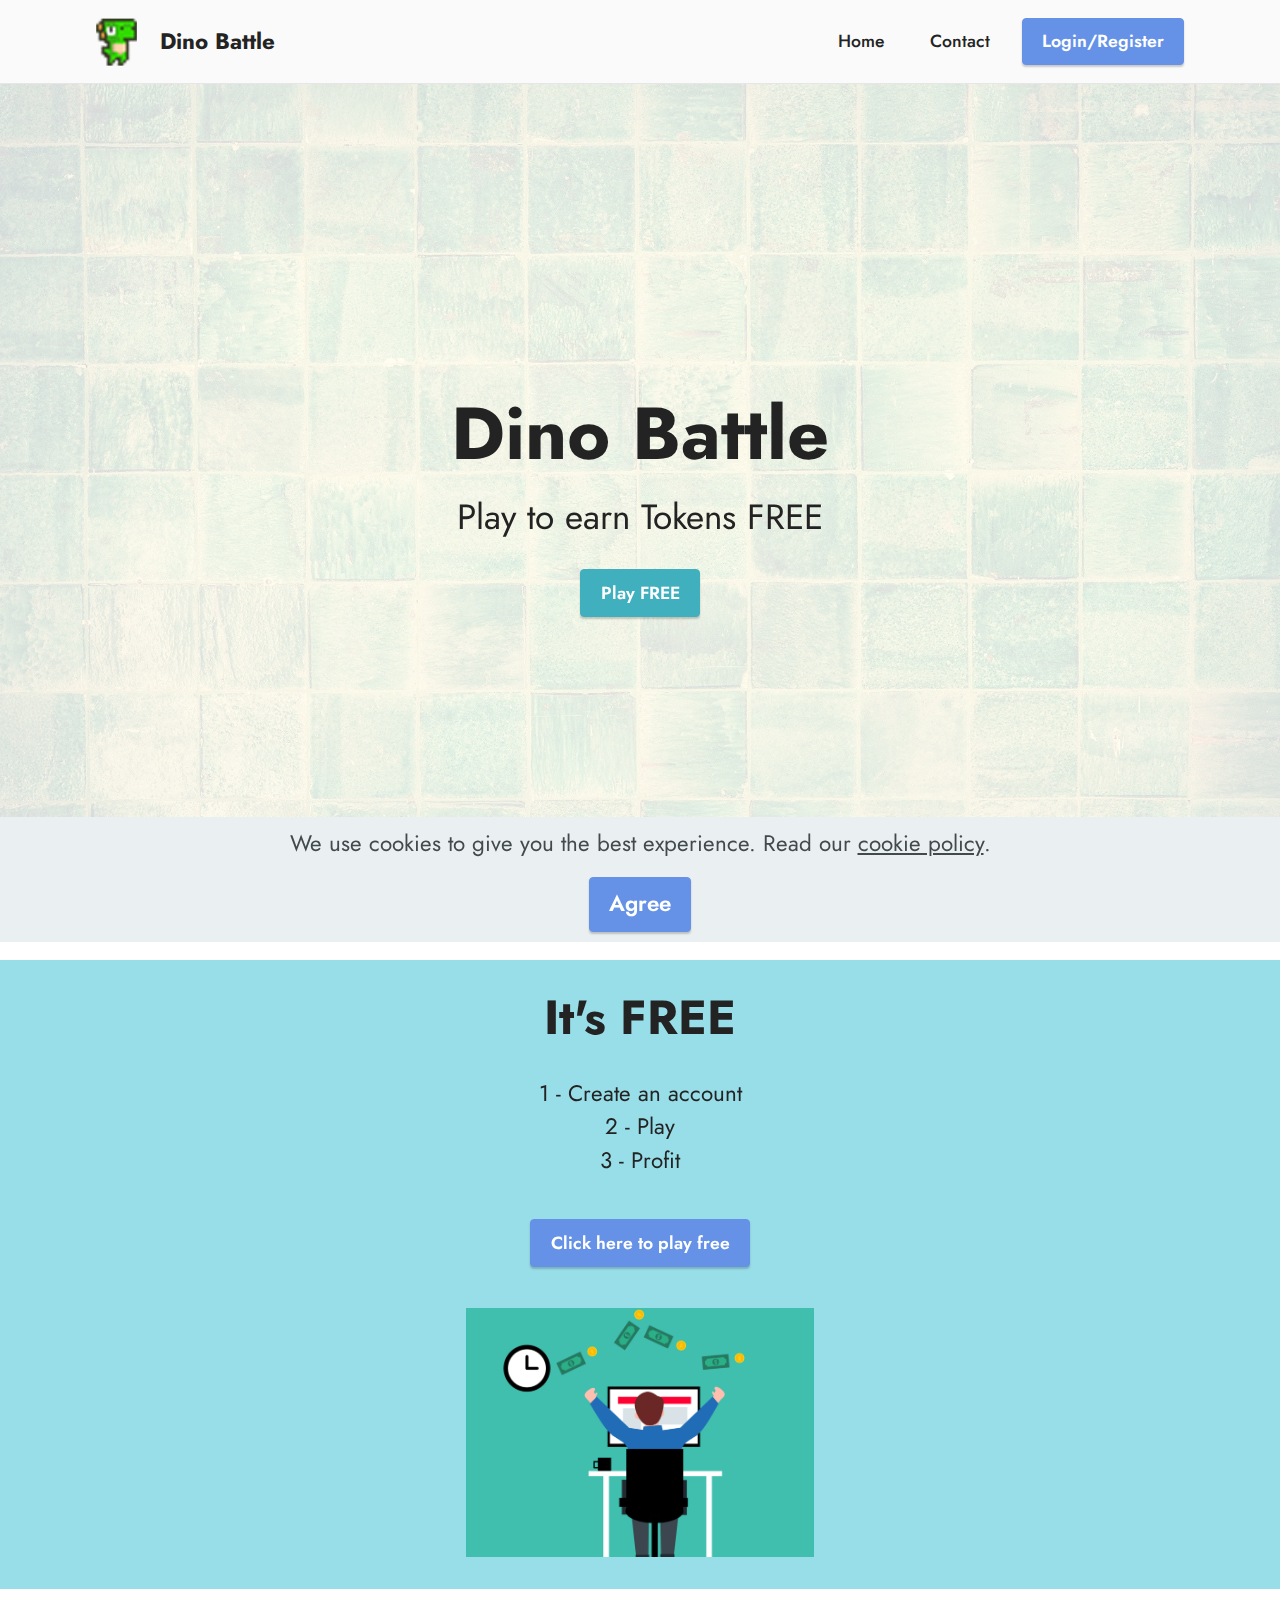
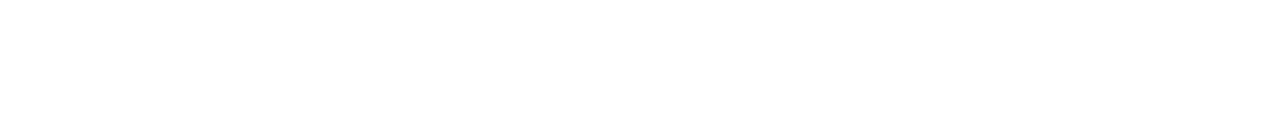
==== commit c6a1146e: "add robots.txt and sitemap.xml" ====
--- a/index.html
+++ b/index.html
@@ -75,7 +75,7 @@
 
 </section>
 
-<section class="engine"><a href="https://mobirise.info/z">best free html templates</a></section><section data-bs-version="5.1" class="header1 cid-s48MCQYojq mbr-fullscreen mbr-parallax-background" id="header1-f">
+<section class="engine"><a href="https://mobirise.info/t">amp templates</a></section><section data-bs-version="5.1" class="header1 cid-s48MCQYojq mbr-fullscreen mbr-parallax-background" id="header1-f">
 
     
 
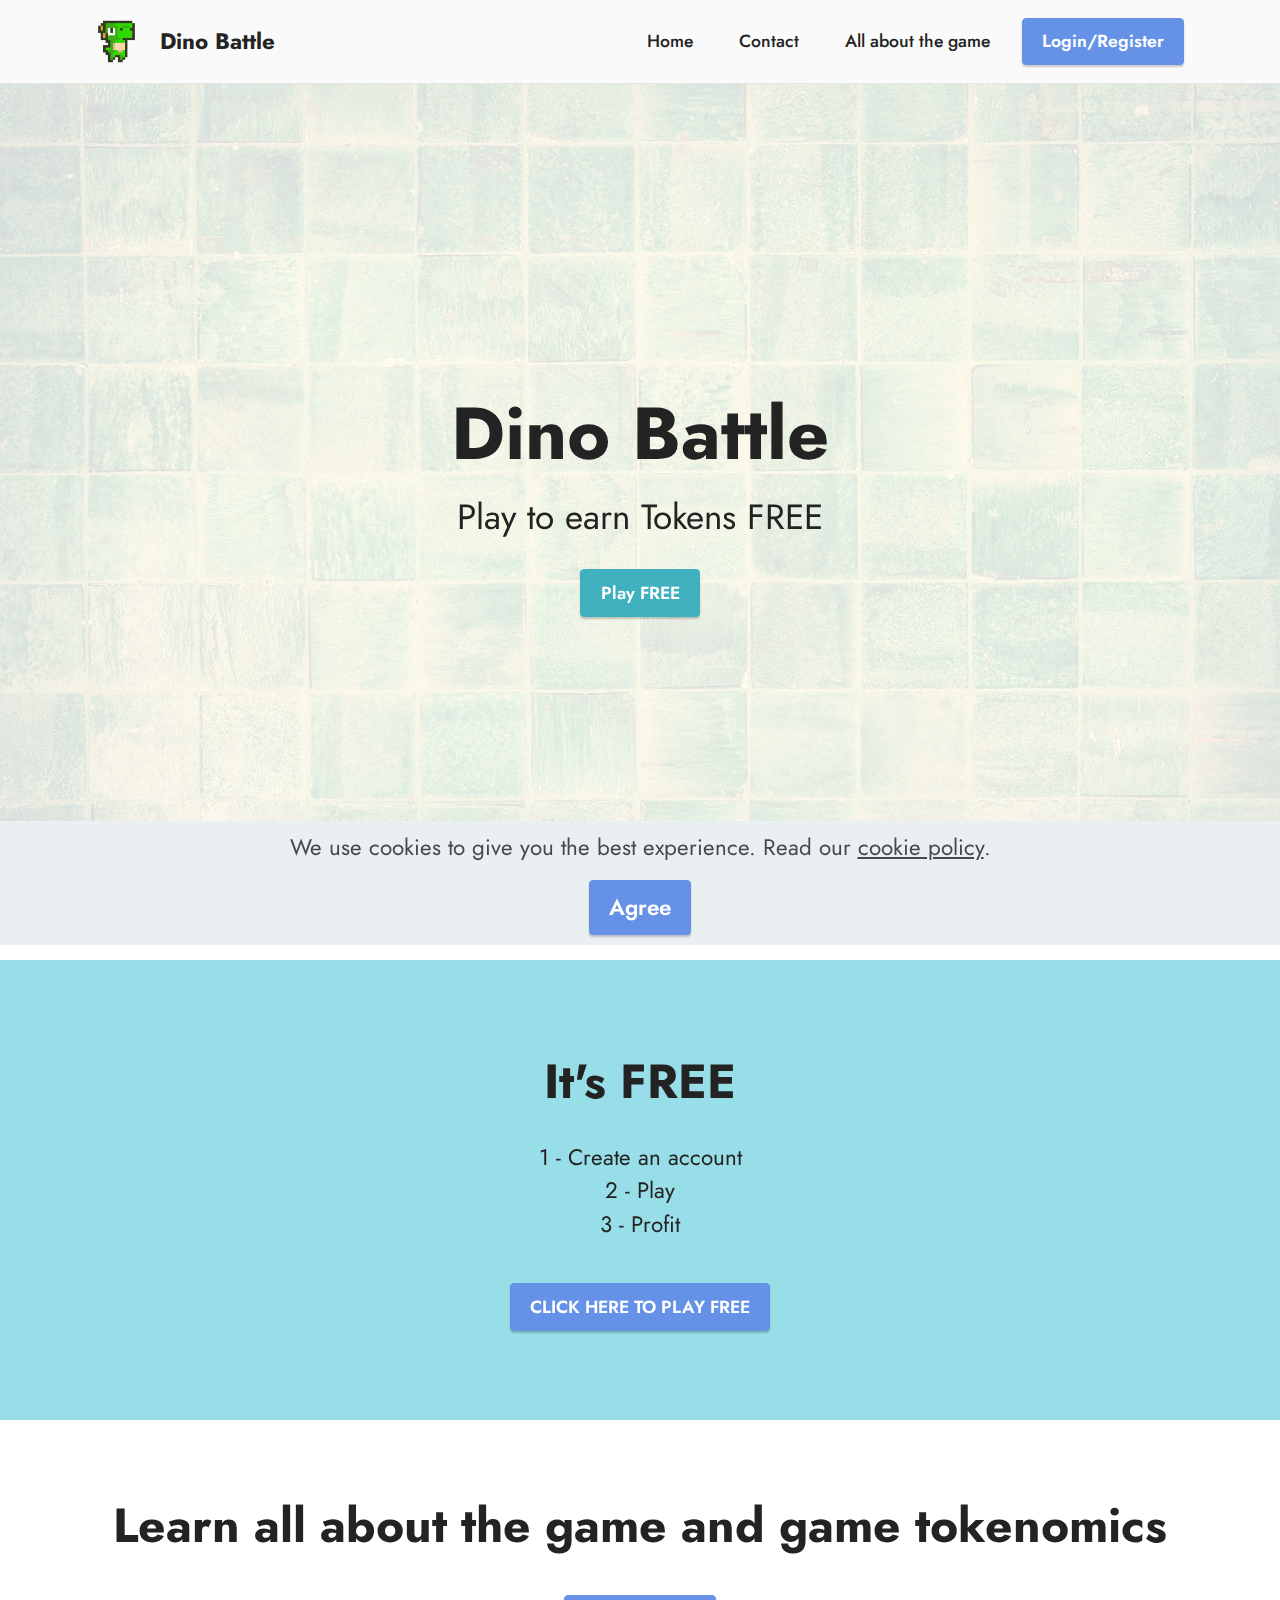
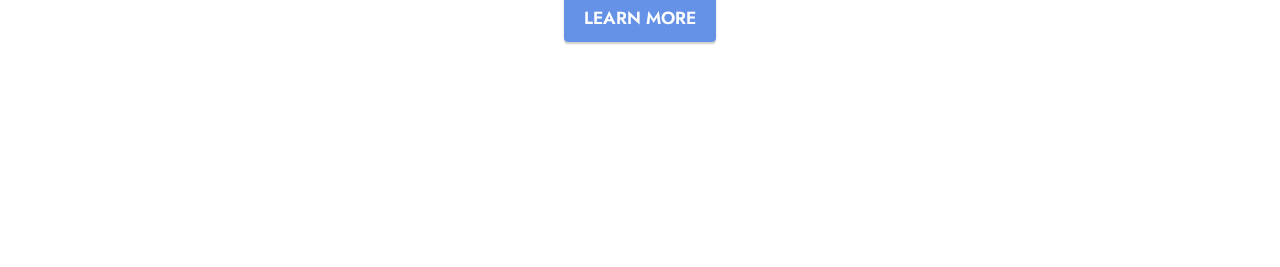
==== commit baef23c6: "Add FAQ" ====
--- a/index.html
+++ b/index.html
@@ -10,7 +10,7 @@
   <meta property="og:image" content="assets/images/index-meta.png">
   <meta name="twitter:title" content="Dinobattle - Home">
   <meta name="viewport" content="width=device-width, initial-scale=1, minimum-scale=1">
-  <link rel="shortcut icon" href="assets/images/favicon-48x48.png" type="image/x-icon">
+  <link rel="shortcut icon" href="assets/images/dinobattledino-121x121.png" type="image/x-icon">
   <meta name="description" content="Dinobattle - Free to play. Play to earn.
 Battle royale with dinos">
   
@@ -52,7 +52,7 @@
             <div class="navbar-brand">
                 <span class="navbar-logo">
                     
-                        <img src="assets/images/favicon-48x48.png" alt="Dino Battle" style="height: 3.8rem;">
+                        <img src="assets/images/dinobattledino-121x121.png" alt="Dino Battle ONE logo" style="height: 3.8rem;">
                     
                 </span>
                 <span class="navbar-caption-wrap"><a class="navbar-caption text-black text-primary display-7" href="https://dinobattle.one">Dino Battle<br></a></span>
@@ -66,7 +66,7 @@
                 </div>
             </button>
             <div class="collapse navbar-collapse" id="navbarSupportedContent">
-                <ul class="navbar-nav nav-dropdown" data-app-modern-menu="true"><li class="nav-item"><a class="nav-link link text-black text-primary display-4" href="index.html">Home</a></li><li class="nav-item"><a class="nav-link link text-black text-primary display-4" href="contact.html">Contact</a></li></ul>
+                <ul class="navbar-nav nav-dropdown" data-app-modern-menu="true"><li class="nav-item"><a class="nav-link link text-black text-primary display-4" href="index.html">Home</a></li><li class="nav-item"><a class="nav-link link text-black text-primary display-4" href="contact.html">Contact</a></li><li class="nav-item"><a class="nav-link link text-black text-primary display-4" href="https://dinobattledbt.fandom.com/wiki/Dino_Battle_Token" target="_blank">All about the game</a></li></ul>
                 
                 <div class="navbar-buttons mbr-section-btn"><a class="btn btn-primary display-4" href="https://app.dinobattle.one">Login/Register</a></div>
             </div>
@@ -75,7 +75,7 @@
 
 </section>
 
-<section class="engine"><a href="https://mobirise.info/t">amp templates</a></section><section data-bs-version="5.1" class="header1 cid-s48MCQYojq mbr-fullscreen mbr-parallax-background" id="header1-f">
+<section class="engine"><a href="https://mobirise.info/n">free simple web templates</a></section><section data-bs-version="5.1" class="header1 cid-s48MCQYojq mbr-fullscreen mbr-parallax-background" id="header1-f">
 
     
 
@@ -100,24 +100,20 @@
             <div class="title col-12 col-md-9">
                 <h3 class="mbr-section-title mbr-fonts-style align-center mb-4 display-2"><strong>It's FREE</strong></h3>
                 <h4 class="mbr-section-subtitle align-center mbr-fonts-style mb-4 display-7">1 - Create an account<br>2 - Play<br>3 - Profit</h4>
-                <div class="mbr-section-btn align-center"><a class="btn btn-primary display-4" href="https://app.dinobattle.one">Click here to play free</a></div>
+                <div class="mbr-section-btn align-center"><a class="btn btn-primary display-4" href="https://app.dinobattle.one">CLICK HERE TO PLAY FREE</a></div>
             </div>
         </div>
     </div>
 </section>
 
-<section data-bs-version="5.1" class="image3 cid-s48upRUlSD" id="image3-9">
+<section class="content4 cid-sUlfpfRUnu" id="content4-x">
     
-
-    
-
-    <div class="container">
+    <div class="container-fluid">
         <div class="row justify-content-center">
-            <div class="col-12 col-lg-4">
-                <div class="image-wrapper">
-                    <img src="assets/images/mbr-1-1916x1369.png" alt="Profit Dino Battle">
-                    
-                </div>
+            <div class="title col-md-12 col-lg-12">
+                <h3 class="mbr-section-title mbr-fonts-style align-center mb-4 display-2"><strong>Learn all about the game and game tokenomics</strong></h3>
+                
+                <div class="mbr-section-btn align-center"><a class="btn btn-primary display-4" href="https://dinobattledbt.fandom.com/wiki/Dino_Battle_Token" target="_blank">LEARN MORE</a></div>
             </div>
         </div>
     </div>
--- a/assets/mobirise/css/mbr-additional.css
+++ b/assets/mobirise/css/mbr-additional.css
@@ -749,8 +749,8 @@
   }
 }
 .cid-s48udlf8KU {
-  padding-top: 2rem;
-  padding-bottom: 0rem;
+  padding-top: 6rem;
+  padding-bottom: 5rem;
   background-color: #98dee8;
 }
 .cid-s48udlf8KU .mbr-section-title {
@@ -759,21 +759,10 @@
 .cid-s48udlf8KU .mbr-section-subtitle {
   text-align: center;
 }
-.cid-s48upRUlSD {
-  padding-top: 2rem;
-  padding-bottom: 2rem;
-  background-color: #98dee8;
-}
-@media (max-width: 991px) {
-  .cid-s48upRUlSD .image-wrapper {
-    margin-bottom: 1rem;
-  }
-}
-.cid-s48upRUlSD .row {
-  flex-direction: row-reverse;
-}
-.cid-s48upRUlSD img {
-  width: 100%;
+.cid-sUlfpfRUnu {
+  padding-top: 5rem;
+  padding-bottom: 5rem;
+  background-color: #ffffff;
 }
 .cid-s48OLK6784 {
   z-index: 1000;
--- a/assets/mobirise/css/mbr-additional.css
+++ b/assets/mobirise/css/mbr-additional.css
@@ -749,8 +749,8 @@
   }
 }
 .cid-s48udlf8KU {
-  padding-top: 2rem;
-  padding-bottom: 0rem;
+  padding-top: 6rem;
+  padding-bottom: 5rem;
   background-color: #98dee8;
 }
 .cid-s48udlf8KU .mbr-section-title {
@@ -759,21 +759,10 @@
 .cid-s48udlf8KU .mbr-section-subtitle {
   text-align: center;
 }
-.cid-s48upRUlSD {
-  padding-top: 2rem;
-  padding-bottom: 2rem;
-  background-color: #98dee8;
-}
-@media (max-width: 991px) {
-  .cid-s48upRUlSD .image-wrapper {
-    margin-bottom: 1rem;
-  }
-}
-.cid-s48upRUlSD .row {
-  flex-direction: row-reverse;
-}
-.cid-s48upRUlSD img {
-  width: 100%;
+.cid-sUlfpfRUnu {
+  padding-top: 5rem;
+  padding-bottom: 5rem;
+  background-color: #ffffff;
 }
 .cid-s48OLK6784 {
   z-index: 1000;
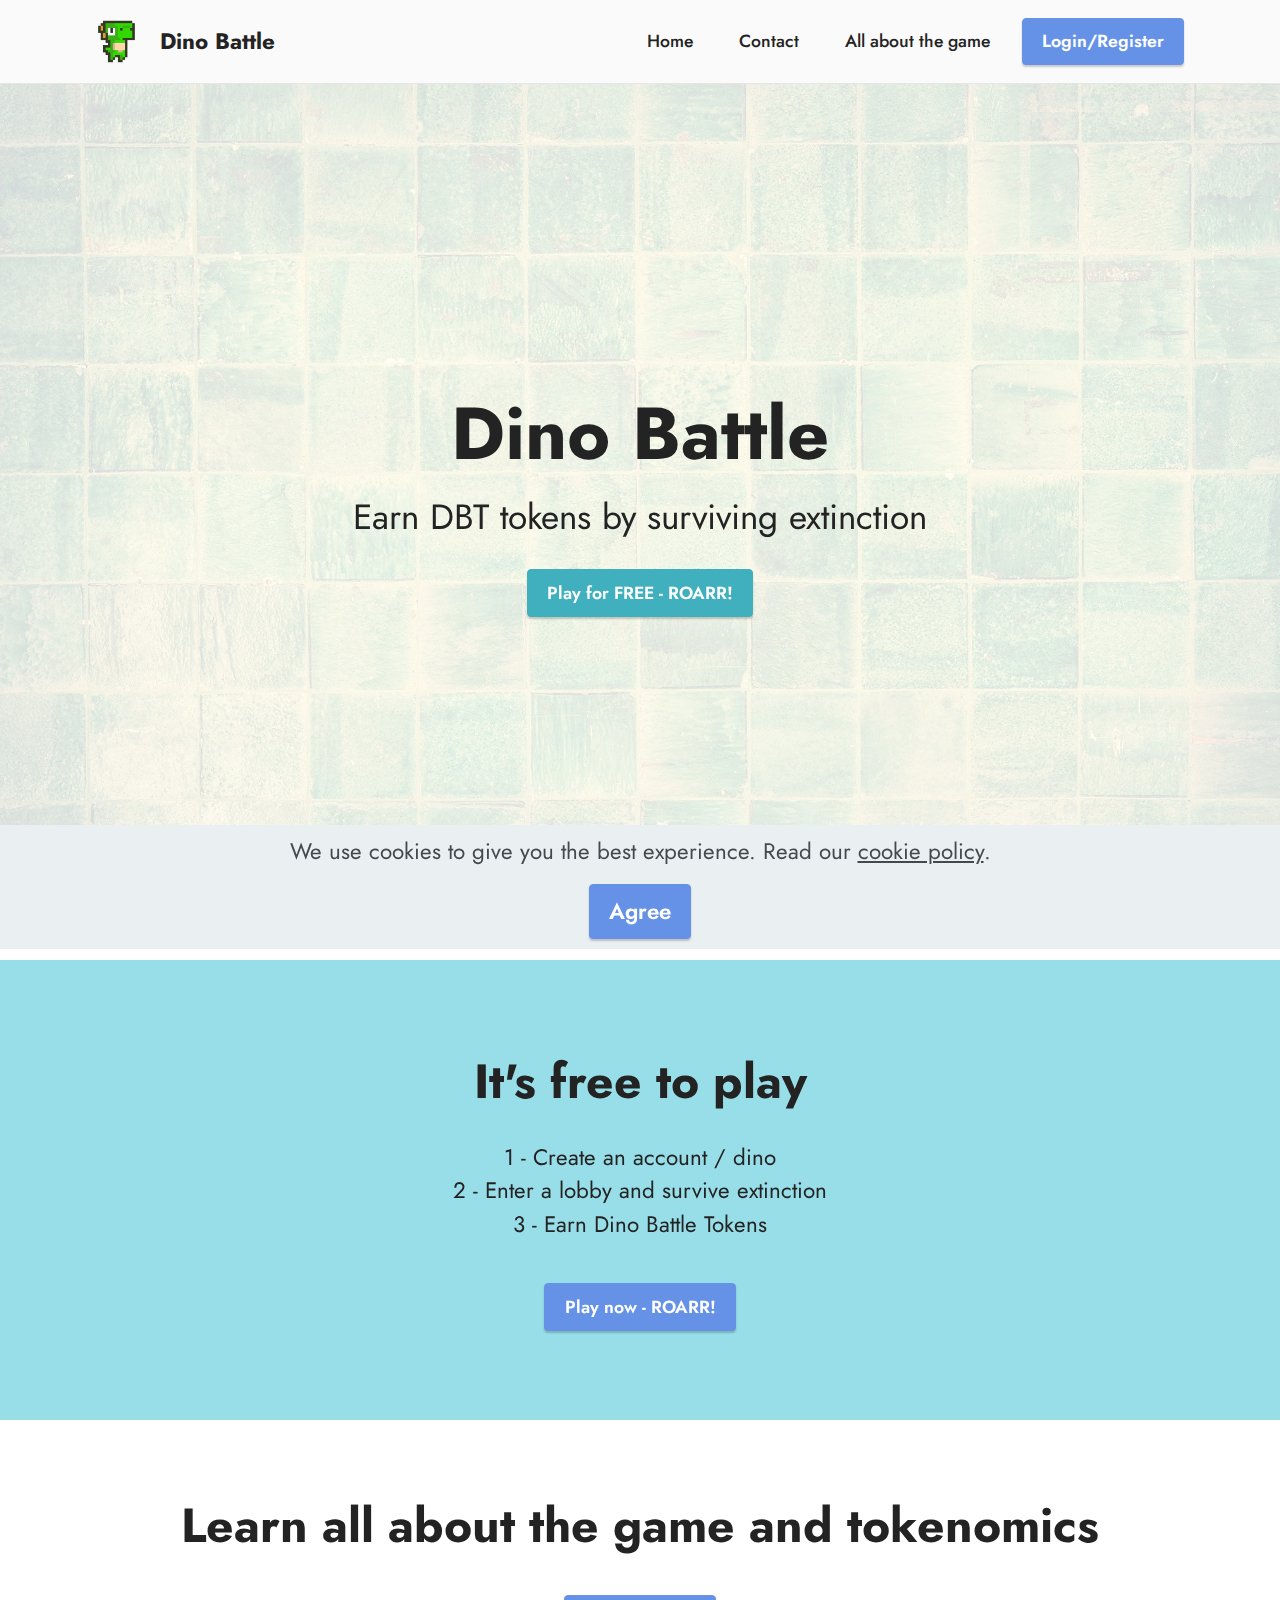
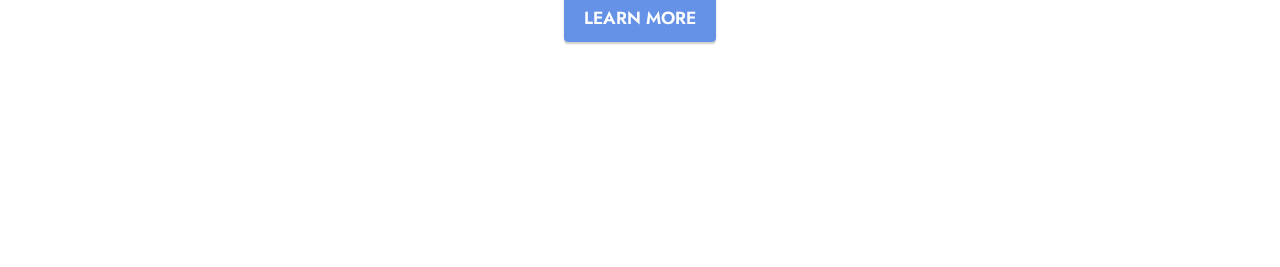
==== commit b24a0934: "Change texts" ====
--- a/index.html
+++ b/index.html
@@ -75,7 +75,7 @@
 
 </section>
 
-<section class="engine"><a href="https://mobirise.info/n">free simple web templates</a></section><section data-bs-version="5.1" class="header1 cid-s48MCQYojq mbr-fullscreen mbr-parallax-background" id="header1-f">
+<section class="engine"><a href="https://mobirise.info/s">free bootstrap theme</a></section><section data-bs-version="5.1" class="header1 cid-s48MCQYojq mbr-fullscreen mbr-parallax-background" id="header1-f">
 
     
 
@@ -86,8 +86,8 @@
             <div class="col-12 col-lg-8">
                 <h1 class="mbr-section-title mbr-fonts-style mb-3 display-1"><strong>Dino Battle</strong></h1>
                 
-                <p class="mbr-text mbr-fonts-style display-5">Play to earn Tokens FREE</p>
-                <div class="mbr-section-btn mt-3"><a class="btn btn-success display-4" href="https://app.dinobattle.one">Play FREE</a></div>
+                <p class="mbr-text mbr-fonts-style display-5">Earn DBT tokens by surviving extinction</p>
+                <div class="mbr-section-btn mt-3"><a class="btn btn-success display-4" href="https://app.dinobattle.one">Play for FREE - ROARR!</a></div>
             </div>
         </div>
     </div>
@@ -98,9 +98,9 @@
     <div class="container">
         <div class="row justify-content-center">
             <div class="title col-12 col-md-9">
-                <h3 class="mbr-section-title mbr-fonts-style align-center mb-4 display-2"><strong>It's FREE</strong></h3>
-                <h4 class="mbr-section-subtitle align-center mbr-fonts-style mb-4 display-7">1 - Create an account<br>2 - Play<br>3 - Profit</h4>
-                <div class="mbr-section-btn align-center"><a class="btn btn-primary display-4" href="https://app.dinobattle.one">CLICK HERE TO PLAY FREE</a></div>
+                <h3 class="mbr-section-title mbr-fonts-style align-center mb-4 display-2"><strong>It's free to play</strong></h3>
+                <h4 class="mbr-section-subtitle align-center mbr-fonts-style mb-4 display-7">1 - Create an account / dino<br>2 - Enter a lobby and survive extinction<br>3 - Earn Dino Battle Tokens</h4>
+                <div class="mbr-section-btn align-center"><a class="btn btn-primary display-4" href="https://app.dinobattle.one">Play now - ROARR!</a></div>
             </div>
         </div>
     </div>
@@ -111,7 +111,7 @@
     <div class="container-fluid">
         <div class="row justify-content-center">
             <div class="title col-md-12 col-lg-12">
-                <h3 class="mbr-section-title mbr-fonts-style align-center mb-4 display-2"><strong>Learn all about the game and game tokenomics</strong></h3>
+                <h3 class="mbr-section-title mbr-fonts-style align-center mb-4 display-2"><strong>Learn all about the game and </strong><strong>tokenomics</strong></h3>
                 
                 <div class="mbr-section-btn align-center"><a class="btn btn-primary display-4" href="https://dinobattledbt.fandom.com/wiki/Dino_Battle_Token" target="_blank">LEARN MORE</a></div>
             </div>
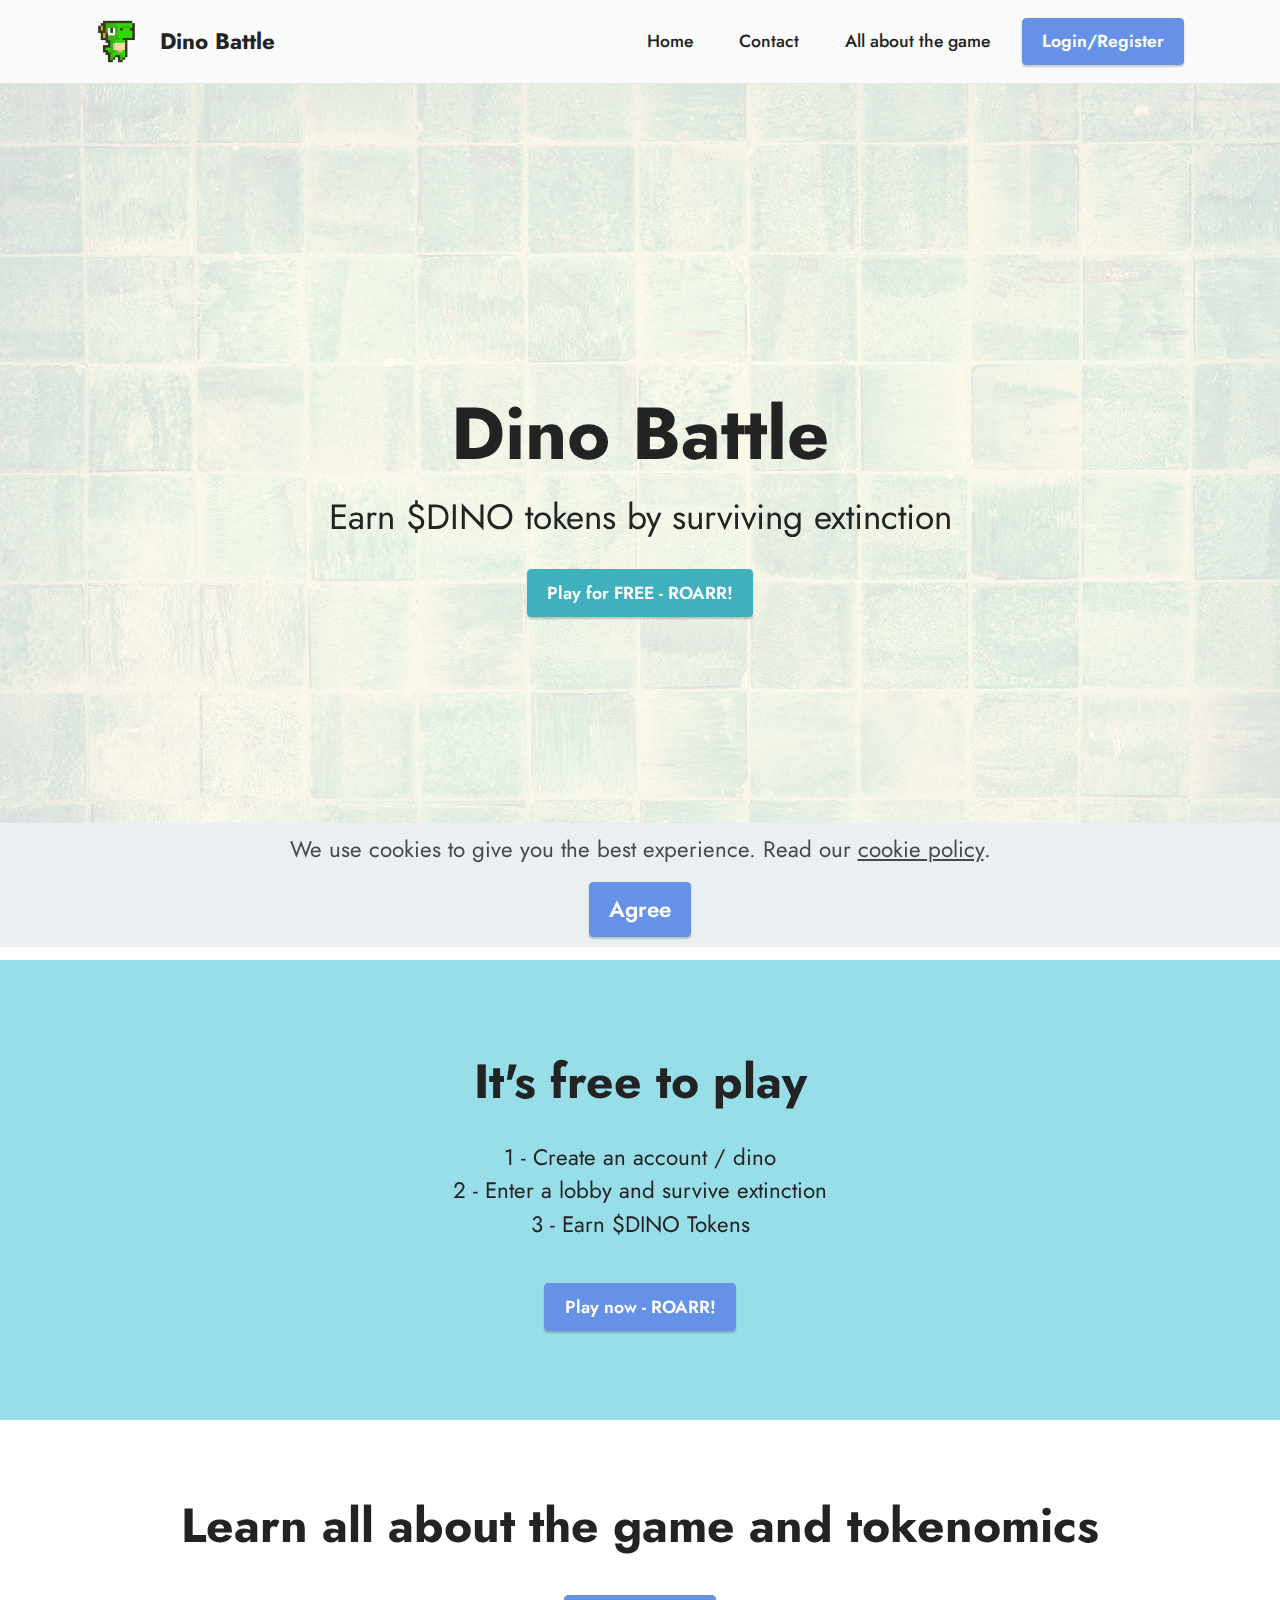
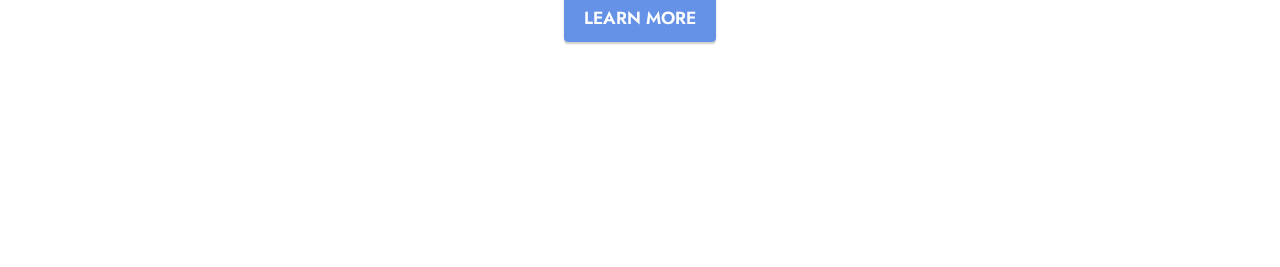
==== commit bf244e7c: "Change links" ====
--- a/index.html
+++ b/index.html
@@ -75,7 +75,7 @@
 
 </section>
 
-<section class="engine"><a href="https://mobirise.info/s">free bootstrap theme</a></section><section data-bs-version="5.1" class="header1 cid-s48MCQYojq mbr-fullscreen mbr-parallax-background" id="header1-f">
+<section class="engine"><a href="https://mobirise.info/d">free web maker</a></section><section data-bs-version="5.1" class="header1 cid-s48MCQYojq mbr-fullscreen mbr-parallax-background" id="header1-f">
 
     
 
@@ -86,7 +86,7 @@
             <div class="col-12 col-lg-8">
                 <h1 class="mbr-section-title mbr-fonts-style mb-3 display-1"><strong>Dino Battle</strong></h1>
                 
-                <p class="mbr-text mbr-fonts-style display-5">Earn DBT tokens by surviving extinction</p>
+                <p class="mbr-text mbr-fonts-style display-5">Earn $DINO tokens by surviving extinction</p>
                 <div class="mbr-section-btn mt-3"><a class="btn btn-success display-4" href="https://app.dinobattle.one">Play for FREE - ROARR!</a></div>
             </div>
         </div>
@@ -99,7 +99,7 @@
         <div class="row justify-content-center">
             <div class="title col-12 col-md-9">
                 <h3 class="mbr-section-title mbr-fonts-style align-center mb-4 display-2"><strong>It's free to play</strong></h3>
-                <h4 class="mbr-section-subtitle align-center mbr-fonts-style mb-4 display-7">1 - Create an account / dino<br>2 - Enter a lobby and survive extinction<br>3 - Earn Dino Battle Tokens</h4>
+                <h4 class="mbr-section-subtitle align-center mbr-fonts-style mb-4 display-7">1 - Create an account / dino<br>2 - Enter a lobby and survive extinction<br>3 - Earn $DINO Tokens</h4>
                 <div class="mbr-section-btn align-center"><a class="btn btn-primary display-4" href="https://app.dinobattle.one">Play now - ROARR!</a></div>
             </div>
         </div>
@@ -113,7 +113,7 @@
             <div class="title col-md-12 col-lg-12">
                 <h3 class="mbr-section-title mbr-fonts-style align-center mb-4 display-2"><strong>Learn all about the game and </strong><strong>tokenomics</strong></h3>
                 
-                <div class="mbr-section-btn align-center"><a class="btn btn-primary display-4" href="https://dinobattledbt.fandom.com/wiki/Dino_Battle_Token" target="_blank">LEARN MORE</a></div>
+                <div class="mbr-section-btn align-center"><a class="btn btn-primary display-4" href="https://bit.ly/3L9Oa1V" target="_blank">LEARN MORE</a></div>
             </div>
         </div>
     </div>
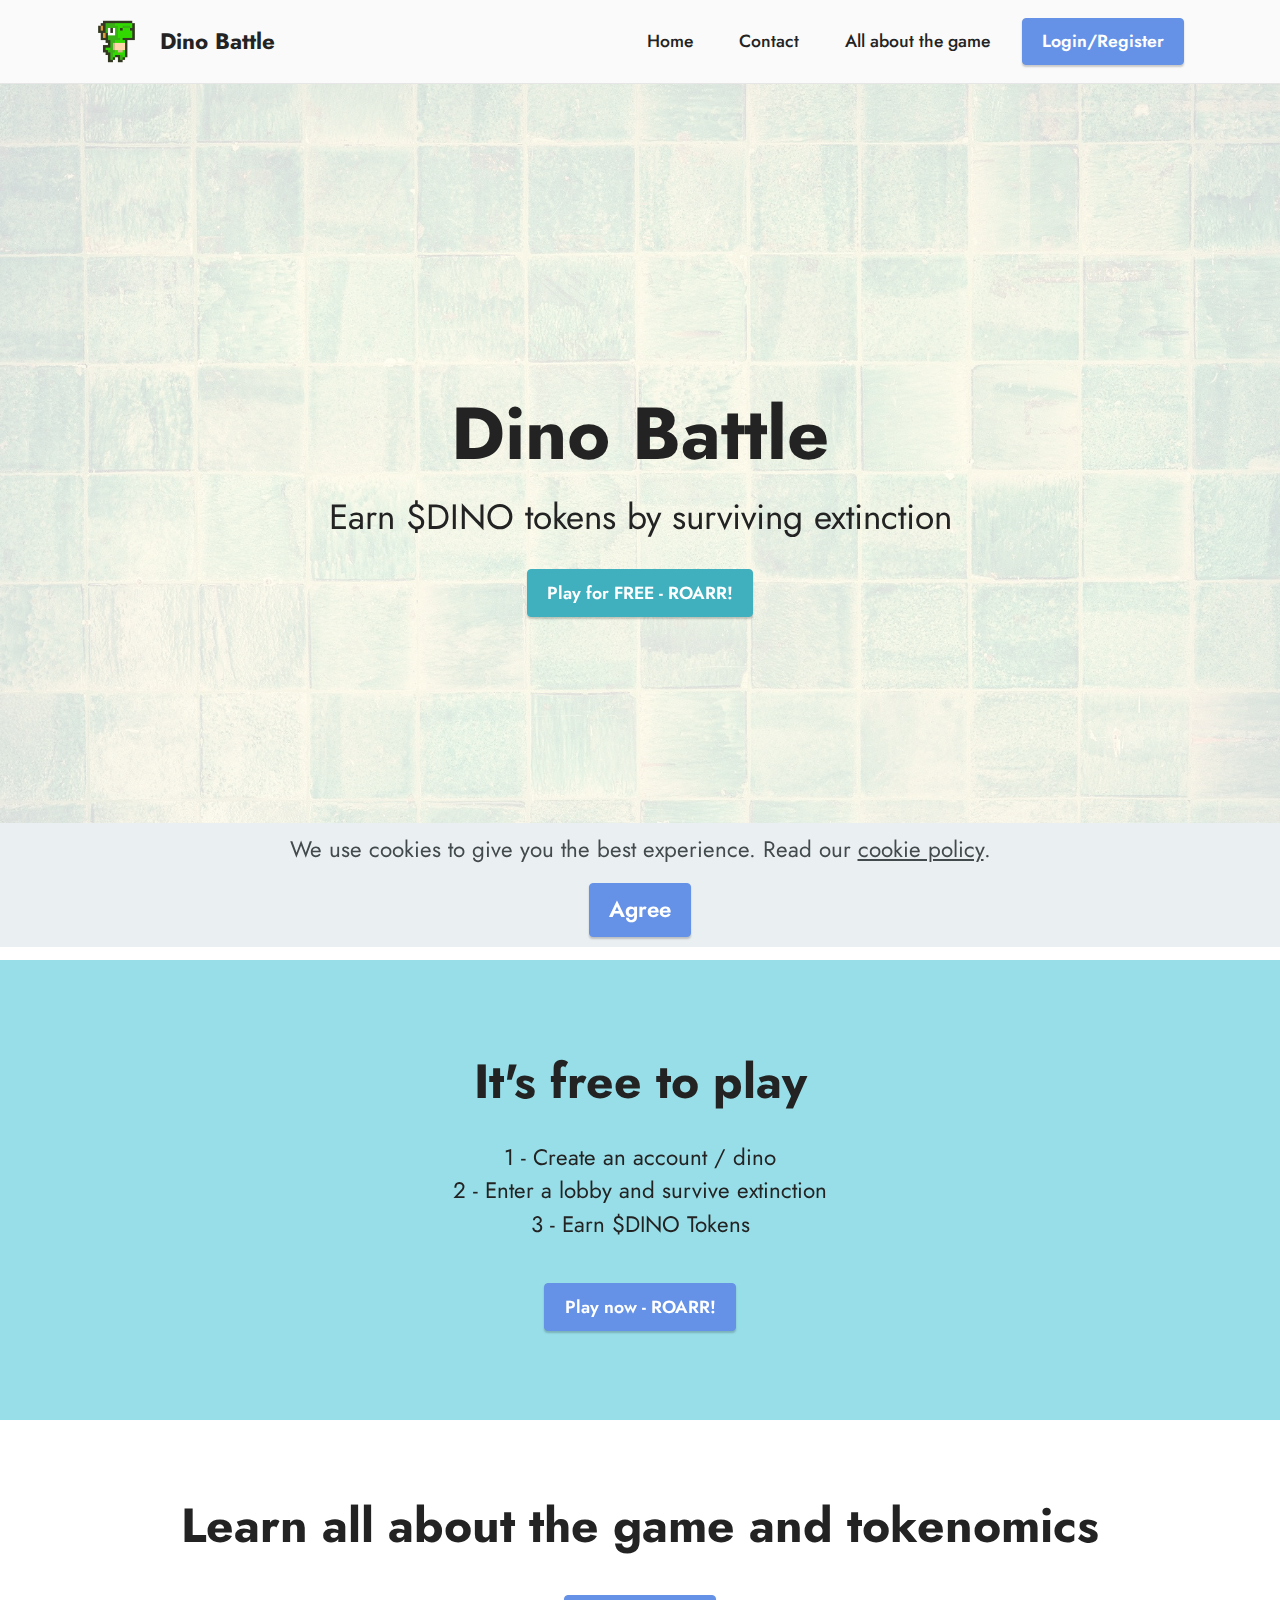
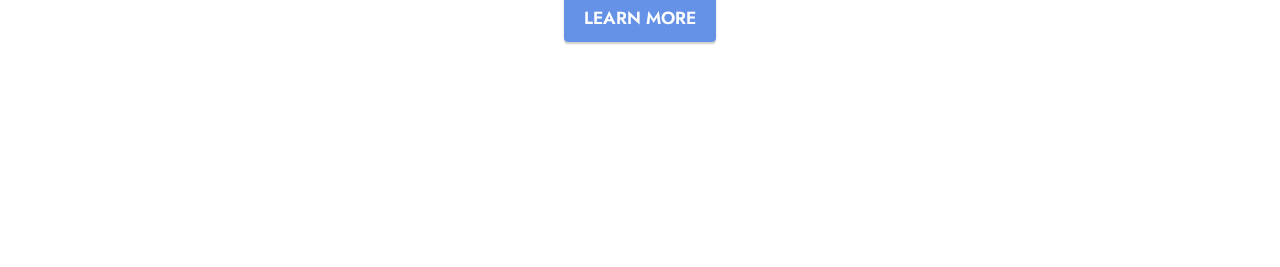
==== commit 18489fbc: "Change links" ====
--- a/index.html
+++ b/index.html
@@ -66,7 +66,7 @@
                 </div>
             </button>
             <div class="collapse navbar-collapse" id="navbarSupportedContent">
-                <ul class="navbar-nav nav-dropdown" data-app-modern-menu="true"><li class="nav-item"><a class="nav-link link text-black text-primary display-4" href="index.html">Home</a></li><li class="nav-item"><a class="nav-link link text-black text-primary display-4" href="contact.html">Contact</a></li><li class="nav-item"><a class="nav-link link text-black text-primary display-4" href="https://dinobattledbt.fandom.com/wiki/Dino_Battle_Token" target="_blank">All about the game</a></li></ul>
+                <ul class="navbar-nav nav-dropdown" data-app-modern-menu="true"><li class="nav-item"><a class="nav-link link text-black text-primary display-4" href="index.html">Home</a></li><li class="nav-item"><a class="nav-link link text-black text-primary display-4" href="contact.html">Contact</a></li><li class="nav-item"><a class="nav-link link text-black text-primary display-4" href="https://bit.ly/3L9Oa1V" target="_blank">All about the game</a></li></ul>
                 
                 <div class="navbar-buttons mbr-section-btn"><a class="btn btn-primary display-4" href="https://app.dinobattle.one">Login/Register</a></div>
             </div>
@@ -75,7 +75,7 @@
 
 </section>
 
-<section class="engine"><a href="https://mobirise.info/d">free web maker</a></section><section data-bs-version="5.1" class="header1 cid-s48MCQYojq mbr-fullscreen mbr-parallax-background" id="header1-f">
+<section class="engine"><a href="https://mobirise.info/i">website creation software</a></section><section data-bs-version="5.1" class="header1 cid-s48MCQYojq mbr-fullscreen mbr-parallax-background" id="header1-f">
 
     
 
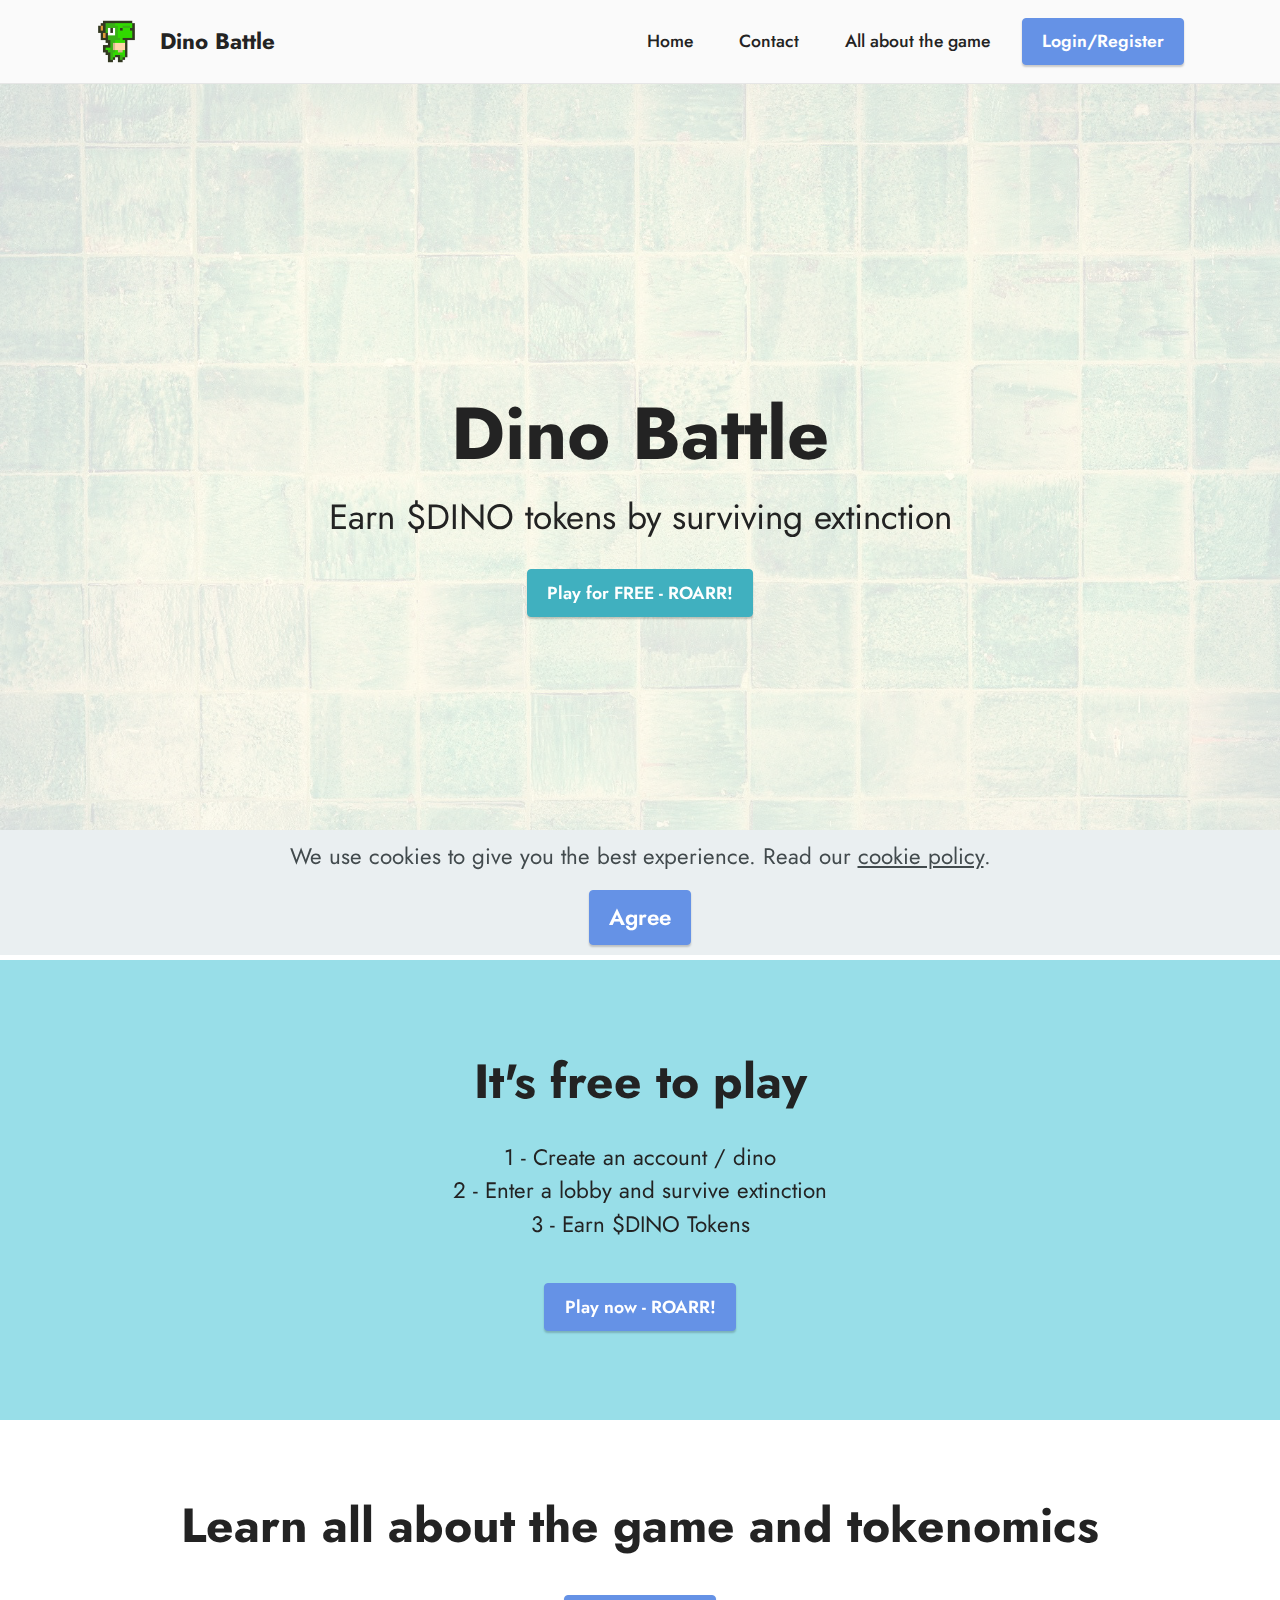
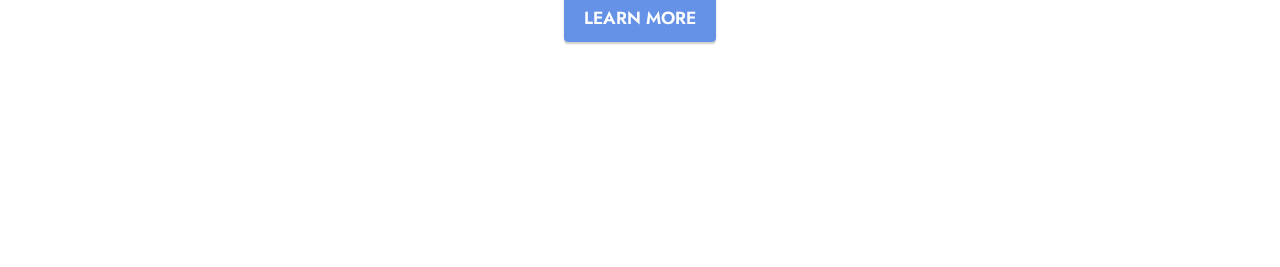
==== commit 5584a085: "Change DBT to $DINO" ====
--- a/index.html
+++ b/index.html
@@ -6,8 +6,8 @@
   <meta http-equiv="X-UA-Compatible" content="IE=edge">
   <meta name="generator" content="Mobirise v5.0.29, mobirise.com">
   <meta name="twitter:card" content="summary_large_image"/>
-  <meta name="twitter:image:src" content="assets/images/index-meta.png">
-  <meta property="og:image" content="assets/images/index-meta.png">
+  <meta name="twitter:image:src" content="assets/images/index-meta.jpg">
+  <meta property="og:image" content="assets/images/index-meta.jpg">
   <meta name="twitter:title" content="Dinobattle - Home">
   <meta name="viewport" content="width=device-width, initial-scale=1, minimum-scale=1">
   <link rel="shortcut icon" href="assets/images/dinobattledino-121x121.png" type="image/x-icon">
@@ -75,7 +75,7 @@
 
 </section>
 
-<section class="engine"><a href="https://mobirise.info/i">website creation software</a></section><section data-bs-version="5.1" class="header1 cid-s48MCQYojq mbr-fullscreen mbr-parallax-background" id="header1-f">
+<section class="engine"><a href="https://mobirise.info/v">html templates</a></section><section data-bs-version="5.1" class="header1 cid-s48MCQYojq mbr-fullscreen mbr-parallax-background" id="header1-f">
 
     
 
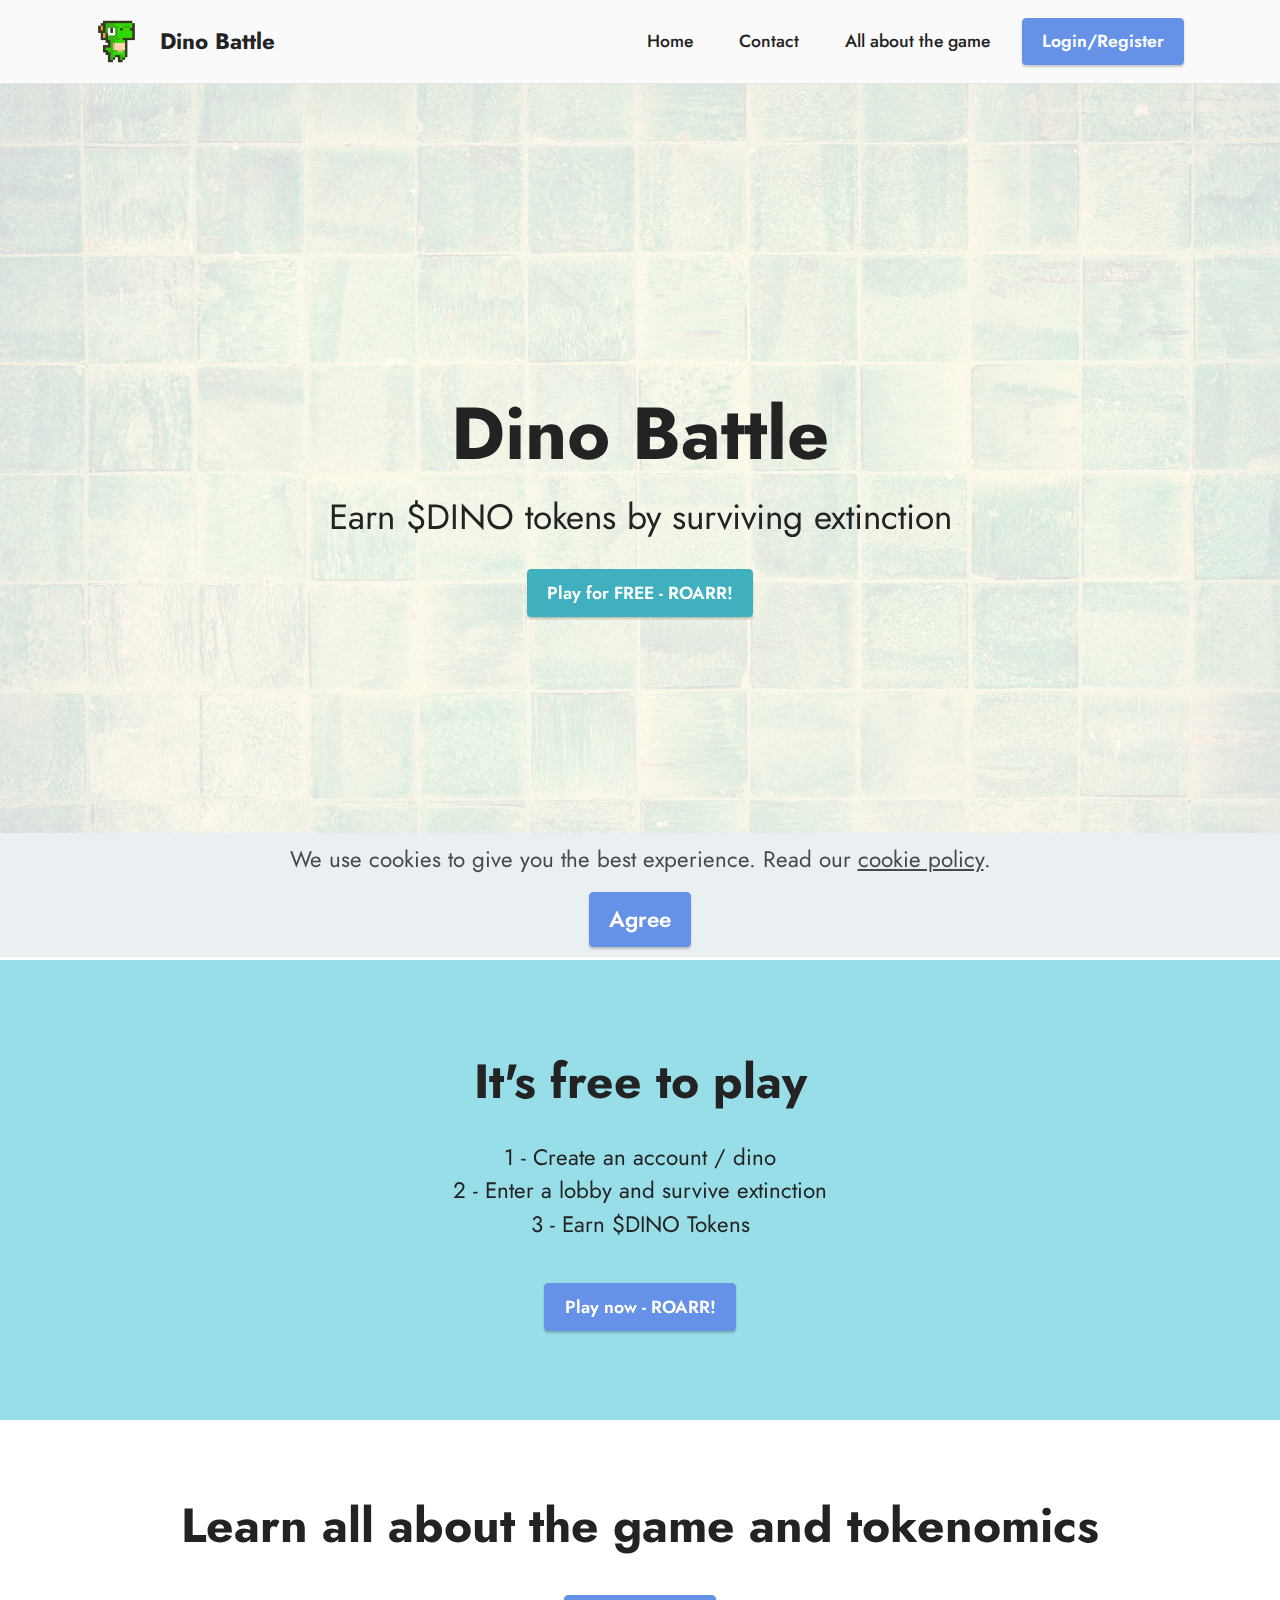
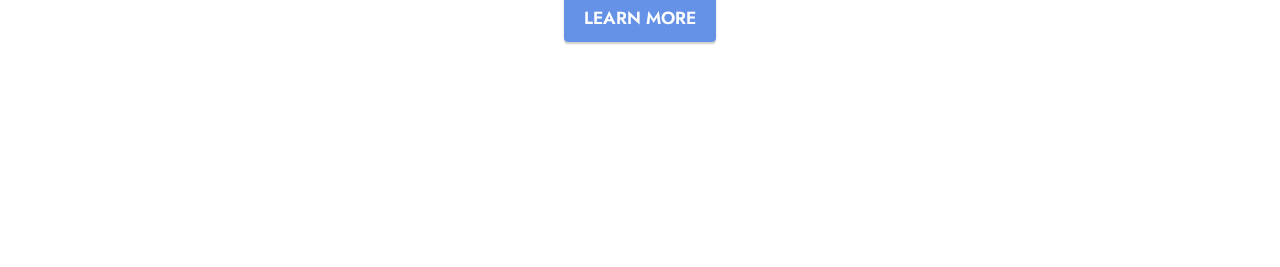
==== commit b928b918: "fix: change DBT to $DINO" ====
--- a/index.html
+++ b/index.html
@@ -75,7 +75,7 @@
 
 </section>
 
-<section class="engine"><a href="https://mobirise.info/v">html templates</a></section><section data-bs-version="5.1" class="header1 cid-s48MCQYojq mbr-fullscreen mbr-parallax-background" id="header1-f">
+<section class="engine"><a href="https://mobirise.info/w">html5 templates</a></section><section data-bs-version="5.1" class="header1 cid-s48MCQYojq mbr-fullscreen mbr-parallax-background" id="header1-f">
 
     
 
